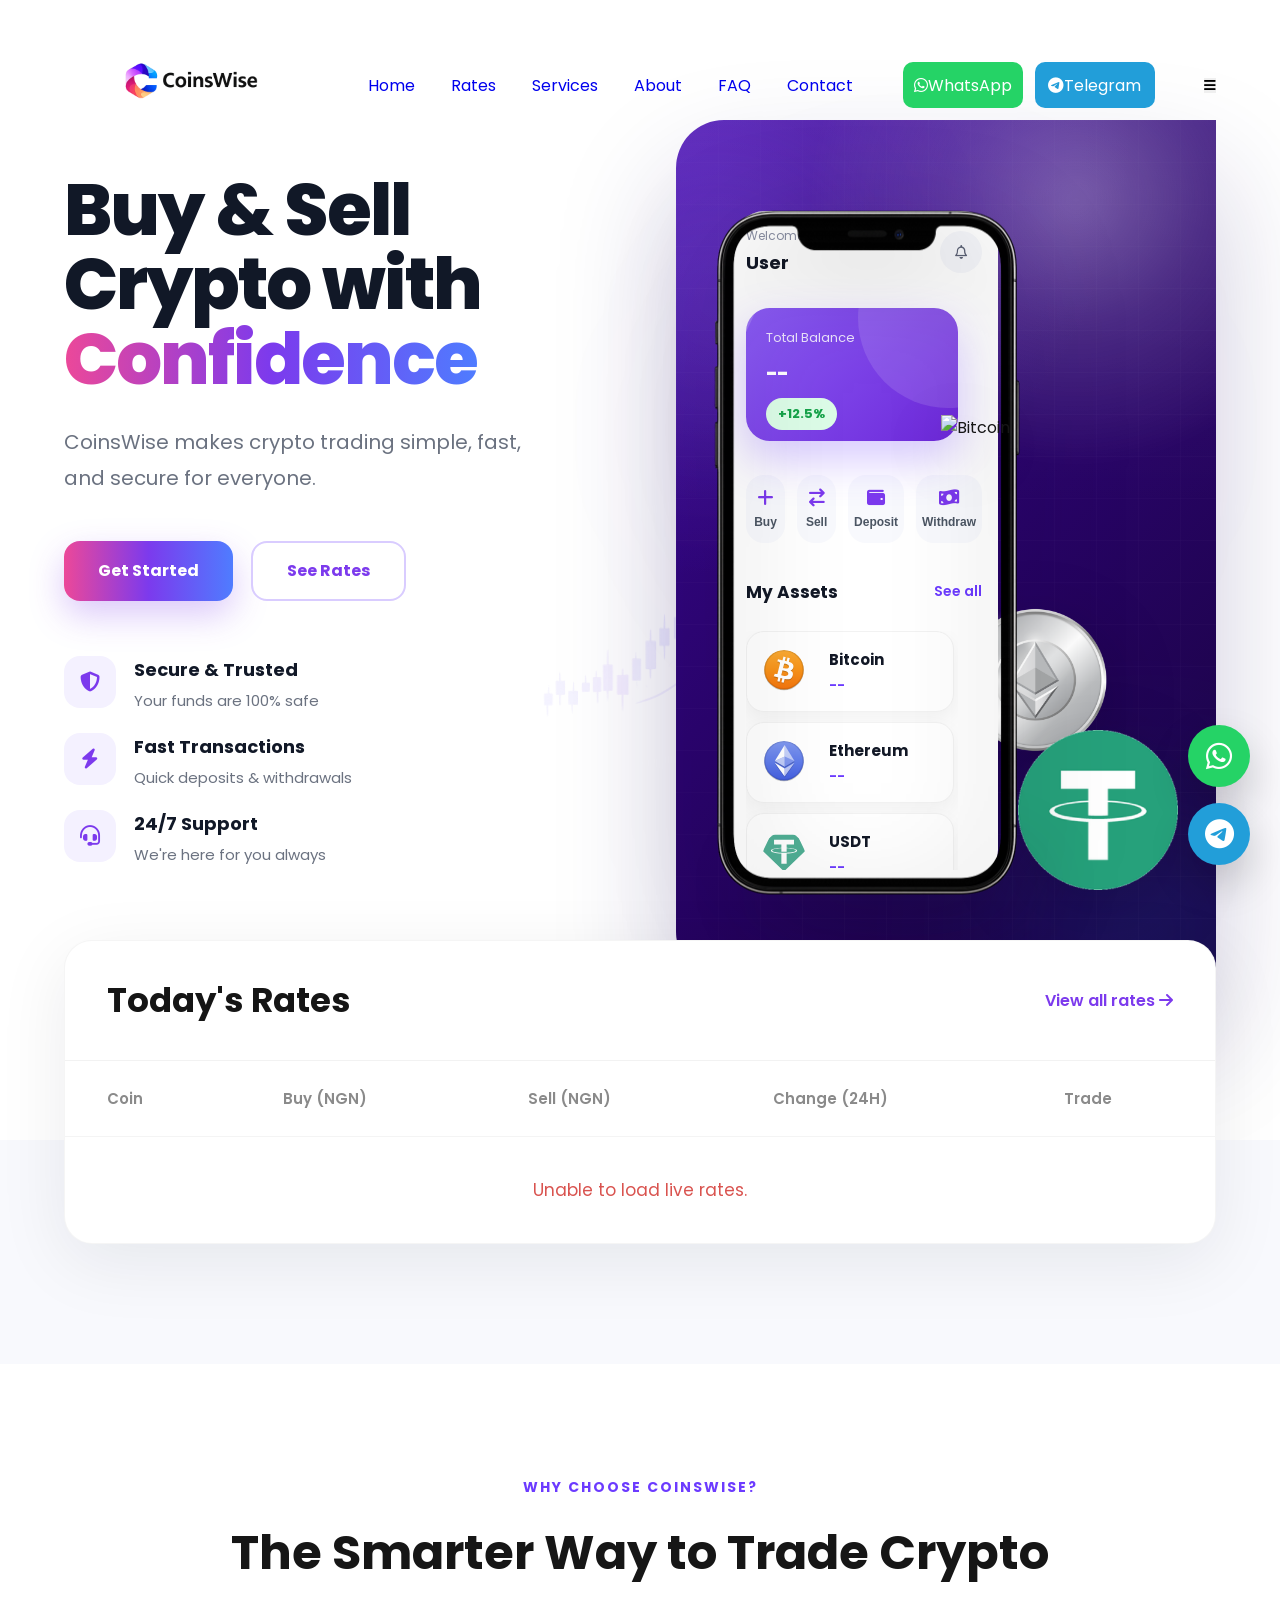
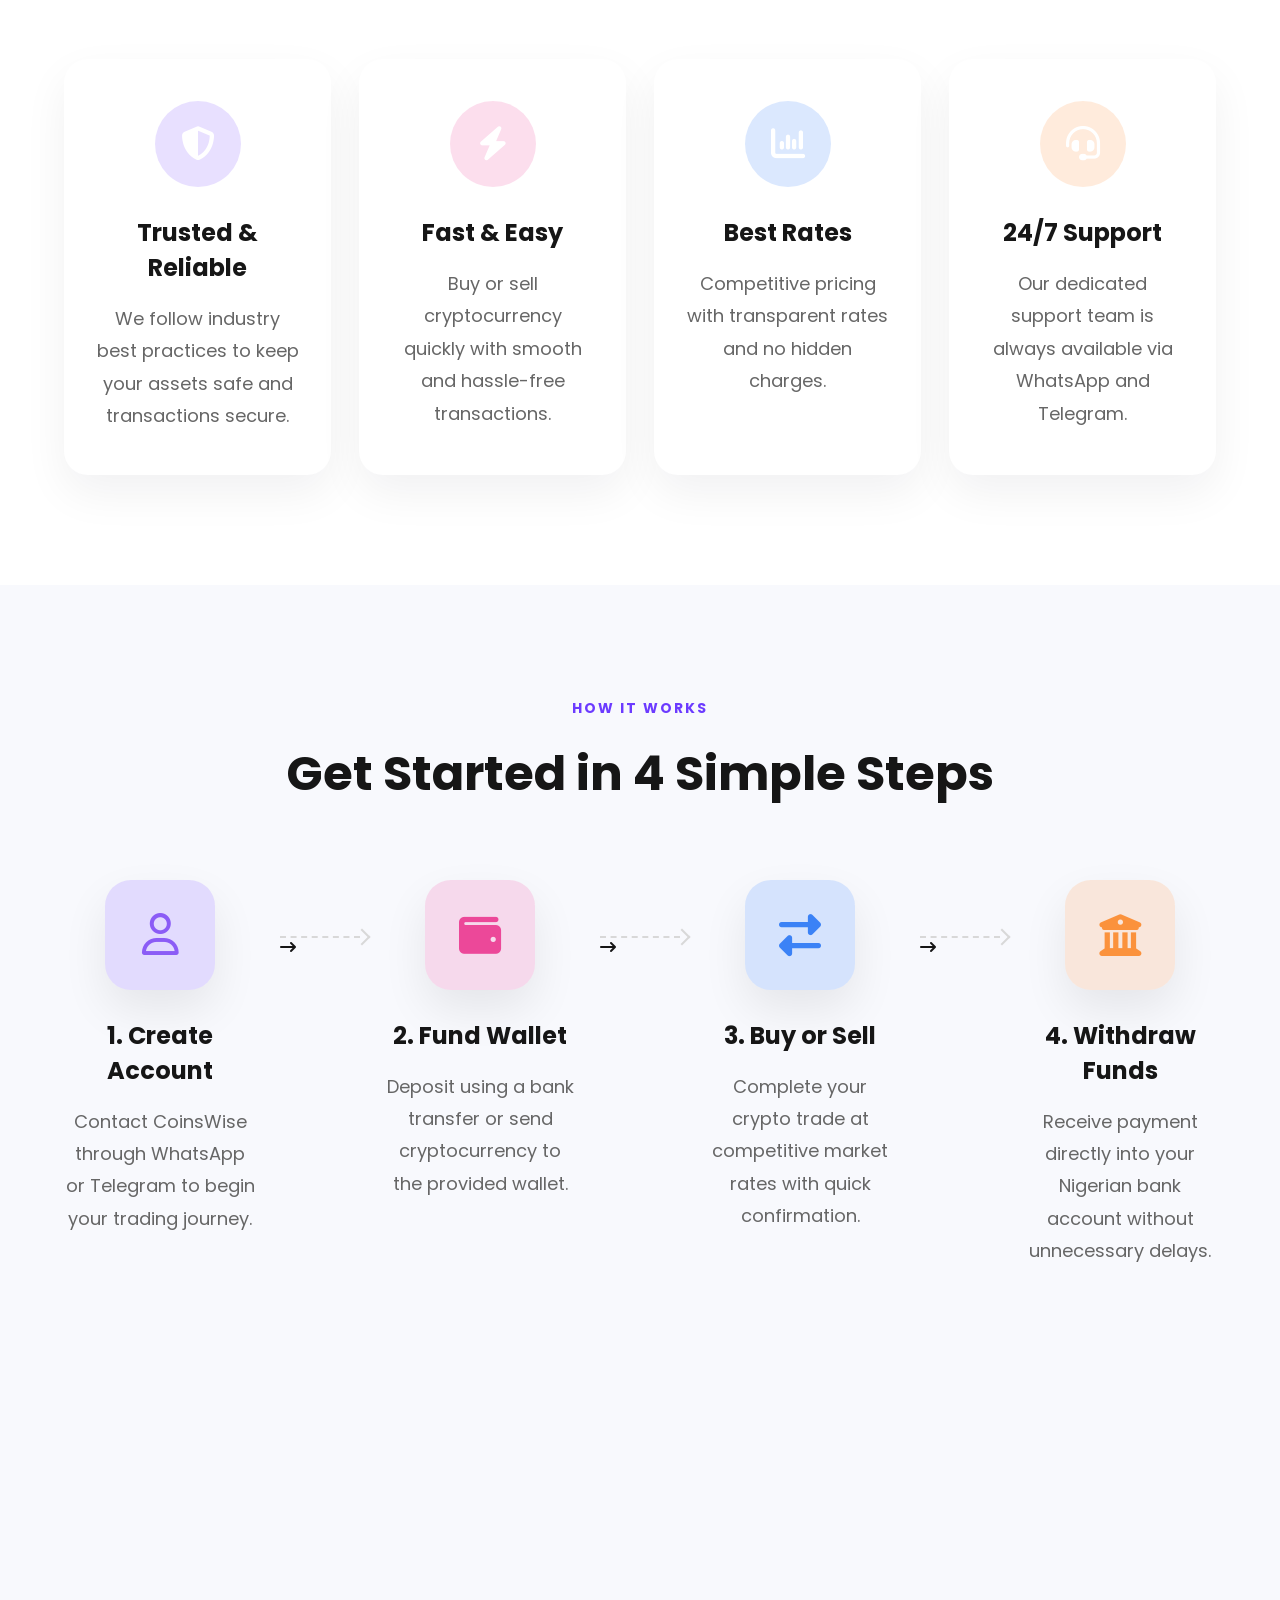
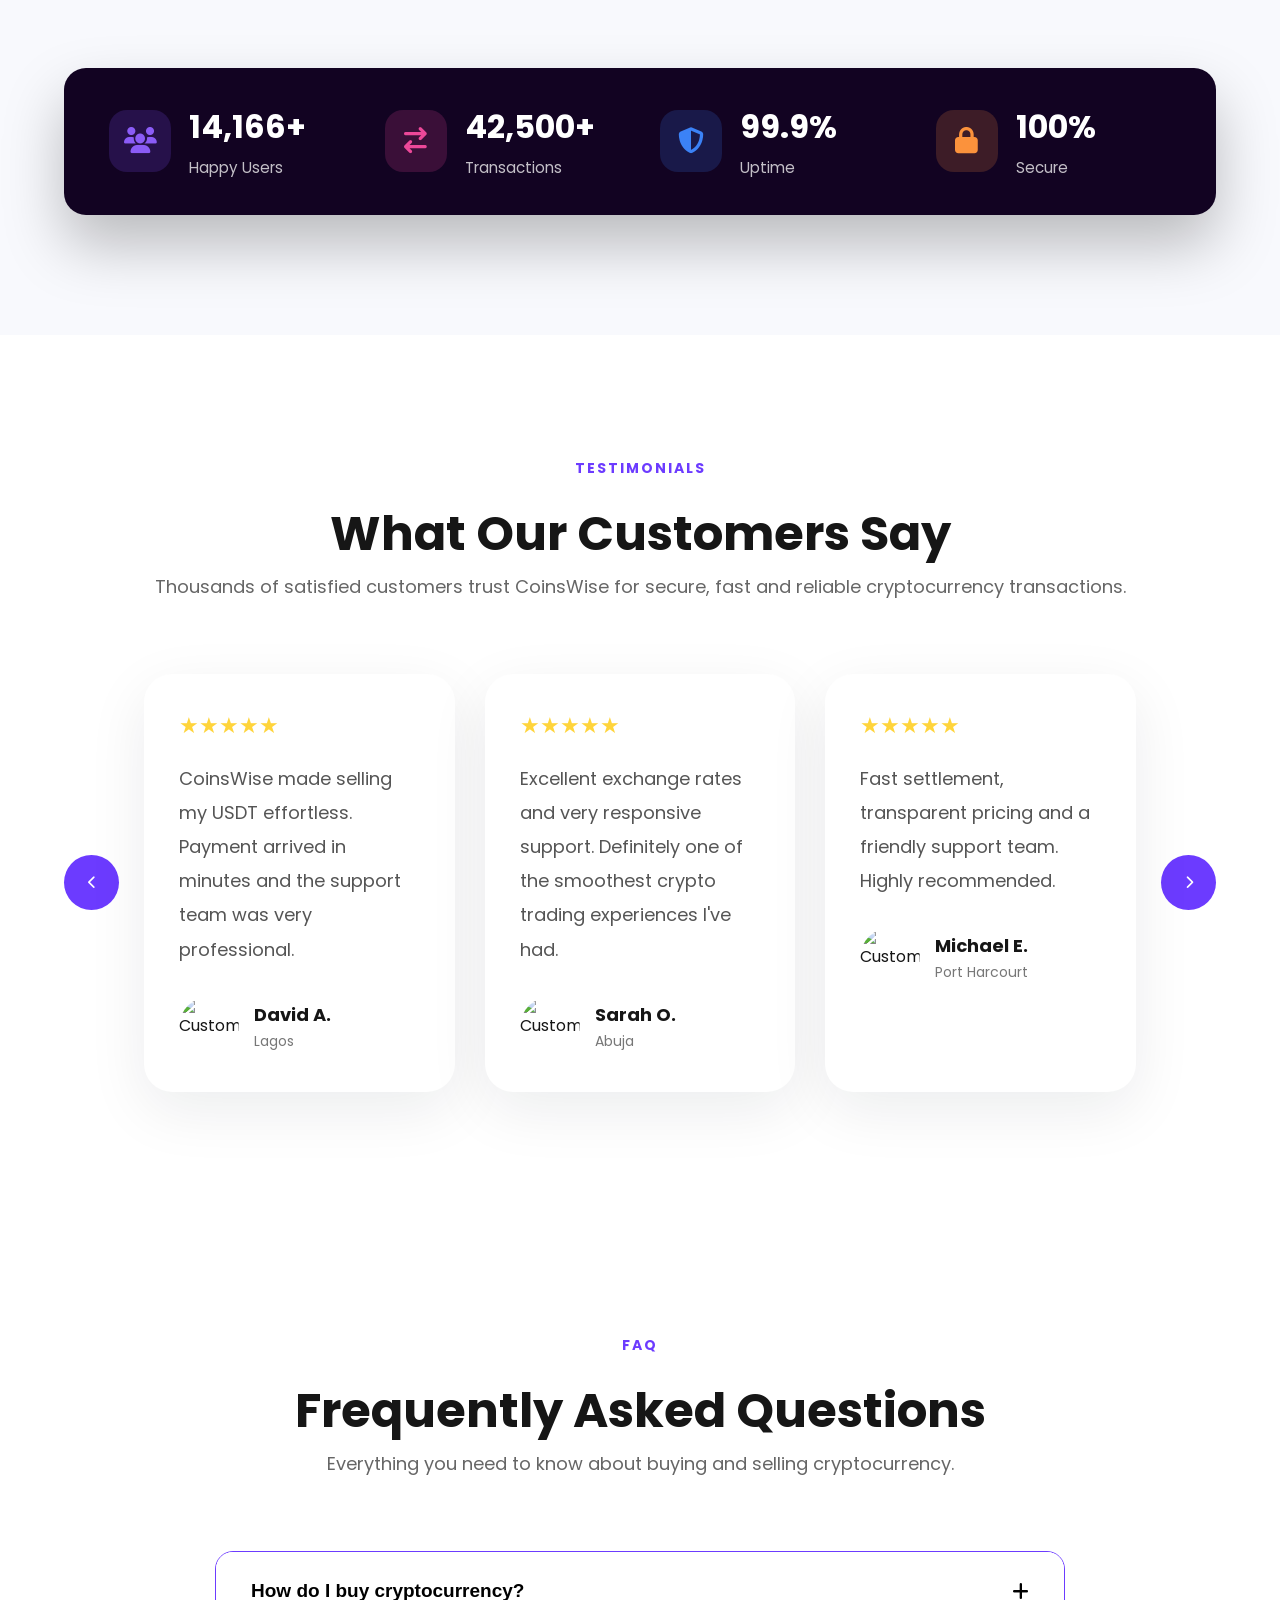
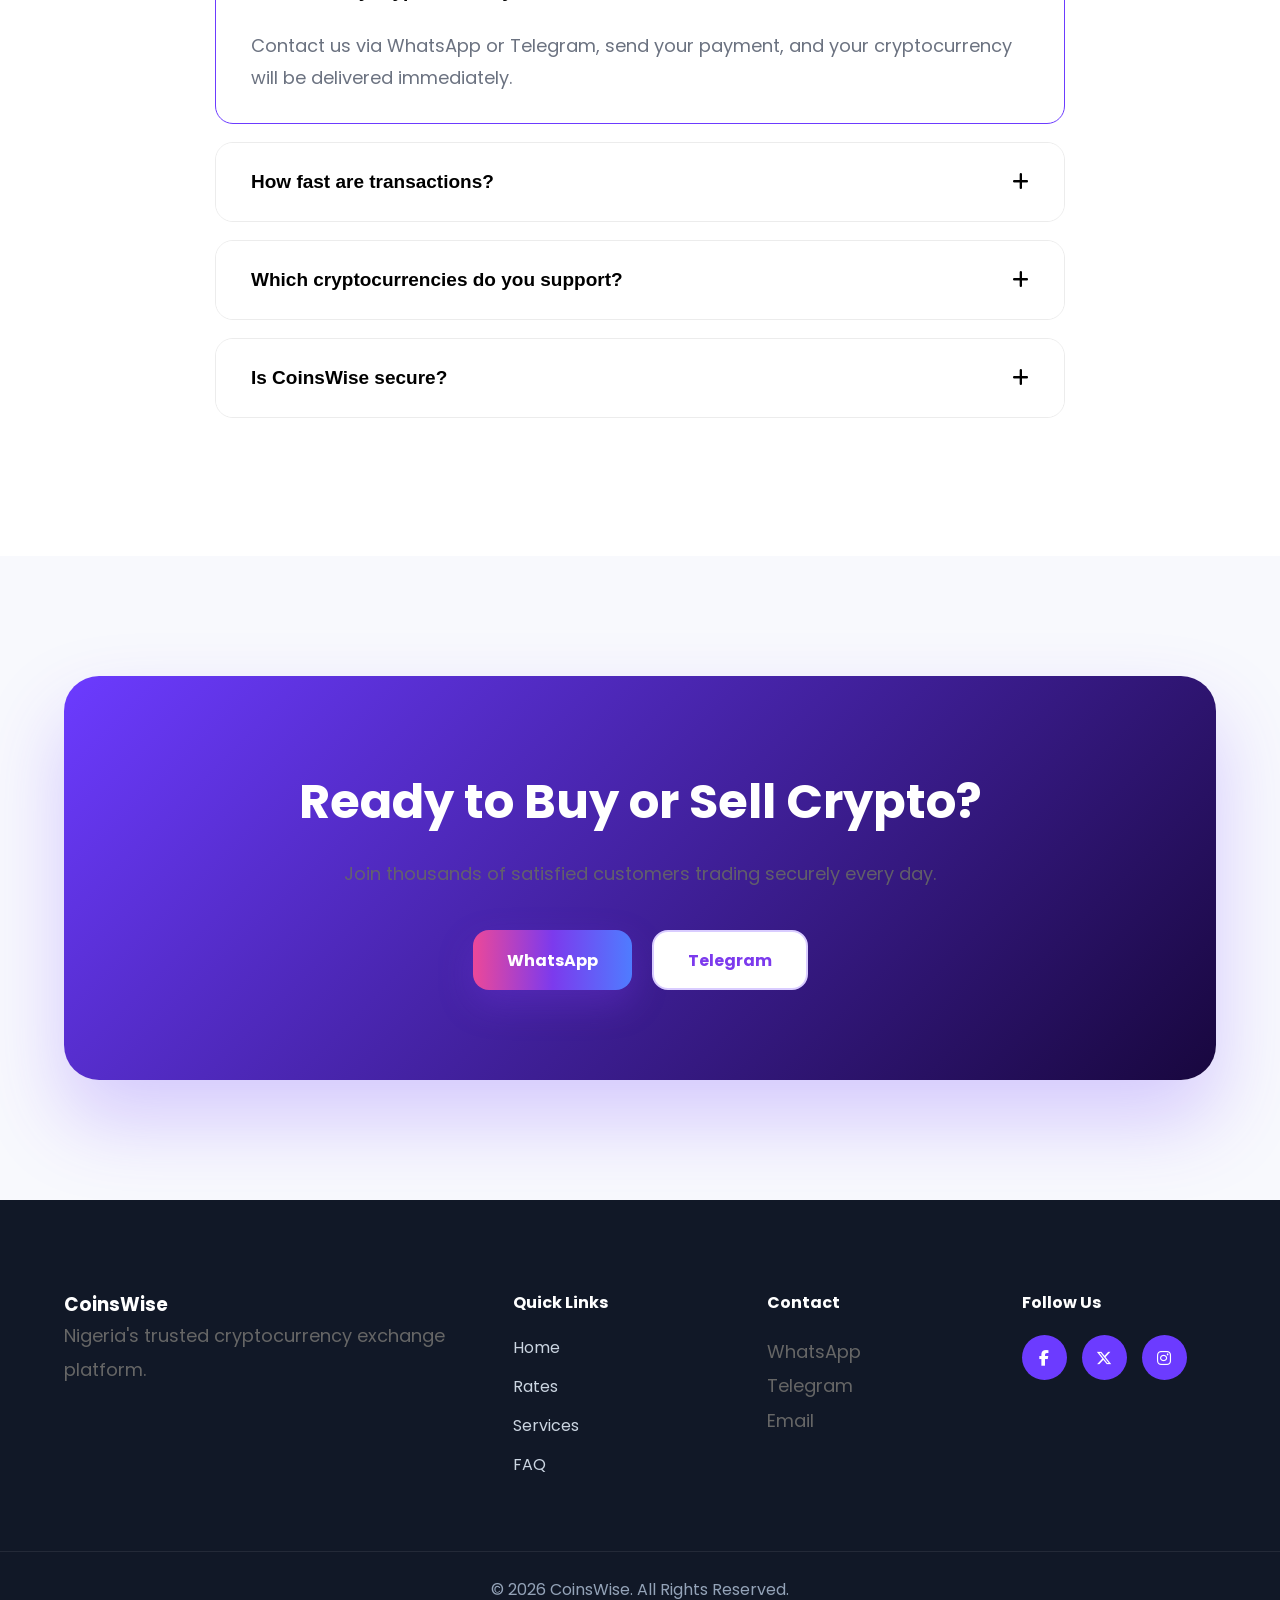
==== Coinswise/index.html @ 0f7862e3 "updated contact details, todo brush up and ensure smooth scrolling" ====
<!DOCTYPE html>
<html lang="en">

<head>

    <!-- ===========================
         Meta Information
    ============================ -->

    <meta charset="UTF-8">

    <meta http-equiv="X-UA-Compatible" content="IE=edge">

    <meta name="viewport" content="width=device-width, initial-scale=1.0">

    <title>CoinsWise | Buy & Sell Cryptocurrency in Nigeria</title>

    <meta name="description"
        content="Buy and sell Bitcoin, USDT, Ethereum and other cryptocurrencies securely with CoinsWise. Fast transactions, competitive rates and instant support via WhatsApp and Telegram.">

    <meta name="keywords"
        content="Bitcoin, USDT, Ethereum, Crypto Exchange, Nigeria, CoinsWise">

    <meta name="author"
        content="GBBM Digital Solutions">

    <!-- ===========================
         Google Fonts
    ============================ -->

    <link rel="preconnect"
        href="https://fonts.googleapis.com">

    <link rel="preconnect"
        href="https://fonts.gstatic.com"
        crossorigin>

    <link href="https://fonts.googleapis.com/css2?family=Poppins:wght@300;400;500;600;700;800&display=swap"
        rel="stylesheet">
        
    <link rel="stylesheet" href="https://cdnjs.cloudflare.com/ajax/libs/font-awesome/6.7.2/css/all.min.css">

    <!-- ===========================
         Font Awesome
    ============================ -->

    <link rel="stylesheet"
        href="https://cdnjs.cloudflare.com/ajax/libs/font-awesome/6.7.2/css/all.min.css">

    <!-- ===========================
         Stylesheets
    ============================ -->

    <link rel="stylesheet" href="assets/css/variables.css">

    <link rel="stylesheet" href="assets/css/base.css">

    <link rel="stylesheet" href="assets/css/typography.css">

    <link rel="stylesheet" href="assets/css/layout.css">

    <link rel="stylesheet" href="assets/css/navigation.css">

    <link rel="stylesheet" href="assets/css/hero.css">

    <link rel="stylesheet" href="assets/css/cards.css">

    <link rel="stylesheet" href="assets/css/buttons.css">

    <link rel="stylesheet" href="assets/css/footer.css">

    <link rel="stylesheet" href="assets/css/rates.css">

    <link rel="stylesheet" href="assets/css/animations.css">

    <link rel="stylesheet" href="assets/css/responsive.css">
    
    <link rel="stylesheet" href="assets/css/background.css">

</head>

<body>

    <!-- ===========================
         Navigation
    ============================ -->

<header id="header">
    
    <div class="mobile-overlay"></div>

    <div class="container">

        <nav class="navbar">

            <!-- Logo -->

            <!-- ==========================
                 Logo
            ========================== -->
            <a href="index.html" class="logo">
            
                <img
                    src="assets/images/hero/coinswise-logo.png"
                    alt="CoinsWise Logo"
                    class="logo-img"
                    loading="eager">
            
            </a>

            <!-- Navigation -->

            <ul class="nav-menu">

                <li><a href="#hero" class="active">Home</a></li>

                <li><a href="#rates">Rates</a></li>

                <li><a href="#services">Services</a></li>

                <li><a href="#about">About</a></li>

                <li><a href="#faq">FAQ</a></li>

                <li><a href="#footer">Contact</a></li>

            </ul>

            <!-- Right Buttons -->

            <div class="nav-actions">

                <a href="https://wa.me/2348084382070"
                    target="_blank"
                    class="btn whatsapp-btn">

                    <i class="fa-brands fa-whatsapp"></i>

                    WhatsApp

                </a>

                <a href="https://t.me/Coins_Wise"
                    target="_blank"
                    class="btn telegram-btn">

                    <i class="fa-brands fa-telegram"></i>

                    Telegram

                </a>

            </div>

            <!-- Mobile Menu -->

            <button class="hamburger"
                aria-label="Open navigation">

                <i class="fa-solid fa-bars"></i>

            </button>

        </nav>

    </div>

</header>

<!-- ==========================================================
     HERO
     Developed by GBBM Digital Solutions
========================================================== -->

<!-- ==========================================================
     HERO SECTION
     Developed by GBBM Digital Solutions
========================================================== -->

<section id="hero">

    <div class="container hero-grid">

        <!-- ==================================================
             LEFT CONTENT
        =================================================== -->

        <div class="hero-left">

            <h1>

                Buy &amp; Sell
                <br>

                Crypto with
                <br>

                <span>Confidence</span>

            </h1>

            <p>

                CoinsWise makes crypto trading simple,
                fast, and secure for everyone.

            </p>

            <div class="hero-buttons">

                <a href="#rates" class="btn-primary">
                    Get Started
                </a>

                <a href="#rates" class="btn-outline">
                    See Rates
                </a>

            </div>

            <div class="hero-features">

                <div class="feature">

                    <div class="hero-feature-icon">

                        <i class="fa-solid fa-shield-halved"
                           aria-hidden="true"></i>

                    </div>

                    <div>

                        <strong>Secure &amp; Trusted</strong>

                        <small>Your funds are 100% safe</small>

                    </div>

                </div>

                <div class="feature">

                    <div class="hero-feature-icon">

                        <i class="fa-solid fa-bolt"
                           aria-hidden="true"></i>

                    </div>

                    <div>

                        <strong>Fast Transactions</strong>

                        <small>Quick deposits &amp; withdrawals</small>

                    </div>

                </div>

                <div class="feature">

                    <div class="hero-feature-icon">

                        <i class="fa-solid fa-headset"
                           aria-hidden="true"></i>

                    </div>

                    <div>

                        <strong>24/7 Support</strong>

                        <small>We're here for you always</small>

                    </div>

                </div>

            </div>

        </div>

        <!-- ==================================================
             RIGHT HERO
        =================================================== -->

        <div class="hero-right">

            <!-- Background Chart -->

            <div class="hero-bg-chart">

                <img
                    src="assets/images/hero/chart-bg.png"
                    alt="Market Chart"
                    loading="lazy"
                    decoding="async">

            </div>

            <!-- Purple Panel -->

            <div class="hero-panel">

                <div class="hero-glow"></div>

                <div class="hero-blur hero-blur-1"></div>

                <div class="hero-blur hero-blur-2"></div>

                <div class="hero-grid-lines"></div>

            </div>

            <!-- Floating Coins -->

            <img
                src="assets/images/hero/btc.png"
                class="coin coin-btc"
                alt="Bitcoin"
                loading="lazy"
                decoding="async">

            <img
                src="assets/images/hero/eth.png"
                class="coin coin-eth"
                alt="Ethereum"
                loading="lazy"
                decoding="async">

            <img
                src="assets/images/hero/tether.png"
                class="coin coin-usdt"
                alt="USDT"
                loading="lazy"
                decoding="async">

            <!-- Phone -->

            <div class="phone-wrapper">

                <!-- Screen -->

                <div class="phone-screen">

                    <div class="dashboard">

                        <!-- Header -->

                        <div class="top-bar">

                            <div>

                                <small>Welcome back,</small>

                                <strong>User</strong>

                            </div>

                            <button
                                class="notification-btn"
                                aria-label="Notifications">

                                <i class="fa-regular fa-bell"></i>

                            </button>

                        </div>

                        <!-- Wallet -->

                        <div class="wallet-card">

                            <small>Total Balance</small>

                            <h2 id="portfolio-balance">

                                ₦0

                            </h2>

                            <span class="profit">

                                +12.5%

                            </span>

                        </div>

                        <!-- Quick Actions -->

                        <div class="quick-actions">

                            <button type="button">

                                <i class="fa-solid fa-plus"></i>

                                <span>Buy</span>

                            </button>

                            <button type="button">

                                <i class="fa-solid fa-arrow-right-arrow-left"></i>

                                <span>Sell</span>

                            </button>

                            <button type="button">

                                <i class="fa-solid fa-wallet"></i>

                                <span>Deposit</span>

                            </button>

                            <button type="button">

                                <i class="fa-solid fa-money-bill-wave"></i>

                                <span>Withdraw</span>

                            </button>

                        </div>

                        <!-- Assets Header -->

                        <div class="asset-header">

                            <strong>My Assets</strong>

                            <a href="#rates">

                                See all

                            </a>

                        </div>

                        <!-- Assets -->

                        <div class="asset-list">

                            <div class="asset">

                                <img
                                    src="assets/images/hero/bitcoin.svg"
                                    alt="Bitcoin">

                                <div>

                                    <strong>Bitcoin</strong>

                                    <small id="btc-price">

                                        Loading...

                                    </small>

                                </div>

                            </div>

                            <div class="asset">

                                <img
                                    src="assets/images/hero/ethereum.svg"
                                    alt="Ethereum">

                                <div>

                                    <strong>Ethereum</strong>

                                    <small id="eth-price">

                                        Loading...

                                    </small>

                                </div>

                            </div>

                            <div class="asset">

                                <img
                                    src="assets/images/hero/tether.svg"
                                    alt="USDT">

                                <div>

                                    <strong>USDT</strong>

                                    <small id="usdt-price">

                                        Loading...

                                    </small>

                                </div>

                            </div>

                        </div>

                    </div>

                </div>

                <!-- Phone Frame -->

                <img
                    src="assets/images/hero/phone-frame.png"
                    class="phone-frame"
                    alt=""
                    aria-hidden="true"
                    loading="lazy"
                    decoding="async">

            </div>

        </div>

    </div>

</section>
        
        
        <!-- ===========================
             Live Crypto Rates
        ============================ -->

<section id="rates">
    
    <div class="container">
        
        <div class="rates-card">
            
            <div class="rates-header">
                
                <h2>
                    
                    Today's Rates
                    
                </h2>
                
                <a href="#">
                
                    View all rates
                    
                    <i class="fa-solid fa-arrow-right"></i>
                    
                </a>
                
            </div>
            
            <table>
                
                <thead>
                    
                    <tr>
                        
                        <th>Coin</th>
                        
                        <th>Buy (NGN)</th>
                        
                        <th>Sell (NGN)</th>
                        
                        <th>Change (24H)</th>
                        
                        <th>Trade</th>
                        
                    </tr>
                    
                </thead>
                
                <tbody id="rates-body">
                    
                </tbody>
                
            </table>
            
        </div>
        
    </div>
    
</section>
        <!-- ===========================
             Why Choose CoinsWise
        ============================ -->

<section id="why-us" class="reveal">

    <div class="container">

        <div class="section-title">

            <span>

                WHY CHOOSE COINSWISE?

            </span>

            <h2>

                The Smarter Way to Trade Crypto

            </h2>

        </div>

        <div class="features-grid">

            <article class="feature-card">

                <div class="feature-icon purple">

                    <i class="fa-solid fa-shield-halved"></i>

                </div>

                <h3>

                    Trusted & Reliable

                </h3>

                <p>

                    We follow industry best practices to keep your assets safe and transactions secure.

                </p>

            </article>

            <article class="feature-card">

                <div class="feature-icon pink">

                    <i class="fa-solid fa-bolt"></i>

                </div>

                <h3>

                    Fast & Easy

                </h3>

                <p>

                    Buy or sell cryptocurrency quickly with smooth and hassle-free transactions.

                </p>

            </article>

            <article class="feature-card">

                <div class="feature-icon blue">

                    <i class="fa-solid fa-chart-column"></i>

                </div>

                <h3>

                    Best Rates

                </h3>

                <p>

                    Competitive pricing with transparent rates and no hidden charges.

                </p>

            </article>

            <article class="feature-card">

                <div class="feature-icon orange">

                    <i class="fa-solid fa-headset"></i>

                </div>

                <h3>

                    24/7 Support

                </h3>

                <p>

                    Our dedicated support team is always available via WhatsApp and Telegram.

                </p>

            </article>

        </div>

    </div>

</section>

        <!-- ===========================
             How It Works
        ============================ -->

<section id="how-it-works" class="reveal">

    <div class="container">

        <!-- Section Header -->

        <div class="section-title">

            <span>

                HOW IT WORKS

            </span>

            <h2>

                Get Started in 4 Simple Steps

            </h2>

        </div>

        <!-- Timeline -->

        <div class="steps-wrapper">

            <!-- Step 1 -->

            <article class="step-card">

                <div class="step-icon purple">

                    <i class="fa-regular fa-user"></i>

                </div>

                <h3>

                    1. Create Account

                </h3>

                <p>

                    Contact CoinsWise through WhatsApp or Telegram to begin your trading journey.

                </p>

            </article>

            <div class="step-arrow">

                <i class="fa-solid fa-arrow-right-long"></i>

            </div>

            <!-- Step 2 -->

            <article class="step-card">

                <div class="step-icon pink">

                    <i class="fa-solid fa-wallet"></i>

                </div>

                <h3>

                    2. Fund Wallet

                </h3>

                <p>

                    Deposit using a bank transfer or send cryptocurrency to the provided wallet.

                </p>

            </article>

            <div class="step-arrow">

                <i class="fa-solid fa-arrow-right-long"></i>

            </div>

            <!-- Step 3 -->

            <article class="step-card">

                <div class="step-icon blue">

                    <i class="fa-solid fa-right-left"></i>

                </div>

                <h3>

                    3. Buy or Sell

                </h3>

                <p>

                    Complete your crypto trade at competitive market rates with quick confirmation.

                </p>

            </article>

            <div class="step-arrow">

                <i class="fa-solid fa-arrow-right-long"></i>

            </div>

            <!-- Step 4 -->

            <article class="step-card">

                <div class="step-icon orange">

                    <i class="fa-solid fa-building-columns"></i>

                </div>

                <h3>

                    4. Withdraw Funds

                </h3>

                <p>

                    Receive payment directly into your Nigerian bank account without unnecessary delays.

                </p>

            </article>

        </div>

    </div>

</section>
        <!-- ===========================
             Services
        ============================ -->

        <section id="services">

        </section>

        <!-- ===========================
             Statistics
        ============================ -->

<section id="statistics">

    <div class="container">

        <div class="stats-wrapper">

            <div class="stat-item">

                <div class="stat-icon purple">
                    <i class="fa-solid fa-users"></i>
                </div>

                <div>
                    <h3 class="counter" data-target="50000">0</h3>
                    <span>Happy Users</span>
                </div>

            </div>

            <div class="stat-item">

                <div class="stat-icon pink">
                    <i class="fa-solid fa-arrow-right-arrow-left"></i>
                </div>

                <div>
                    <h3 class="counter" data-target="150000">0</h3>
                    <span>Transactions</span>
                </div>

            </div>

            <div class="stat-item">

                <div class="stat-icon blue">
                    <i class="fa-solid fa-shield-halved"></i>
                </div>

                <div>
                    <h3>99.9%</h3>
                    <span>Uptime</span>
                </div>

            </div>

            <div class="stat-item">

                <div class="stat-icon orange">
                    <i class="fa-solid fa-lock"></i>
                </div>

                <div>
                    <h3>100%</h3>
                    <span>Secure</span>
                </div>

            </div>

        </div>

    </div>

</section>
        <!-- ===========================
             Testimonials
        ============================ -->

<section id="testimonials" class="reveal">

    <div class="container">

        <div class="section-title">

            <span>

                TESTIMONIALS

            </span>

            <h2>

                What Our Customers Say

            </h2>

            <p>

                Thousands of satisfied customers trust CoinsWise for secure,
                fast and reliable cryptocurrency transactions.

            </p>

        </div>

        <div class="testimonial-slider">

            <button class="slider-btn prev">

                <i class="fa-solid fa-chevron-left"></i>

            </button>

            <div class="testimonial-track">

                <article class="testimonial-card">

                    <div class="stars">

                        ★★★★★

                    </div>

                    <p>

                        CoinsWise made selling my USDT effortless. Payment
                        arrived in minutes and the support team was very
                        professional.

                    </p>

                    <div class="customer">

                        <img src="assets/images/users/user1.jpg"
                             alt="Customer">

                        <div>

                            <strong>

                                David A.

                            </strong>

                            <span>

                                Lagos

                            </span>

                        </div>

                    </div>

                </article>

                <article class="testimonial-card">

                    <div class="stars">

                        ★★★★★

                    </div>

                    <p>

                        Excellent exchange rates and very responsive support.
                        Definitely one of the smoothest crypto trading
                        experiences I've had.

                    </p>

                    <div class="customer">

                        <img src="assets/images/users/user2.jpg"
                             alt="Customer">

                        <div>

                            <strong>

                                Sarah O.

                            </strong>

                            <span>

                                Abuja

                            </span>

                        </div>

                    </div>

                </article>

                <article class="testimonial-card">

                    <div class="stars">

                        ★★★★★

                    </div>

                    <p>

                        Fast settlement, transparent pricing and a friendly
                        support team. Highly recommended.

                    </p>

                    <div class="customer">

                        <img src="assets/images/users/user3.jpg"
                             alt="Customer">

                        <div>

                            <strong>

                                Michael E.

                            </strong>

                            <span>

                                Port Harcourt

                            </span>

                        </div>

                    </div>

                </article>

            </div>

            <button class="slider-btn next">

                <i class="fa-solid fa-chevron-right"></i>

            </button>

        </div>

    </div>

</section>
        <!-- ===========================
             Frequently Asked Questions
        ============================ -->
<section id="faq">
    
    <div class="container">
        
        <div class="section-title">
            
            <span>FAQ</span>
            
            <h2>Frequently Asked Questions</h2>
            
            <p>
                Everything you need to know about buying and selling cryptocurrency.
            </p>
            
        </div>
        
        <div class="faq-wrapper">
            
            <div class="faq-item active">
                
                <button class="faq-question">
                
                    How do I buy cryptocurrency?
                    
                    <i class="fa-solid fa-plus"></i>
                    
                </button>
                
                <div class="faq-answer">
                    
                    <p>
                        Contact us via WhatsApp or Telegram, send your payment,
                        and your cryptocurrency will be delivered immediately.
                    </p>
                    
                </div>
                
            </div>
            
            <div class="faq-item">
                
                <button class="faq-question">
                
                    How fast are transactions?
                    
                    <i class="fa-solid fa-plus"></i>
                    
                </button>
                
                <div class="faq-answer">
                    
                    <p>
                        Most transactions are completed within 5–15 minutes after payment confirmation.
                    </p>
                    
                </div>
                
            </div>
            
            <div class="faq-item">
                
                <button class="faq-question">
                
                    Which cryptocurrencies do you support?
                    
                    <i class="fa-solid fa-plus"></i>
                    
                </button>
                
                <div class="faq-answer">
                    
                    <p>
                        Bitcoin, Ethereum, USDT, BNB and many other major cryptocurrencies.
                    </p>
                    
                </div>
                
            </div>
            
            <div class="faq-item">
                
                <button class="faq-question">
                
                    Is CoinsWise secure?
                    
                    <i class="fa-solid fa-plus"></i>
                    
                </button>
                
                <div class="faq-answer">
                    
                    <p>
                        Yes. Security and customer satisfaction are our highest priorities.
                    </p>
                    
                </div>
                
            </div>
            
        </div>
        
    </div>
    
</section>
        <!-- ===========================
             Call To Action
        ============================ -->

<section id="cta">
    
    <div class="container">
        
        <div class="cta-box">
            
            <h2>
                
                Ready to Buy or Sell Crypto?
                
            </h2>
            
            <p>
                
                Join thousands of satisfied customers trading securely every day.
                
            </p>
            
            <div class="cta-buttons">
                
                <a href="#" class="btn-primary">
                
                    WhatsApp
                    
                </a>
                
                <a href="#" class="btn-outline">
                
                    Telegram
                    
                </a>
                
            </div>
            
        </div>
        
    </div>
    
</section>

 </main>
    
    
    <!-- ======================================
     Floating Contact Buttons
====================================== -->

<div class="floating-social">

    <a href="https://wa.me/2348084382070"
       target="_blank"
       class="float-btn whatsapp"
       aria-label="WhatsApp">

        <i class="fa-brands fa-whatsapp"></i>

    </a>

    <a href="https://t.me/Coins_Wise"
       target="_blank"
       class="float-btn telegram"
       aria-label="Telegram">

        <i class="fa-brands fa-telegram"></i>

    </a>

</div>

    <!-- ===========================
         Footer
    ============================ -->

<footer>
    
    <div class="container footer-grid">
        
        <div>
            
            <h3>CoinsWise</h3>
            
            <p>
                
                Nigeria's trusted cryptocurrency exchange platform.
                
            </p>
            
        </div>
        
        <div>
            
            <h4>Quick Links</h4>
            
            <a href="#">Home</a>
            
            <a href="#">Rates</a>
            
            <a href="#">Services</a>
            
            <a href="#">FAQ</a>
            
        </div>
        
        <div>
            
            <h4>Contact</h4>
            
            <p>WhatsApp</p>
            
            <p>Telegram</p>
            
            <p>Email</p>
            
        </div>
        
        <div>
            
            <h4>Follow Us</h4>
            
            <div class="footer-social">
                
                <a href="#"><i class="fab fa-facebook-f"></i></a>
                
                <a href="#"><i class="fab fa-x-twitter"></i></a>
                
                <a href="#"><i class="fab fa-instagram"></i></a>
                
            </div>
            
        </div>
        
    </div>
    
    <div class="copyright">
        
        © 2026 CoinsWise. All Rights Reserved.
        
    </div>
    
</footer>




    <!-- ===========================
         JavaScript
    ============================ -->
    

    <script src="assets/js/navigation.js"></script>

    <script src="assets/js/rates.js"></script>
    
    

    <script src="assets/js/statistics.js"></script>

    <script src="assets/js/testimonials.js"></script>
    
    <script src="assets/js/faq.js"></script>

    <script src="assets/js/animations.js"></script>

</body>

</html>
---- Coinswise/assets/css/variables.css ----
/* ==========================================
   CoinsWise Design Tokens
   Developed by GBBM Digital Solutions
   ========================================== */

:root{

    /* Brand Colors */

    --primary:#6C3BFF;
    --primary-dark:#5A2EEB;
    --primary-light:#8E67FF;

    --secondary:#00C2FF;
    --accent:#FF6EC7;

    --success:#25D366;
    --telegram:#229ED9;

    /* Neutral */

    --white:#FFFFFF;
    --black:#161616;

    --text:#444444;
    --paragraph:#666666;

    --border:#ECECEC;

    --background:#F8F9FD;

    /* Glass */

    --glass:rgba(255,255,255,.72);

    --glass-border:rgba(255,255,255,.4);

    /* Radius */

    --radius-sm:12px;
    --radius-md:18px;
    --radius-lg:24px;
    --radius-xl:30px;
    --radius-pill:999px;

    /* Shadows */

    --shadow-sm:
    0 8px 20px rgba(0,0,0,.05);

    --shadow-md:
    0 20px 50px rgba(0,0,0,.08);

    --shadow-lg:
    0 40px 80px rgba(0,0,0,.12);

    --button-shadow:
    0 12px 30px rgba(108,59,255,.25);

    /* Width */

    --container:1280px;

    /* Transition */

    --transition:.35s ease;

}
---- Coinswise/assets/css/base.css ----
/* ==========================================

Base Reset

========================================== */

*{

    margin:0;

    padding:0;

    box-sizing:border-box;

}

html{

    scroll-behavior:smooth;

}

body {
    
    font-family: "Poppins", sans-serif;
    
    background: #F8F9FD;
    
    color: #161616;
    
    overflow-x: hidden;
    
    position: relative;
    
}
/* img{

    display:block;

    max-width:100%;

} */

a{

    text-decoration:none;

}

ul{

    list-style:none;

}

button{

    border:none;

    cursor:pointer;

}

.container{

    width:90%;

    max-width:var(--container);

    margin:auto;

}
---- Coinswise/assets/css/typography.css ----
h1{

    font-size:68px;

    font-weight:700;

    line-height:1.08;

}

h2{

    font-size:48px;

    font-weight:700;

}

p{

    font-size:18px;

    line-height:1.9;

    color:var(--paragraph);

}
---- Coinswise/assets/css/layout.css ----
section{

    padding:120px 0;

}

.grid{

    display:grid;

}

.flex{

    display:flex;

}
---- Coinswise/assets/css/navigation.css ----
/* ==========================================================
   NAVIGATION
   CoinsWise
   Developed by GBBM Digital Solutions
========================================================== */

/* ==========================================
   HEADER
========================================== */

#header{

    position:fixed;

    top:0;

    left:0;

    width:100%;

    height:90px;

    display:flex;

    align-items:center;

    z-index:1000;

    transition:all .35s ease;

    background:transparent;

}

#header.scrolled{

    height:74px;

    background:rgba(255,255,255,.88);

    backdrop-filter:blur(20px);

    -webkit-backdrop-filter:blur(20px);

    box-shadow:0 10px 35px rgba(15,23,42,.08);

}

/* ==========================================
   NAVBAR
========================================== */

.navbar{

    width:100%;

    height:100%;

    display:flex;

    justify-content:space-between;

    align-items:center;

    gap:40px;

}

/* ==========================
   Navigation Logo
========================== */

.logo{
    display:flex;
    align-items:center;
    justify-content:flex-start;
    flex-shrink:0;
}

.logo img{

    width:auto;
    height:170px;      /* Increase to 72px or 80px if needed */
    display:block;
    object-fit:contain;
}

.logo:hover .logo-img {
    transform: scale(1.03);
}

@media (max-width:768px){

    .logo img{
        height:84px;
    }

}
/* ==========================================
   DESKTOP MENU
========================================== */

.nav-menu{

    display:flex;

    align-items:center;

    gap:36px;

    list-style:none;

    margin:0;

    padding:0;

}

.nav-link{

    position:relative;

    text-decoration:none;

    color:#555;

    font-size:15px;

    font-weight:600;

    transition:color .3s ease;

}

.nav-link:hover,

.nav-link.active{

    color:#6C3BFF;

}

.nav-link::after{

    content:"";

    position:absolute;

    left:0;

    bottom:-8px;

    width:0;

    height:2px;

    border-radius:20px;

    background:#6C3BFF;

    transition:width .3s ease;

}

.nav-link:hover::after,

.nav-link.active::after{

    width:100%;

}

/* ==========================================
   ACTION BUTTONS
========================================== */

.nav-actions{

    display:flex;

    align-items:center;

    gap:12px;

}

.nav-actions a{

    width:120px;

    height:46px;

    display:flex;

    justify-content:center;

    align-items:center;

    border-radius:10px;

    text-decoration:none;

    color:#fff;

    transition:.3s ease;

}

.whatsapp-btn{

    background:#25D366;


}

.telegram-btn{

    background:#229ED9;

}

.nav-actions a:hover{

    transform:translateY(-3px);

    box-shadow:0 12px 30px rgba(0,0,0,.15);

}

/* ==========================================
   MOBILE TOGGLE
========================================== */

.menu-toggle{

    display:none;

    width:48px;

    height:48px;

    border:none;

    background:transparent;

    cursor:pointer;

    position:relative;

    z-index:1101;

}

.menu-toggle span{

    display:block;

    width:28px;

    height:3px;

    margin:6px auto;

    border-radius:20px;

    background:#161616;

    transition:.35s ease;

}

.menu-toggle.active span:nth-child(1){

    transform:translateY(9px) rotate(45deg);

}

.menu-toggle.active span:nth-child(2){

    opacity:0;

}

.menu-toggle.active span:nth-child(3){

    transform:translateY(-9px) rotate(-45deg);

}

/* ==========================================
   MOBILE OVERLAY
========================================== */

.mobile-overlay{

    position:fixed;

    inset:0;

    background:rgba(0,0,0,.45);

    opacity:0;

    visibility:hidden;

    transition:.3s ease;

    z-index:998;

}

.mobile-overlay.active{

    opacity:1;

    visibility:visible;

}

/* ==========================================
   MOBILE MENU
========================================== */

.mobile-menu{

    position:fixed;

    top:0;

    right:-100%;

    width:320px;

    max-width:90%;

    height:100vh;

    background:#fff;

    padding:120px 35px 40px;

    overflow-y:auto;

    -webkit-overflow-scrolling:touch;

    transition:right .35s ease;

    box-shadow:-20px 0 50px rgba(15,23,42,.12);

    z-index:999;

}

.mobile-menu.active{

    right:0;

}

.mobile-menu ul{

    list-style:none;

    margin:0;

    padding:0;

}

.mobile-menu li{

    margin-bottom:22px;

}

.mobile-menu a{

    display:block;

    font-size:18px;

    font-weight:600;

    color:#161616;

    text-decoration:none;

    transition:.3s ease;

}

.mobile-menu a:hover{

    color:#6C3BFF;

}

.mobile-buttons{

    display:grid;

    gap:15px;

    margin-top:40px;

}

.mobile-buttons a{

    display:flex;

    justify-content:center;

    align-items:center;

    padding:16px;

    border-radius:14px;

    color:#fff;

    font-weight:600;

    text-decoration:none;

}

/* ==========================================
   BODY LOCK
========================================== */

body.menu-open{

    overflow:hidden;

}

/* ==========================================
   RESPONSIVE
========================================== */

@media (max-width:992px){

    .nav-menu{

        display:none;

    }

    .nav-actions{

        display:none;

    }

    .menu-toggle{

        display:block;

    }

}

@media (max-width:768px){

    #header{

        height:80px;

    }

    #header.scrolled{

        height:68px;

    }

    .logo{

        font-size:1.7rem;

    }

    .mobile-menu{

        width:100%;

        max-width:100%;

        padding:100px 30px 40px;

    }

}

@media (max-width:480px){

    .logo{

        font-size:1.5rem;

    }

    .mobile-menu a{

        font-size:17px;

    }

}
---- Coinswise/assets/css/hero.css ----
/* ==========================================================
   HERO.CSS
   Developed by GBBM Digital Solutions
   Phase 1 — Hero Foundation
========================================================== */

/* ==========================================================
   HERO VARIABLES
========================================================== */

:root {
    
    /* Primary Brand */
    --hero-primary: #7C3AED;
    
    /* Deep Purple Panel */
    --hero-secondary: #22004D;
    
    /* Accent Gradient */
    --hero-pink: #EC4899;
    --hero-blue: #4F7CFF;
    
    /* Text */
    --hero-text: #111827;
    --hero-muted: #6B7280;
    
    /* Background */
    --hero-white: #FFFFFF;
    --hero-bg: #B5B5E3;
    
    /* Borders */
    --hero-border: #EAEAEA;
    
    /* Shadows */
    --hero-shadow:
        0 25px 60px rgba(124, 58, 237, .12);
    
    --phone-shadow:
        0 30px 70px rgba(0, 0, 0, .18);
    
}

/* ==========================================================
   HERO SECTION
========================================================== */

#hero{

    position:relative;

    overflow:hidden;

    background:var(--hero-white);

    padding:120px 0 220px;

}

/* ==========================================================
   GRID
========================================================== */

.hero-grid{

    display:grid;

    grid-template-columns:1fr 1fr;

    align-items:center;

    gap:140px;

    min-height:760px;

    position:relative;

}

/* ==========================================================
   LEFT SIDE
========================================================== */

.hero-left{

    position:relative;

    z-index:20;

    max-width:560px;

}

.hero-left h1{

    font-size:72px;

    line-height:1.03;

    font-weight:800;

    letter-spacing:-2px;

    color:var(--hero-text);

    margin-bottom:28px;

}

.hero-left h1 span{

    background:linear-gradient(
        90deg,
        var(--hero-pink),
        var(--hero-primary),
        var(--hero-blue)
    );

    -webkit-background-clip:text;
    -webkit-text-fill-color:transparent;
    background-clip:text;

}

.hero-left p{

    max-width:470px;

    font-size:20px;

    line-height:1.8;

    color:var(--hero-muted);

    margin-bottom:45px;

}

/* ==========================================================
   BUTTONS
========================================================== */

.hero-buttons{

    display:flex;

    align-items:center;

    gap:18px;

    margin-bottom:55px;

}

.btn-primary,

.btn-outline{

    display:inline-flex;

    justify-content:center;

    align-items:center;

    height:60px;

    padding:0 34px;

    border-radius:16px;

    text-decoration:none;

    font-size:16px;

    font-weight:700;

    transition:.35s ease;

}

.btn-primary{

    background:linear-gradient(
        90deg,
        var(--hero-pink),
        var(--hero-primary),
        var(--hero-blue)
    );

    color:#fff;
    box-shadow:0 14px 35px rgba(124,58,237,.28);

}

.btn-primary:hover{

    transform:translateY(-3px);

    box-shadow:

    0 25px 50px rgba(108,59,255,.35);

}

.btn-outline{

    border:2px solid #D9CCFF;

    color:var(--hero-primary);

    background:#fff;

}

.btn-outline:hover{

    background:var(--hero-primary);

    color:#fff;

    border-color:var(--hero-primary);

}

/* ==========================================================
   FEATURES
========================================================== */

.hero-features{

    display:flex;

    flex-direction:column;

    gap:20px;

}

.feature{

    display:flex;

    align-items:flex-start;

    gap:18px;

}

.hero-feature-icon{

    width:52px;

    height:52px;

    flex-shrink:0;

    border-radius:16px;

    display:flex;

    align-items:center;

    justify-content:center;

    background:#F4F1FF;

    color:var(--hero-primary);

    font-size:20px;

}

.feature strong{

    display:block;

    font-size:18px;

    color:var(--hero-text);

    margin-bottom:6px;

}

.feature small{

    display:block;

    color:var(--hero-muted);

    font-size:15px;

    line-height:1.6;

}

/* ==========================================================
   RIGHT CONTAINER
========================================================== */

.hero-right{

    position:relative;

    height:760px;

}

/* ==========================================================
   HERO.CSS
   Phase 2 — Right Illustration
   Developed by GBBM Digital Solutions
========================================================== */

/* ==========================================================
   RIGHT HERO
========================================================== */

.hero-right{

    position:relative;

    width:100%;

    height:800px;

    display:flex;

    justify-content:center;

    align-items:center;

}

/* ==========================================================
   PURPLE PANEL
========================================================== */

.hero-panel{

    position:absolute;

    top:0;

    right:0;

    width:540px;

    height:860px;

    border-radius:48px 0 0 48px;

    background:
        radial-gradient(circle at top left,
            rgba(124,58,237,.35),
            transparent 45%),

        linear-gradient(
            135deg,
            #3D0A9A 0%,
            #2B046F 45%,
            #18033D 100%
        );
        
    overflow:hidden;

    box-shadow:
    0 60px 120px rgba(33,18,100,.22);

    z-index:2;

}

/* ==========================================================
   GLOW
========================================================== */

.hero-glow{

    position:absolute;

    width:520px;

    height:520px;

    top:-180px;

    right:-120px;

    border-radius:50%;

    background:

    radial-gradient(

        circle,

        rgba(255,255,255,.30) 0%,

        rgba(255,255,255,.12) 35%,

        transparent 75%

    );

    filter:blur(10px);

}

/* ==========================================================
   BLURS
========================================================== */

.hero-blur{

    position:absolute;

    border-radius:50%;

    filter:blur(90px);

}

.hero-blur-1{

    width:240px;

    height:240px;

    background:#8E6CFF;

    top:60px;

    left:-80px;

    opacity:.25;

}

.hero-blur-2{

    width:260px;

    height:260px;

    background:#2A7FFF;

    bottom:-80px;

    right:-60px;

    opacity:.18;

}

/* ==========================================================
   GRID LINES
========================================================== */

.hero-grid-lines{

    position:absolute;

    inset:0;

    opacity:.10;

    background-image:

    linear-gradient(

        rgba(255,255,255,.18) 1px,

        transparent 1px

    ),

    linear-gradient(

        90deg,

        rgba(255,255,255,.18) 1px,

        transparent 1px

    );

    background-size:42px 42px;

}

/* ==========================================================
   BACKGROUND CHART
========================================================== */

.hero-bg-chart{

    position:absolute;

    top:150px;

    left:-235px;

    width:760px;

    opacity:.24;

    z-index:1;

    pointer-events:none;

}

.hero-bg-chart img{

    width:100%;

    height:auto; 

    display:block;

}

/* ==========================================================
   PHONE WRAPPER
========================================================== */

.phone-wrapper {
    
    position: absolute;
    
    top: 55px;
    
    left: 10px;
    
    width: 370px;
    
    height: 760px;
    
    z-index: 30;
    
}


/* ==========================================================
   PHONE SCREEN
========================================================== */
.phone-screen {
    
    position: absolute;
    
    top: 36px;
    
    left: 10px;
    
    width: 268px;
    
    height: 675px;
    
    overflow: hidden;
    
    border-radius: 36px;
    
    background: #fff;
    
    z-index: 20;
    
}

/* ==========================================================
   PHONE FRAME
========================================================== */

.phone-frame{

    position:absolute;

    inset:0;

    width:100%;

    height:100%;
    
    transform:translateX(-38px);

    object-fit:cover;

    z-index:30;

    pointer-events:none;

    filter:drop-shadow(0 25px 50px rgba(0,0,0,.28));

}

/* ==========================================================
   PANEL SHADOW
========================================================== */

.hero-panel::after{

    content:"";

    position:absolute;

    inset:0;

    background:

    linear-gradient(

        to bottom,

        rgba(255,255,255,.08),

        transparent 45%

    );

    pointer-events:none;

}

/* ==========================================================
   PHONE SHADOW
========================================================== */

.phone-wrapper::before{

    content:"";

    position:absolute;

    left:35px;

    bottom:10px;

    width:280px;

    height:80px;

    border-radius:50%;

    background:

    rgba(17,24,39,.18);

    filter:blur(35px);

    z-index:0;

}

/* ==========================================================
   LAYER ORDER
========================================================== */

.hero-bg-chart{

    z-index:1;

}

.hero-panel{

    z-index:2;

}

.phone-wrapper{

    z-index:30;

}

.coin{

    z-index:30;

}

/* ==========================================================
   HERO.CSS
   Phase 3 — Phone Dashboard
   Developed by GBBM Digital Solutions
========================================================== */

/* ==========================================================
   DASHBOARD
========================================================== */

.dashboard{

    padding:16px;

    display:flex;

    flex-direction:column;

    gap:8px;

    width:100%;

    height:100%;

}
/* ==========================================================
   TOP BAR
========================================================== */

.top-bar{

    display:flex;

    justify-content:space-between;

    align-items:center;

    margin-bottom:24px;

}

.top-bar small{

    display:block;

    color:#8A8FA3;

    font-size:12px;

    margin-bottom:4px;

}

.top-bar strong{

    display:block;

    color:#121826;

    font-size:18px;

    font-weight:700;

}

.notification-btn{

    width:42px;

    height:42px;

    border:none;

    outline:none;

    border-radius:50%;

    background:#F6F7FB;

    display:flex;

    justify-content:center;

    align-items:center;

    cursor:pointer;

    transition:.3s ease;

}

.notification-btn i{

    font-size:14px;

    color:#5B6175;

}

.notification-btn:hover{

    background:#EEE8FF;

    color:#6C3BFF;

}

/* ==========================================================
   WALLET CARD
========================================================== */

.wallet-card{

    position:relative;

    width:90%;

    border-radius:24px;

       background:linear-gradient(
        135deg,
        #8B5CF6,
        #6D28D9
    );

    color:#fff;

    border-radius:24px;

    padding:20px;

    overflow:hidden;

    margin-bottom:26px;

    box-shadow:
    0 18px 45px rgba(108,59,255,.28);

}

.wallet-card::before{

    content:"";

    position:absolute;

    top:-80px;

    right:-80px;

    width:180px;

    height:180px;

    border-radius:50%;

    background:rgba(255,255,255,.12);

}

.wallet-card small{

    display:block;

    font-size:13px;

    opacity:.85;

    margin-bottom:10px;

}

.wallet-card h2{

    font-size:20px;

    font-weight:800;

    letter-spacing:-1px;

    margin-bottom:10px;

}

.profit{

    display:inline-flex;

    align-items:center;

    justify-content:center;

    padding:6px 12px;

    border-radius:999px;
    
    background: #DCFCE7;
    
    color: #16A34A;

    font-size:13px;

    font-weight:700;

}

/* ==========================================================
   QUICK ACTIONS
========================================================== */

.quick-actions{

    display:grid;

    grid-template-columns:repeat(4,1fr);

    gap:12px;

    margin-bottom:28px;

}

.quick-actions button{

    border:none;

    background:#F8F9FD;

    border-radius:18px;

    padding:14px 6px;

    display:flex;

    flex-direction:column;

    align-items:center;

    justify-content:center;

    cursor:pointer;

    transition:.25s ease;

}

.quick-actions button:hover{

    background:#6C3BFF;

    transform:translateY(-3px);

}

.quick-actions button i{

    font-size:18px;

    color:var(--hero-primary);

    margin-bottom:8px;

    transition:.25s;

}

.quick-actions button span{

    font-size:12px;

    font-weight:600;

    color:#4B5563;

    transition:.25s;

}

.quick-actions button:hover i,

.quick-actions button:hover span{

    color:#FFFFFF;

}

/* ==========================================================
   ASSET HEADER
========================================================== */

.asset-header{

    display:flex;

    justify-content:space-between;

    align-items:center;

    margin-bottom:18px;

}

.asset-header strong{

    font-size:17px;

    color:#121826;

}

.asset-header a{

    color:#6C3BFF;

    font-size:14px;

    font-weight:600;

    text-decoration:none;

}

/* ==========================================================
   ASSET LIST
========================================================== */

.asset-list{

    display:flex;

    flex-direction:column;

    gap:10px;
    
    width: 90%;

}

/* ==========================================================
   ASSET CARD
========================================================== */

.asset{

    display:flex;

    align-items:center;

    gap:10px;

    padding:16px;

    background:#fff;

    border-radius:18px;

    border:1px solid #F2F2F2;

    box-shadow:0 8px 20px rgba(0,0,0,.05);

}
.asset:hover{

    transform:translateY(-3px);

    box-shadow:
    0 16px 30px rgba(15,23,42,.08);

}

.asset>div{

    flex:1;

    margin-left:14px;

}

.asset img{

    width:42px;

    height:42px;

    border-radius:50%;

    flex-shrink:0;

}

.asset strong{

    display:block;

    color:#121826;

    font-size:15px;

    margin-bottom:4px;

}

.asset small{

    display:block;

    color:#6C3BFF;

    font-weight:700;

    font-size:13px;

}

/* ==========================================================
   SCROLL
========================================================== */

.asset-list{

    overflow-y:auto;

    padding-right:4px;

}

.asset-list::-webkit-scrollbar{

    width:4px;

}

.asset-list::-webkit-scrollbar-thumb{

    background:#D8CCFF;

    border-radius:999px;

}

/* ==========================================================
   HERO.CSS
   Phase 4 — Floating Elements & Animations
   Developed by GBBM Digital Solutions
========================================================== */


/* ==========================================================
   FLOATING COINS
========================================================== */

.coin{

    position:absolute;

    display:block;

    pointer-events:none;

    user-select:none;

    z-index:50;

    filter:

        drop-shadow(0 20px 35px rgba(0,0,0,.18));

    animation:

        floatCoin 6s ease-in-out infinite;

}

/* Bitcoin */

.coin-btc {
    
    position: absolute;
    
    top: 295px;
    
    right: 125px;
    
    width: 150px;
    
    z-index: 40;
    
    animation: floatCoin 5s ease-in-out infinite;
    
}

/* Ethereum */

.coin-eth {
    
    position: absolute;
    
    top: 485px;
    
    right: 106px;
    
    width: 150px;
    
    z-index: 18;
    
    animation: floatCoin 6s ease-in-out infinite;
    
}

/* USDT */

.coin-usdt {
    
    position: absolute;
    
    bottom: 30px;
    
    right: 38px;
    
    width: 160px;
    
    z-index: 18;
    
    animation: floatCoin 5.5s ease-in-out infinite;
    
}

/* ==========================================================
   HERO GLOW
========================================================== */

.hero-right::before{

    content:"";

    position:absolute;

    width:480px;

    height:480px;

    border-radius:50%;

    right:60px;

    top:70px;

    background:

        radial-gradient(

            rgba(124,58,237,.22),

            transparent 70%

        );

    filter:blur(80px);

    z-index:0;

}


/* ==========================================================
   PHONE FLOAT
========================================================== */

.phone-wrapper{

    animation:

        phoneFloat 7s ease-in-out infinite;

}


/* ==========================================================
   WALLET SHIMMER
========================================================== */

.wallet-card{

    position:relative;

    overflow:hidden;

}

.wallet-card::after{

    content:"";

    position:absolute;

    top:-50%;

    left:-60%;

    width:45%;

    height:220%;

    background:

        rgba(255,255,255,.16);

    transform:

        rotate(25deg);

    animation:

        walletShine 5s linear infinite;

}


/* ==========================================================
   BUTTON HOVER
========================================================== */

.btn-primary,

.btn-outline{

    position:relative;

    overflow:hidden;

}

.btn-primary::before,

.btn-outline::before{

    content:"";

    position:absolute;

    left:-120%;

    top:0;

    width:120%;

    height:100%;

    background:

        linear-gradient(

            90deg,

            transparent,

            rgba(255,255,255,.28),

            transparent

        );

    transition:.8s;

}

.btn-primary:hover::before,

.btn-outline:hover::before{

    left:130%;

}


/* ==========================================================
   FEATURE HOVER
========================================================== */

.feature{

    transition:.35s ease;

}

.feature:hover{

    transform:

        translateX(8px);

}

.hero-feature-icon{

    transition:.35s ease;

}

.feature:hover .hero-feature-icon{

    transform:

        rotate(-8deg)

        scale(1.08);

}


/* ==========================================================
   ASSET CARD
========================================================== */

.asset{

    cursor:pointer;

}

.asset:hover{

    border-color:#CFC2FF;

}


/* ==========================================================
   KEYFRAMES
========================================================== */

@keyframes floatCoin{

    0%{

        transform:

            translateY(0px)

            rotate(0deg);

    }

    50%{

        transform:

            translateY(-18px)

            rotate(8deg);

    }

    100%{

        transform:

            translateY(0px)

            rotate(0deg);

    }

}


@keyframes phoneFloat{

    0%{

        transform:

            translateY(0px);

    }

    50%{

        transform:

            translateY(-12px);

    }

    100%{

        transform:

            translateY(0px);

    }

}


@keyframes walletShine{

    0%{

        left:-70%;

    }

    100%{

        left:150%;

    }

}


/* ==========================================================
   RESPONSIVE
========================================================== */

@media (max-width:1200px){

    .hero-grid{

        gap:70px;

    }

    .hero-left h1{

        font-size:60px;

    }

    .hero-panel{

        width:480px;

    }

    .phone-wrapper{

        left:-95px;

        transform:scale(.93);

        transform-origin:center;

    }

}


@media (max-width:992px){

    #hero{

        padding:120px 0 150px;

    }

    .hero-grid{

        grid-template-columns:1fr;

        gap:80px;

    }

    .hero-left{

        max-width:100%;

        text-align:center;

    }

    .hero-left p{

        margin-inline:auto;

    }

    .hero-buttons{

        justify-content:center;

    }

    .hero-features{

        max-width:100%;

        margin:40px auto 0;

    }
    
    .feature{

        justify-content:center;

        text-align:left;

    }


    .hero-right{

        height:760px;

    }

    .hero-panel{

        left:50%;

        transform:translateX(-50%);

        width:500px;

    }

    .phone-wrapper{

        left:50%;

        transform:

            translateX(-50%);

    }

}


@media (max-width:768px){

    .hero-left h1{

        font-size:46px;

    }

    .hero-left p{

        font-size:17px;

    }

    .hero-panel{

        width:100%;

        border-radius:32px;

    }

    .phone-wrapper{

        width:320px;

        height:650px;

    }

    .phone-screen{

        width:270px;

        height:600px;

        left:25px;

    }

    .coin{

        display:none;

    }

}


@media (max-width:576px){

    #hero{

        padding:110px 0 120px;

    }

    .hero-left h1{

        font-size:38px;

    }

    .hero-buttons{

        flex-direction:column;

        gap:14px;

    }

    .btn-primary,

    .btn-outline{

        width:100%;

    }

    .hero-features{

        gap:20px;

    }

    .phone-wrapper{

        width:290px;

        height:590px;

    }

    .phone-screen{

        width:245px;

        height:545px;

        left:22px;

        top:20px;

    }

}
---- Coinswise/assets/css/cards.css ----
/* ======================================
   WHY CHOOSE US
====================================== */

#why-us{

    padding:110px 0;

    background:#fff;

}

.section-title{

    text-align:center;

    margin-bottom:70px;

}

.section-title span{

    color:#6C3BFF;

    font-weight:700;

    font-size:14px;

    letter-spacing:2px;

}

.section-title h2{

    margin-top:18px;

    font-size:48px;

    font-weight:700;

    color:#161616;

}

.features-grid{

    display:grid;

    grid-template-columns:repeat(4,1fr);

    gap:28px;

}

.feature-card{

    background:#fff;

    border-radius:24px;

    padding:42px 32px;

    text-align:center;

    box-shadow:0 18px 45px rgba(15,23,42,.06);

    transition:.35s ease;

}

.feature-card:hover{

    transform:translateY(-10px);

    box-shadow:0 25px 60px rgba(15,23,42,.10);

}

.feature-icon{

    width:86px;

    height:86px;

    margin:auto auto 28px;

    border-radius:50%;

    display:flex;

    align-items:center;

    justify-content:center;

    font-size:34px;

}

.feature-icon i{

    color:#fff;

}

.purple{

    background:linear-gradient(135deg,#6C3BFF,#8E67FF);

}

.pink{

    background:linear-gradient(135deg,#FF6EC7,#FF4FA2);

}

.blue{

    background:linear-gradient(135deg,#00C2FF,#2F80ED);

}

.orange{

    background:linear-gradient(135deg,#FFB648,#FF8A00);

}

.feature-card h3{

    font-size:24px;

    margin-bottom:18px;

}

.feature-card p{

    color:#666;

    line-height:1.8;

}


/* ===========================================
   HOW IT WORKS
=========================================== */

#how-it-works{

    padding:110px 0;

    background:#F8F9FD;

}

.steps-wrapper{

    display:grid;

    grid-template-columns:
        1fr auto
        1fr auto
        1fr auto
        1fr;

    align-items:start;

    gap:24px;

    margin-top:70px;

}

.step-card{

    text-align:center;

}

.step-icon{

    width:110px;

    height:110px;

    margin:auto;

    border-radius:26px;

    display:flex;

    align-items:center;

    justify-content:center;

    font-size:42px;

    color:white;

    margin-bottom:28px;

    box-shadow:0 20px 45px rgba(0,0,0,.08);

}

.step-card h3{

    font-size:24px;

    margin-bottom:18px;

    color:#161616;

}

.step-card p{

    max-width:220px;

    margin:auto;

    color:#666;

    line-height:1.8;

}

.step-arrow{

    position:relative;

    width:80px;

    height:2px;

    margin-top:55px;

    background:transparent;

}

.step-arrow::before{

    content:"";

    position:absolute;

    top:50%;

    left:0;

    width:100%;

    border-top:2px dashed #D8D8D8;

}

.step-arrow::after{

    content:"";

    position:absolute;

    right:-8px;

    top:calc(50% - 5px);

    width:10px;

    height:10px;

    border-top:2px solid #D8D8D8;

    border-right:2px solid #D8D8D8;

    transform:rotate(45deg);

}



/*====================================
STATISTICS
====================================*/

#statistics{
    margin-top:-70px;
    position:relative;
    z-index:20;
}

.stats-wrapper{

    display:grid;
    grid-template-columns:repeat(4,1fr);
    gap:40px;

    align-items:center;

    background:#120322;

    border-radius:22px;

    padding:35px 45px;

    box-shadow:
    0 30px 60px rgba(0,0,0,.25);
}

.stat-item{

    display:flex;

    align-items:center;

    gap:18px;

    color:#fff;
}

.stat-item h3{

    font-size:2rem;

    margin-bottom:4px;

    color:#fff;
}

.stat-item span{

    color:rgba(255,255,255,.75);

    font-size:.95rem;
}

.stat-icon{

    width:62px;

    height:62px;

    border-radius:18px;

    display:flex;

    justify-content:center;

    align-items:center;

    font-size:26px;

    flex-shrink:0;
}

.purple{

    background:rgba(126,87,255,.18);

    color:#8b5cf6;
}

.pink{

    background:rgba(236,72,153,.18);

    color:#ec4899;
}

.blue{

    background:rgba(59,130,246,.18);

    color:#3b82f6;
}

.orange{

    background:rgba(251,146,60,.18);

    color:#fb923c;
}

@media(max-width:992px){

.stats-wrapper{

grid-template-columns:repeat(2,1fr);

gap:30px;

}

}

@media(max-width:640px){

.stats-wrapper{

grid-template-columns:1fr;

padding:30px 25px;

}

}

/* ==========================================
TESTIMONIALS
========================================== */

#testimonials{

    padding:120px 0;

    background:#FFFFFF;

}

.testimonial-slider{

    display:flex;

    align-items:center;

    gap:25px;

    margin-top:70px;

}

.testimonial-track{

    display:grid;

    grid-template-columns:repeat(3,1fr);

    gap:30px;

    flex:1;

}

.testimonial-card{

    background:#FFFFFF;

    border-radius:28px;

    padding:35px;

    box-shadow:0 18px 60px rgba(15,23,42,.08);

    transition:.35s;

}

.testimonial-card:hover{

    transform:translateY(-8px);

}

.stars{

    color:#FFD43B;

    font-size:22px;

    margin-bottom:20px;

}

.testimonial-card p{

    line-height:1.9;

    color:#555;

    margin-bottom:30px;

}

.customer{

    display:flex;

    align-items:center;

    gap:15px;

}

.customer img{

    width:60px;

    height:60px;

    border-radius:50%;

    object-fit:cover;

}

.customer strong{

    display:block;

    font-size:18px;

}

.customer span{

    color:#777;

    font-size:14px;

}

.slider-btn{

    width:55px;

    height:55px;

    border:none;

    border-radius:50%;

    background:#6C3BFF;

    color:#FFFFFF;

    cursor:pointer;

    transition:.3s;

}

.slider-btn:hover{

    transform:scale(1.08);

}

#faq{
    padding:120px 0;
    background:#fff;
}

.faq-wrapper{
    max-width:850px;
    margin:auto;
}

.faq-item{
    border:1px solid #ececec;
    border-radius:18px;
    margin-bottom:18px;
    overflow:hidden;
    transition:.3s;
}

.faq-question{
    width:100%;
    border:none;
    background:#fff;
    display:flex;
    justify-content:space-between;
    align-items:center;
    padding:28px 35px;
    font-size:19px;
    font-weight:700;
    cursor:pointer;
}

.faq-answer{
    max-height:0;
    overflow:hidden;
    transition:.35s;
}

.faq-answer p{
    padding:0 35px 28px;
    color:#6B7280;
    line-height:1.8;
}

.faq-item.active .faq-answer{
    max-height:220px;
}

.faq-item.active{
    border-color:#6C3BFF;
}


#cta{

padding:120px 0;

}

.cta-box{

background:linear-gradient(135deg,#6C3BFF,#18073E);

padding:90px;

border-radius:35px;

text-align:center;

color:#fff;

box-shadow:0 40px 80px rgba(108,59,255,.25);

}

.cta-box h2{

font-size:48px;

margin-bottom:20px;

}

.cta-box p{

max-width:650px;

margin:auto;

line-height:1.8;

opacity:.9;

margin-bottom:40px;

}

.cta-buttons{

display:flex;

justify-content:center;

gap:20px;

}
---- Coinswise/assets/css/footer.css ----
footer{

background:#111827;

color:#fff;

padding-top:90px;

}

.footer-grid{

display:grid;

grid-template-columns:2fr 1fr 1fr 1fr;

gap:60px;

padding-bottom:60px;

}

.footer-grid h4{

margin-bottom:20px;

}

.footer-grid a{

display:block;

color:#cbd5e1;

text-decoration:none;

margin-bottom:14px;

transition:.3s;

}

.footer-grid a:hover{

color:#fff;

}

.footer-social{

display:flex;

gap:15px;

margin-top:20px;

}

.footer-social a{

width:45px;

height:45px;

display:flex;

align-items:center;

justify-content:center;

border-radius:50%;

background:#6C3BFF;

color:#fff;

}

.copyright{

border-top:1px solid rgba(255,255,255,.08);

padding:25px;

text-align:center;

color:#94A3B8;

}


/*=================================================
FLOATING SOCIAL
=================================================*/

.floating-social{

    position:fixed;

    right:30px;

    bottom:35px;

    display:flex;

    flex-direction:column;

    gap:16px;

    z-index:9999;

}

.float-btn{

    width:62px;

    height:62px;

    border-radius:50%;

    display:flex;

    align-items:center;

    justify-content:center;

    color:#fff;

    font-size:30px;

    text-decoration:none;

    box-shadow:
    0 18px 40px rgba(0,0,0,.18);

    transition:.3s ease;

}

.float-btn:hover{

    transform:translateY(-6px) scale(1.08);

}

.whatsapp{

    background:#25D366;

}

.telegram{

    background:#229ED9;

}
---- Coinswise/assets/css/rates.css ----
/* ==========================================================
   RATES
   Developed by GBBM Digital Solutions
========================================================== */

#rates{

    position:relative;

    margin-top:-320px;

    z-index:100;

}

.rates-card {
    
    background: #fff;
    
    border-radius: 28px;
    
    overflow: hidden;
    
    box-shadow:
    
        0 18px 70px rgba(15, 23, 42, .08);
    
    border: 1px solid rgba(0, 0, 0, .04);
    
}

/* Header */

.rates-header {
    
    display: flex;
    
    justify-content: space-between;
    
    align-items: center;
    
    padding: 34px 42px;
    
    border-bottom: 1px solid #f2f2f2;
    
}

.rates-header h2 {
    
    font-size: 34px;
    
    font-weight: 700;
    
    color: #151515;
    
}

.rates-header a {
    
    color: #7c3aed;
    
    text-decoration: none;
    
    font-weight: 600;
    
}

/* Table */

table {
    
    width: 100%;
    
    border-collapse: collapse;
    
}

thead {
    
    background: #fff;
    
}

th {
    
    padding: 26px 42px;
    
    text-align: left;
    
    font-size: 15px;
    
    color: #8a8a8a;
    
    font-weight: 600;
    
}

td {
    
    padding: 30px 42px;
    
    border-top: 1px solid #f4f4f4;
    
    font-size: 17px;
    
}

/* Coin */

.coin-info {
    
    display: flex;
    
    align-items: center;
    
    gap: 18px;
    
}

.coin-info img {
    
    width: 48px;
    
    height: 48px;
    
}

.coin-info strong {
    
    display: block;
    
    font-size: 22px;
    
}

.coin-info span {
    
    color: #888;
    
    font-size: 14px;
    
}

/* Change */

.green {
    
    color: #16a34a;
    
    font-weight: 700;
    
}

.red {
    
    color: #ef4444;
    
    font-weight: 700;
    
}

/* Button */

.trade-btn {
    
    display: flex;
    
    justify-content: center;
    
    align-items: center;
    
    width: 145px;
    
    height: 54px;
    
    border-radius: 14px;
    
    border: 2px solid #b993ff;
    
    color: #7c3aed;
    
    text-decoration: none;
    
    font-weight: 700;
    
    transition: .25s;
    
}

.trade-btn:hover {
    
    background: #7c3aed;
    
    color: #fff;
    
}

tbody tr{

    transition:.25s;

}

tbody tr:hover{

    background:#FAF7FF;

}
---- Coinswise/assets/css/animations.css ----
/* ==============================
Reveal Animation
============================== */

.reveal{

opacity:0;

transform:translateY(70px);

transition:

opacity .9s ease,

transform .9s ease;

}

.reveal.active{

opacity:1;

transform:none;

}


.menu-toggle.active span:nth-child(1){

transform:translateY(8px) rotate(45deg);

}

.menu-toggle.active span:nth-child(2){

opacity:0;

}

.menu-toggle.active span:nth-child(3){

transform:translateY(-8px) rotate(-45deg);

}


@keyframes float{

0%{

transform:

translateY(0)

rotate(0deg);

}

50%{

transform:

translateY(-14px)

rotate(5deg);

}

100%{

transform:

translateY(0)

rotate(0deg);

}

}


.btn-primary{

transition:.35s;

}

.btn-primary:hover{

    transform:translateY(-3px);

    box-shadow:
        0 18px 45px rgba(124,58,237,.35);

}

.btn-outline:hover{

    background:var(--hero-primary);

    color:#fff;

}



.hero-left{

    animation:fadeLeft .8s ease;

}

.hero-right{

    animation:fadeRight .8s ease;

}

@keyframes fadeLeft{

    from{

        opacity:0;
        transform:translateX(-40px);

    }

    to{

        opacity:1;
        transform:none;

    }

}

@keyframes fadeRight{

    from{

        opacity:0;
        transform:translateX(40px);

    }

    to{

        opacity:1;
        transform:none;

    }

}


.coin{

    animation:float 5s ease-in-out infinite;

}

@keyframes float{

    0%,100%{

        transform:translateY(0);

    }

    50%{

        transform:translateY(-12px);

    }

}

.float-btn{

    animation:pulse 2.5s infinite;

}

@keyframes pulse{

0%{

box-shadow:0 0 0 0 rgba(108,59,255,.35);

}

70%{

box-shadow:0 0 0 18px rgba(108,59,255,0);

}

100%{

box-shadow:0 0 0 0 rgba(108,59,255,0);

}

}
---- Coinswise/assets/css/responsive.css ----
@media(max-width:992px){

.nav-links,

.nav-buttons{

display:none;

}

.menu-toggle{

display:block;

}

}

@media(max-width:992px){

.hero-container{

flex-direction:column;

text-align:center;

}

.hero-content h1{

font-size:42px;

}

.hero-buttons{

justify-content:center;

}

.trust-items{

justify-content:center;

}

}

@media(max-width:992px){

.features-grid{

grid-template-columns:repeat(2,1fr);

}

}

@media(max-width:768px){

.features-grid{

grid-template-columns:1fr;

}

.section-title h2{

font-size:36px;

}

}


@media(max-width:992px){

.steps-wrapper{

grid-template-columns:1fr;

}

.step-arrow{

display:none;

}

.step-card{

margin-bottom:40px;

}

}



@media(max-width:992px){

.stats-grid{

grid-template-columns:repeat(2,1fr);

}

}

@media(max-width:768px){

.stats-grid{

grid-template-columns:1fr;

}

}



@media(max-width:992px){

.testimonial-track{

grid-template-columns:1fr;

}

.slider-btn{

display:none;

}

}


@media(max-width:992px) {
  
  .hero-container {
    
    grid-template-columns: 1fr;
    
    text-align: center;
    
  }
  
  .hero-content {
    
    order: 1;
    
  }
  
  .hero-dashboard {
    
    order: 2;
    
    margin-top: 60px;
    
  }
  
  .hero-buttons {
    
    justify-content: center;
    
  }
  
  .hero-features {
    
    justify-content: center;
    
  }
  
  .hero-content h1 {
    
    font-size: 48px;
    
  }
  
}

@media(max-width:576px) {
  
  .hero-content h1 {
    
    font-size: 36px;
    
  }
  
  .hero-buttons {
    
    flex-direction: column;
    
  }
  
  .primary-btn,
  
  .secondary-btn {
    
    width: 100%;
    
    text-align: center;
    
  }
  
}


@media(max-width:992px) {
  
  .dashboard-card {
    
    width: 100%;
    
    max-width: 460px;
    
  }
  
  .notification-card {
    
    position: relative;
    
    left: 0;
    
    bottom: 0;
    
    margin-top: 30px;
    
  }
  
  .floating-coin {
    
    width: 50px;
    
  }
  
}

@media(max-width:576px) {
  
  .dashboard-card {
    
    padding: 25px;
    
  }
  
  .dashboard-header h2 {
    
    font-size: 28px;
    
  }
  
  .chart-area {
    
    height: 160px;
    
  }
  
  .notification-card {
    
    padding: 15px;
    
  }
  
}

@media (max-width:768px){

.floating-social{

    right:18px;

    bottom:22px;

}

.float-btn{

    width:55px;

    height:55px;

    font-size:26px;

}

}
---- Coinswise/assets/css/background.css ----
/* ==========================================
   Decorative Background System
========================================== */

.bg-shapes{

    position:fixed;

    inset:0;

    pointer-events:none;

    overflow:hidden;

    z-index:-1;

}

.bg-blob{

    position:absolute;

    opacity:.18;

    filter:blur(30px);

    animation:blobFloat 16s ease-in-out infinite;

}

.blob-1{

    width:500px;

    top:-80px;

    left:-120px;

}

.blob-2{

    width:620px;

    top:900px;

    right:-180px;

    animation-delay:3s;

}

.blob-3{

    width:450px;

    bottom:200px;

    left:-100px;

    animation-delay:6s;

}

.bg-dots{

    position:absolute;

    top:1600px;

    right:5%;

    width:180px;

    opacity:.08;

}

@keyframes blobFloat{

    0%{

        transform:
        translateY(0)
        translateX(0)
        rotate(0deg);

    }

    50%{

        transform:
        translateY(-40px)
        translateX(30px)
        rotate(8deg);

    }

    100%{

        transform:
        translateY(0)
        translateX(0)
        rotate(0deg);

    }

}
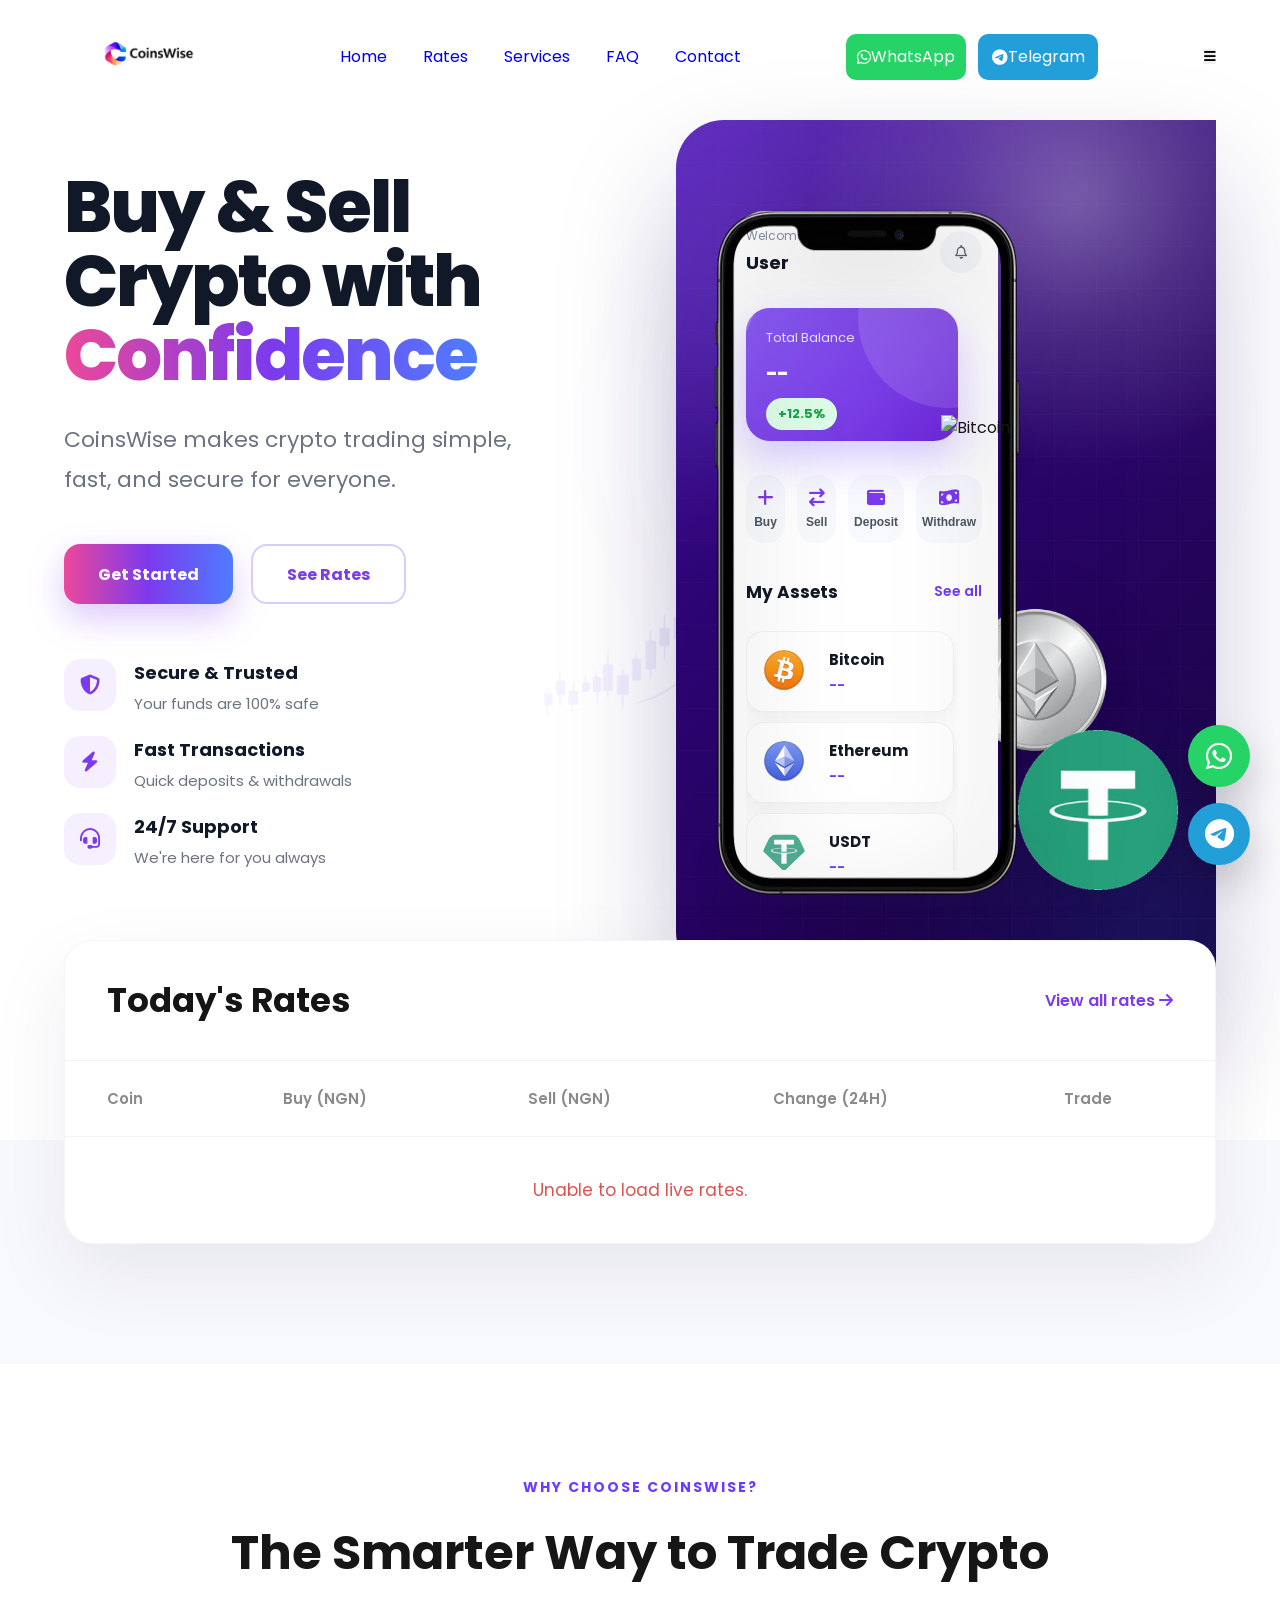
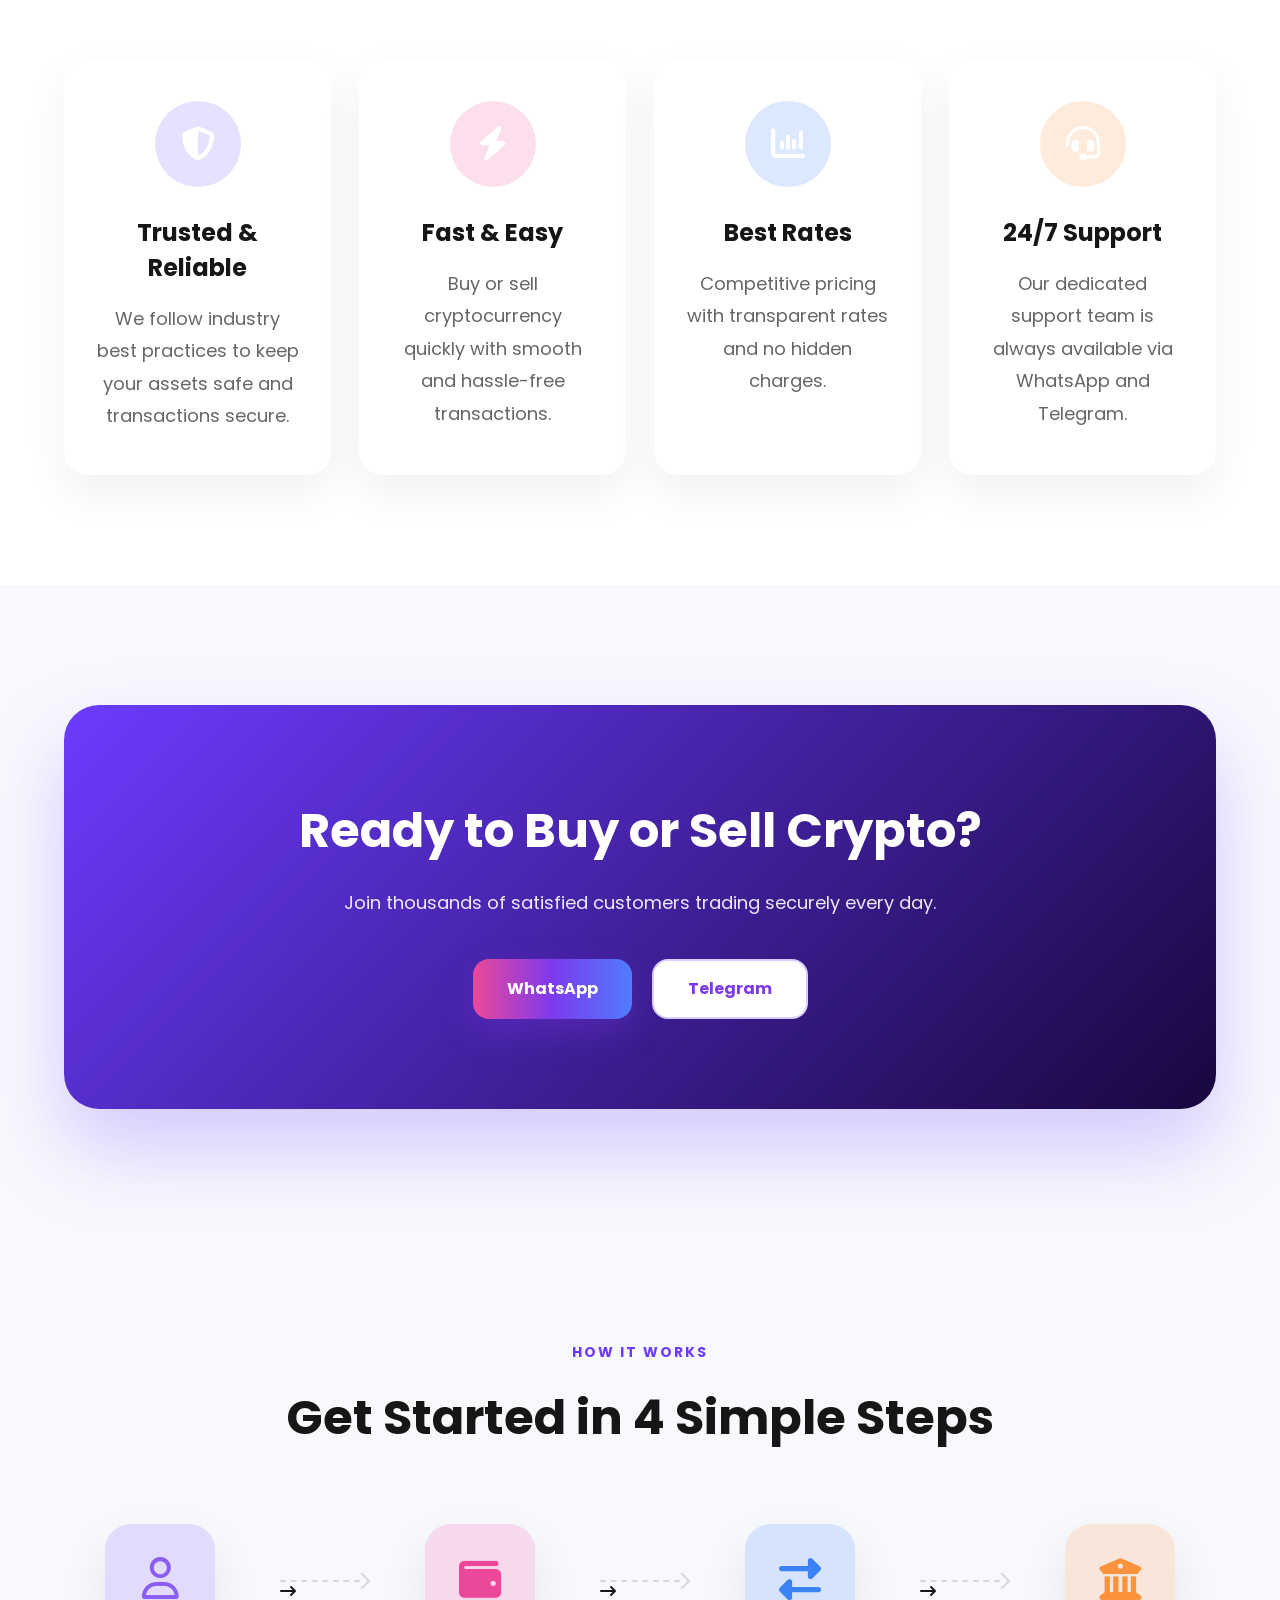
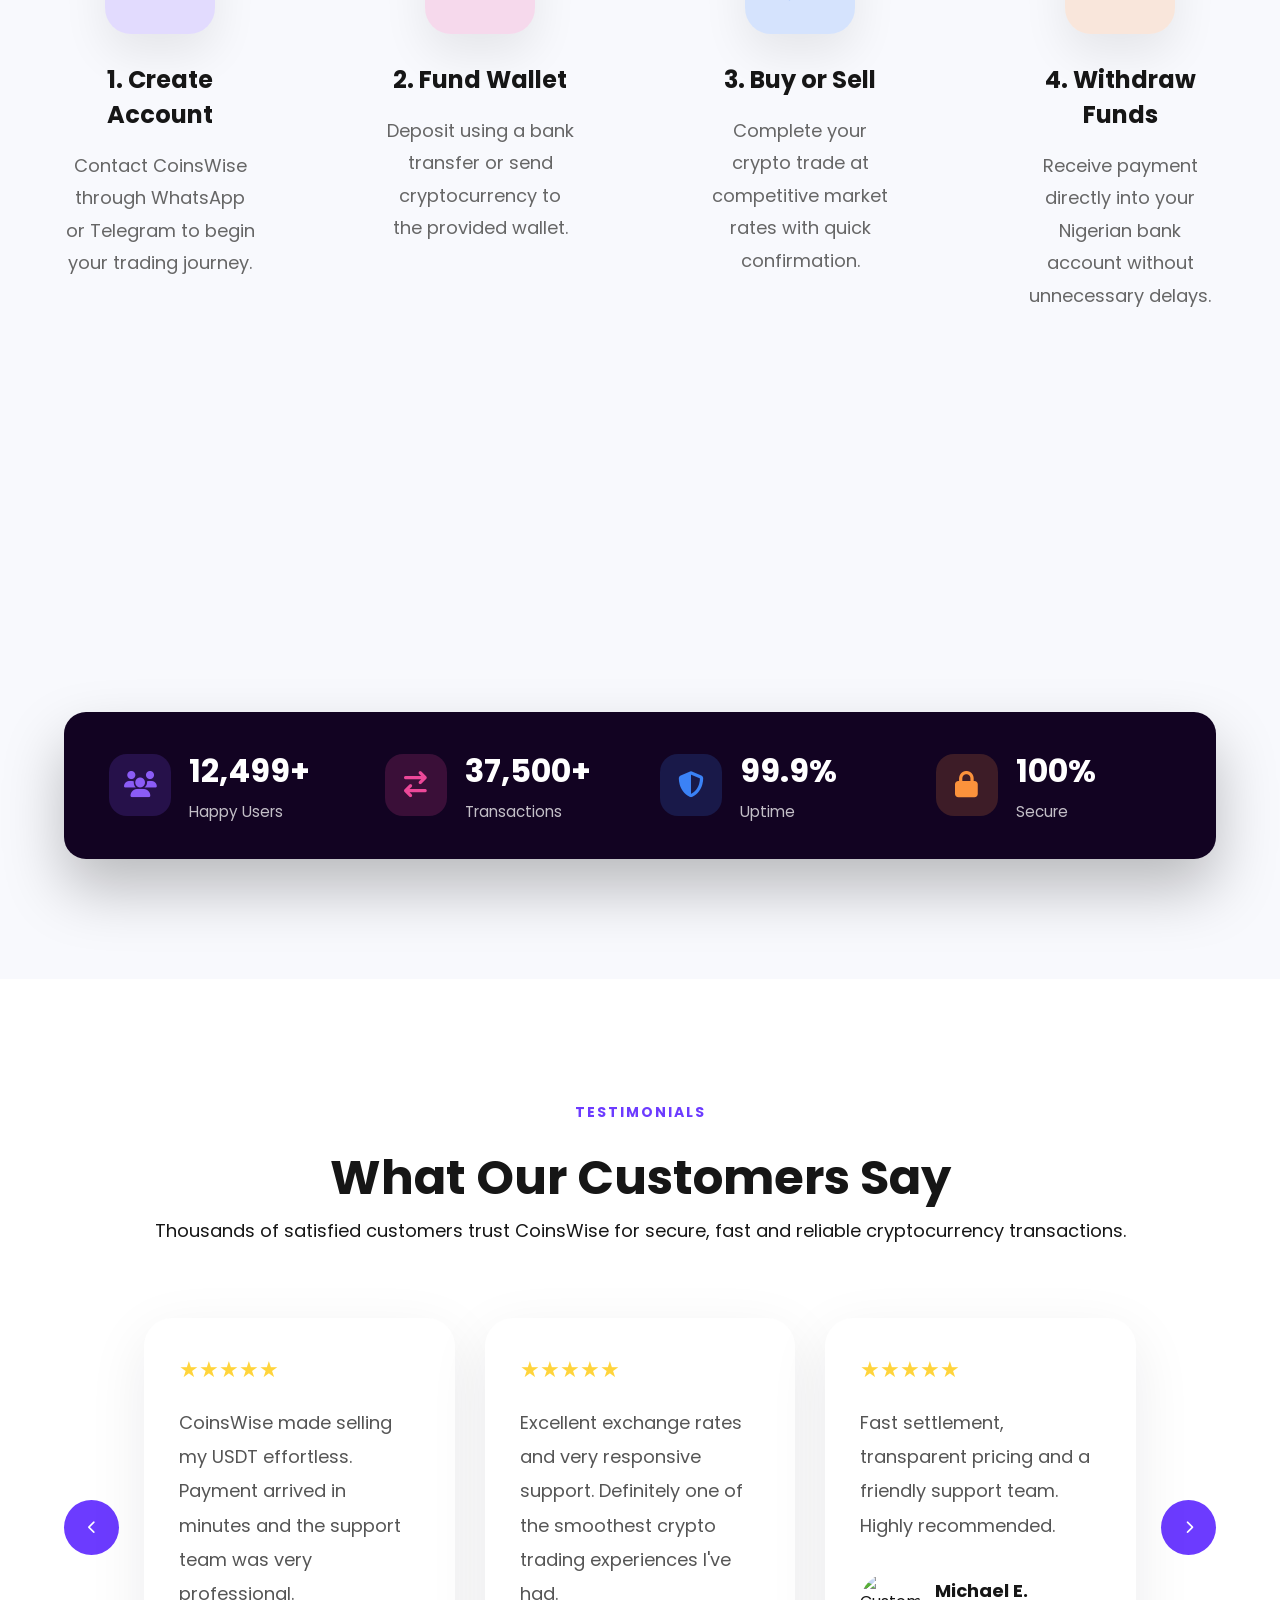
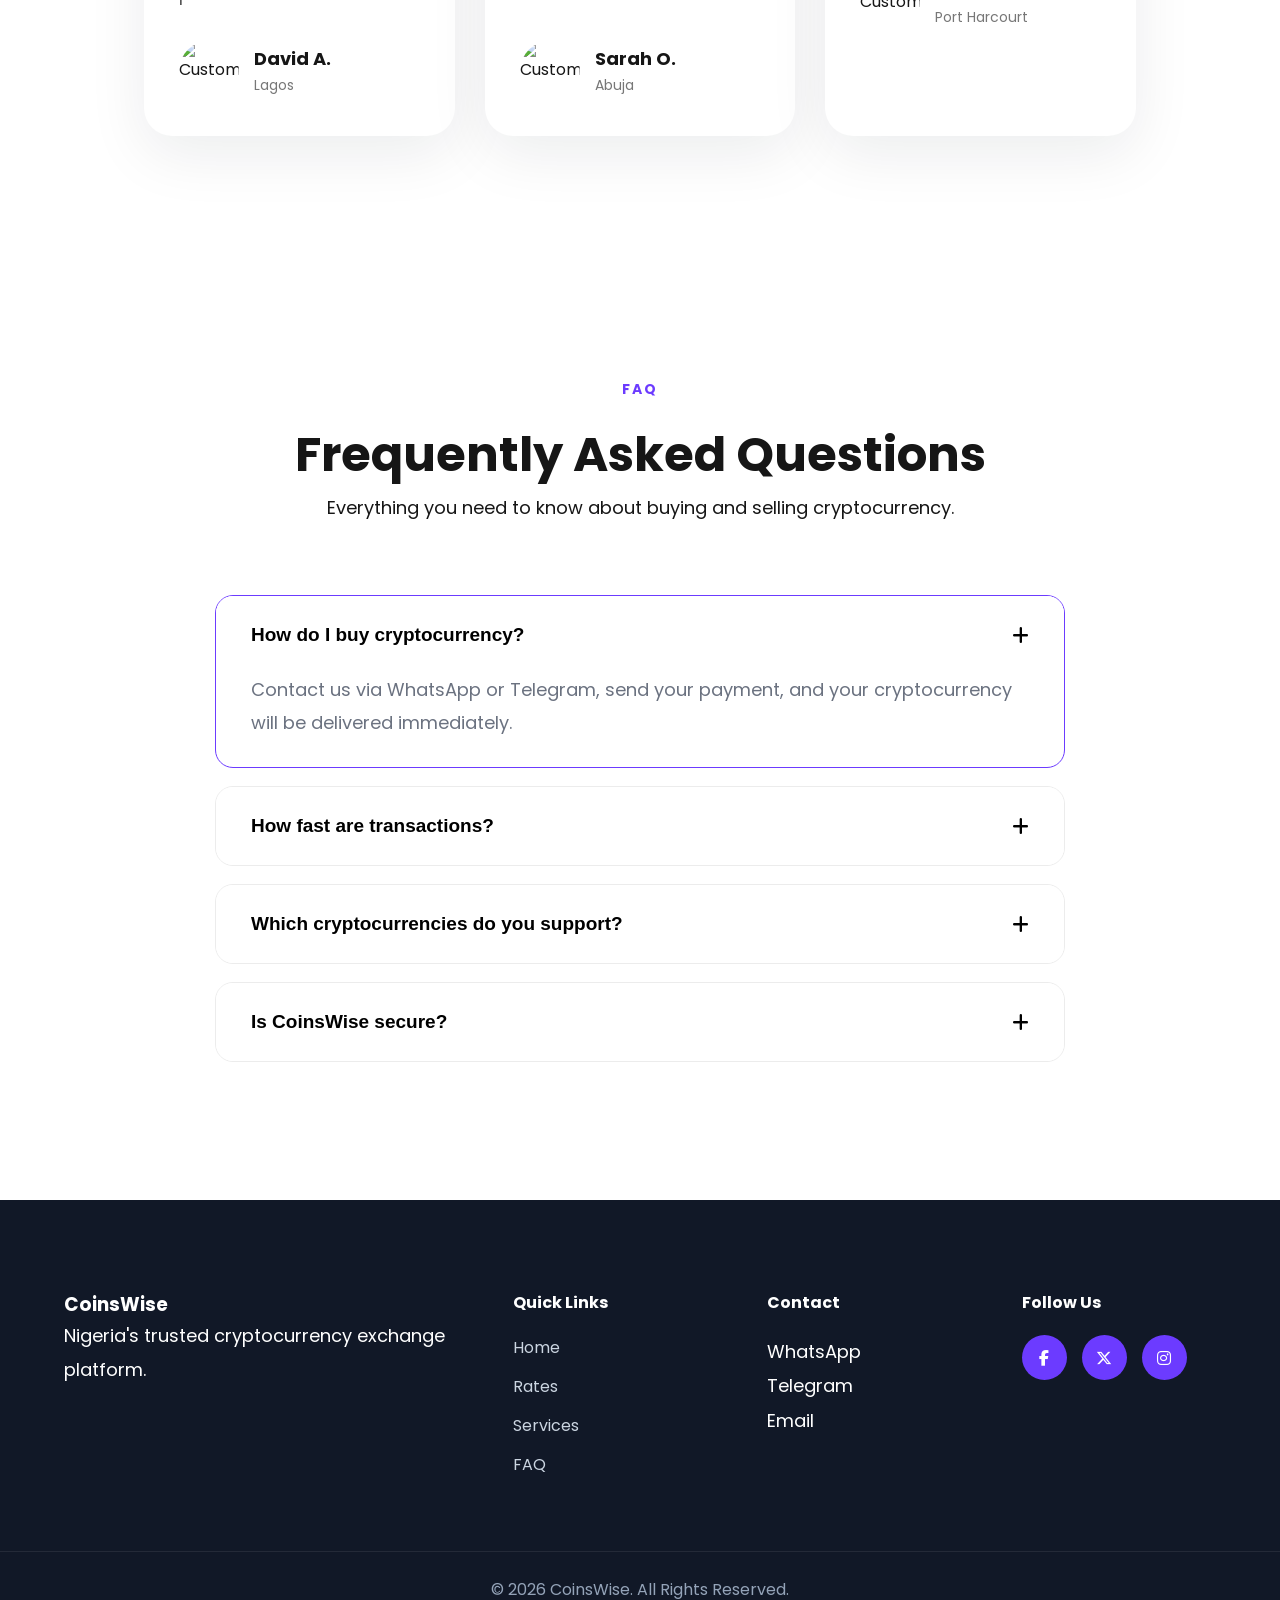
==== commit 8dfd0af6: "Implemented OpenGraph and Complete SEO logics" ====
--- a/Coinswise/index.html
+++ b/Coinswise/index.html
@@ -15,15 +15,106 @@
 
     <title>CoinsWise | Buy & Sell Cryptocurrency in Nigeria</title>
 
+    <meta charset="UTF-8">
+    <meta http-equiv="X-UA-Compatible" content="IE=edge">
+    <meta name="viewport" content="width=device-width, initial-scale=1.0">
+
     <meta name="description"
-        content="Buy and sell Bitcoin, USDT, Ethereum and other cryptocurrencies securely with CoinsWise. Fast transactions, competitive rates and instant support via WhatsApp and Telegram.">
+    content="Buy and sell Bitcoin, Ethereum, USDT and other cryptocurrencies in Nigeria. Fast payments, competitive rates, secure transactions and 24/7 support.">
 
     <meta name="keywords"
-        content="Bitcoin, USDT, Ethereum, Crypto Exchange, Nigeria, CoinsWise">
+    content="CoinsWise, Bitcoin Nigeria, Buy Bitcoin, Sell Bitcoin, Crypto Exchange Nigeria, Ethereum Nigeria, USDT Nigeria, Cryptocurrency Exchange">
 
     <meta name="author"
-        content="GBBM Digital Solutions">
-
+    content="CoinsWise">
+
+    <meta name="robots"
+    content="index, follow">
+
+    <meta name="theme-color"
+    content="#6C3BFF">
+
+
+    <link rel="canonical" href="https://coinswise.ng/">
+
+    <!-- ===========================
+        Performance Detection
+    ============================ -->
+    <meta name="format-detection"
+    content="telephone=no">
+
+    <meta name="color-scheme"
+    content="light">
+
+    <meta name="mobile-web-app-capable"
+    content="yes">
+
+    <!-- ===========================
+         Open Graph
+    ============================ -->
+    <meta property="og:type"
+    content="website">
+
+    <meta property="og:url"
+    content="https://www.coinswise.ng/">
+
+    <meta property="og:title"
+    content="Buy & Sell Crypto with Confidence">
+
+    <meta property="og:description"
+    content="Fast, Secure & Trusted Cryptocurrency Exchange in Nigeria.">
+
+    <meta property="og:image"
+    content="https://www.coinswise.ng/assets/images/icon/opengraph.png">
+
+    <meta property="og:image:width"
+    content="1200">
+
+    <meta property="og:image:height"
+    content="630">
+
+    <meta property="og:site_name"
+    content="CoinsWise">
+
+    <meta property="og:locale"
+    content="en_NG">
+
+ <!-- ===========================
+         Favicon
+    ============================ -->
+
+    <link rel="icon"
+    href="assets/images/icon/faviconCoins.png"
+    sizes="any">
+
+    <link rel="icon"
+    type="image/png"
+    sizes="32x32"
+    href="assets/images/icon/faviconCoins.png">
+
+    <link rel="icon"
+    type="image/png"
+    sizes="16x16"
+    href="assets/images/icon/faviconCoins.png">
+
+    <link rel="apple-touch-icon"
+    href="assets/images/icon/faviconCoins.png">
+
+ <!-- ===========================
+         OG Twitter Card
+    ============================ -->
+    
+    <meta name="twitter:card"
+    content="summary_large_image">
+
+    <meta name="twitter:title"
+    content="Buy & Sell Crypto with Confidence">
+
+    <meta name="twitter:description"
+    content="Fast, Secure & Trusted Cryptocurrency Exchange in Nigeria.">
+
+    <meta name="twitter:image"
+    content="https://www.coinswise.ng/assets/images/opengraph.png">
     <!-- ===========================
          Google Fonts
     ============================ -->
@@ -40,12 +131,20 @@
         
     <link rel="stylesheet" href="https://cdnjs.cloudflare.com/ajax/libs/font-awesome/6.7.2/css/all.min.css">
 
+    <link rel="preconnect"
+    href="https://fonts.googleapis.com">
+
+    <link rel="preconnect"
+    href="https://fonts.gstatic.com"
+    crossorigin>
     <!-- ===========================
          Font Awesome
     ============================ -->
 
     <link rel="stylesheet"
         href="https://cdnjs.cloudflare.com/ajax/libs/font-awesome/6.7.2/css/all.min.css">
+
+
 
     <!-- ===========================
          Stylesheets
@@ -118,7 +217,7 @@
 
                 <li><a href="#services">Services</a></li>
 
-                <li><a href="#about">About</a></li>
+                <!-- <li><a href="#about">About</a></li> -->
 
                 <li><a href="#faq">FAQ</a></li>
 
@@ -709,6 +808,50 @@
 </section>
 
         <!-- ===========================
+             Call To Action
+        ============================ -->
+
+<section id="cta">
+    
+    <div class="container">
+        
+        <div class="cta-box">
+            
+            <h2>
+                
+                Ready to Buy or Sell Crypto?
+                
+            </h2>
+            
+            <p>
+                
+                Join thousands of satisfied customers trading securely every day.
+                
+            </p>
+            
+            <div class="cta-buttons">
+                
+                <a href="#" class="btn-primary">
+                
+                    WhatsApp
+                    
+                </a>
+                
+                <a href="#" class="btn-outline">
+                
+                    Telegram
+                    
+                </a>
+                
+            </div>
+            
+        </div>
+        
+    </div>
+    
+</section>
+
+        <!-- ===========================
              How It Works
         ============================ -->
 
@@ -1215,49 +1358,7 @@
     </div>
     
 </section>
-        <!-- ===========================
-             Call To Action
-        ============================ -->
-
-<section id="cta">
-    
-    <div class="container">
-        
-        <div class="cta-box">
-            
-            <h2>
-                
-                Ready to Buy or Sell Crypto?
-                
-            </h2>
-            
-            <p>
-                
-                Join thousands of satisfied customers trading securely every day.
-                
-            </p>
-            
-            <div class="cta-buttons">
-                
-                <a href="#" class="btn-primary">
-                
-                    WhatsApp
-                    
-                </a>
-                
-                <a href="#" class="btn-outline">
-                
-                    Telegram
-                    
-                </a>
-                
-            </div>
-            
-        </div>
-        
-    </div>
-    
-</section>
+
 
  </main>
     
--- a/Coinswise/assets/css/typography.css
+++ b/Coinswise/assets/css/typography.css
@@ -22,6 +22,6 @@
 
     line-height:1.9;
 
-    color:var(--paragraph);
+    /* color:var(--paragraph); */
 
 }
--- a/Coinswise/assets/css/navigation.css
+++ b/Coinswise/assets/css/navigation.css
@@ -74,395 +74,382 @@
     display:flex;
     align-items:center;
     justify-content:flex-start;
-    flex-shrink:0;
+    flex:0 0 auto;
 }
 
 .logo img{
-
-    width:auto;
-    height:170px;      /* Increase to 72px or 80px if needed */
     display:block;
-    object-fit:contain;
-}
-
-.logo:hover .logo-img {
-    transform: scale(1.03);
+    width:170px;
+    height:auto;
+    max-width:none;
+}
+/* ==========================================
+   DESKTOP MENU
+========================================== */
+
+.nav-menu{
+
+    display:flex;
+
+    align-items:center;
+
+    gap:36px;
+
+    list-style:none;
+
+    margin:0;
+
+    padding:0;
+
+}
+
+.nav-link{
+
+    position:relative;
+
+    text-decoration:none;
+
+    color:#555;
+
+    font-size:15px;
+
+    font-weight:600;
+
+    transition:color .3s ease;
+
+}
+
+.nav-link:hover,
+
+.nav-link.active{
+
+    color:#6C3BFF;
+
+}
+
+.nav-link::after{
+
+    content:"";
+
+    position:absolute;
+
+    left:0;
+
+    bottom:-8px;
+
+    width:0;
+
+    height:2px;
+
+    border-radius:20px;
+
+    background:#6C3BFF;
+
+    transition:width .3s ease;
+
+}
+
+.nav-link:hover::after,
+
+.nav-link.active::after{
+
+    width:100%;
+
+}
+
+/* ==========================================
+   ACTION BUTTONS
+========================================== */
+
+.nav-actions{
+
+    display:flex;
+
+    align-items:center;
+
+    gap:12px;
+
+}
+
+.nav-actions a{
+
+    width:120px;
+
+    height:46px;
+
+    display:flex;
+
+    justify-content:center;
+
+    align-items:center;
+
+    border-radius:10px;
+
+    text-decoration:none;
+
+    color:#fff;
+
+    transition:.3s ease;
+
+}
+
+.whatsapp-btn{
+
+    background:#25D366;
+
+
+}
+
+.telegram-btn{
+
+    background:#229ED9;
+
+}
+
+.nav-actions a:hover{
+
+    transform:translateY(-3px);
+
+    box-shadow:0 12px 30px rgba(0,0,0,.15);
+
+}
+
+/* ==========================================
+   MOBILE TOGGLE
+========================================== */
+
+.menu-toggle{
+
+    display:none;
+
+    width:48px;
+
+    height:48px;
+
+    border:none;
+
+    background:transparent;
+
+    cursor:pointer;
+
+    position:relative;
+
+    z-index:1101;
+
+}
+
+.menu-toggle span{
+
+    display:block;
+
+    width:28px;
+
+    height:3px;
+
+    margin:6px auto;
+
+    border-radius:20px;
+
+    background:#161616;
+
+    transition:.35s ease;
+
+}
+
+.menu-toggle.active span:nth-child(1){
+
+    transform:translateY(9px) rotate(45deg);
+
+}
+
+.menu-toggle.active span:nth-child(2){
+
+    opacity:0;
+
+}
+
+.menu-toggle.active span:nth-child(3){
+
+    transform:translateY(-9px) rotate(-45deg);
+
+}
+
+/* ==========================================
+   MOBILE OVERLAY
+========================================== */
+
+.mobile-overlay{
+
+    position:fixed;
+
+    inset:0;
+
+    background:rgba(0,0,0,.45);
+
+    opacity:0;
+
+    visibility:hidden;
+
+    transition:.3s ease;
+
+    z-index:998;
+
+}
+
+.mobile-overlay.active{
+
+    opacity:1;
+
+    visibility:visible;
+
+}
+
+/* ==========================================
+   MOBILE MENU
+========================================== */
+
+.mobile-menu{
+
+    position:fixed;
+
+    top:0;
+
+    right:-100%;
+
+    width:320px;
+
+    max-width:90%;
+
+    height:100vh;
+
+    background:#fff;
+
+    padding:120px 35px 40px;
+
+    overflow-y:auto;
+
+    -webkit-overflow-scrolling:touch;
+
+    transition:right .35s ease;
+
+    box-shadow:-20px 0 50px rgba(15,23,42,.12);
+
+    z-index:999;
+
+}
+
+.mobile-menu.active{
+
+    right:0;
+
+}
+
+.mobile-menu ul{
+
+    list-style:none;
+
+    margin:0;
+
+    padding:0;
+
+}
+
+.mobile-menu li{
+
+    margin-bottom:22px;
+
+}
+
+.mobile-menu a{
+
+    display:block;
+
+    font-size:18px;
+
+    font-weight:600;
+
+    color:#161616;
+
+    text-decoration:none;
+
+    transition:.3s ease;
+
+}
+
+.mobile-menu a:hover{
+
+    color:#6C3BFF;
+
+}
+
+.mobile-buttons{
+
+    display:grid;
+
+    gap:15px;
+
+    margin-top:40px;
+
+}
+
+.mobile-buttons a{
+
+    display:flex;
+
+    justify-content:center;
+
+    align-items:center;
+
+    padding:16px;
+
+    border-radius:14px;
+
+    color:#fff;
+
+    font-weight:600;
+
+    text-decoration:none;
+
+}
+
+/* ==========================================
+   BODY LOCK
+========================================== */
+
+body.menu-open{
+
+    overflow:hidden;
+
+}
+
+/* ==========================================
+   RESPONSIVE
+========================================== */
+
+@media (max-width:992px){
+
+    .nav-menu{
+
+        display:none;
+
+    }
+
+    .nav-actions{
+
+        display:none;
+
+    }
+
+    .menu-toggle{
+
+        display:block;
+
+    }
+
 }
 
 @media (max-width:768px){
 
-    .logo img{
-        height:84px;
-    }
-
-}
-/* ==========================================
-   DESKTOP MENU
-========================================== */
-
-.nav-menu{
-
-    display:flex;
-
-    align-items:center;
-
-    gap:36px;
-
-    list-style:none;
-
-    margin:0;
-
-    padding:0;
-
-}
-
-.nav-link{
-
-    position:relative;
-
-    text-decoration:none;
-
-    color:#555;
-
-    font-size:15px;
-
-    font-weight:600;
-
-    transition:color .3s ease;
-
-}
-
-.nav-link:hover,
-
-.nav-link.active{
-
-    color:#6C3BFF;
-
-}
-
-.nav-link::after{
-
-    content:"";
-
-    position:absolute;
-
-    left:0;
-
-    bottom:-8px;
-
-    width:0;
-
-    height:2px;
-
-    border-radius:20px;
-
-    background:#6C3BFF;
-
-    transition:width .3s ease;
-
-}
-
-.nav-link:hover::after,
-
-.nav-link.active::after{
-
-    width:100%;
-
-}
-
-/* ==========================================
-   ACTION BUTTONS
-========================================== */
-
-.nav-actions{
-
-    display:flex;
-
-    align-items:center;
-
-    gap:12px;
-
-}
-
-.nav-actions a{
-
-    width:120px;
-
-    height:46px;
-
-    display:flex;
-
-    justify-content:center;
-
-    align-items:center;
-
-    border-radius:10px;
-
-    text-decoration:none;
-
-    color:#fff;
-
-    transition:.3s ease;
-
-}
-
-.whatsapp-btn{
-
-    background:#25D366;
-
-
-}
-
-.telegram-btn{
-
-    background:#229ED9;
-
-}
-
-.nav-actions a:hover{
-
-    transform:translateY(-3px);
-
-    box-shadow:0 12px 30px rgba(0,0,0,.15);
-
-}
-
-/* ==========================================
-   MOBILE TOGGLE
-========================================== */
-
-.menu-toggle{
-
-    display:none;
-
-    width:48px;
-
-    height:48px;
-
-    border:none;
-
-    background:transparent;
-
-    cursor:pointer;
-
-    position:relative;
-
-    z-index:1101;
-
-}
-
-.menu-toggle span{
-
-    display:block;
-
-    width:28px;
-
-    height:3px;
-
-    margin:6px auto;
-
-    border-radius:20px;
-
-    background:#161616;
-
-    transition:.35s ease;
-
-}
-
-.menu-toggle.active span:nth-child(1){
-
-    transform:translateY(9px) rotate(45deg);
-
-}
-
-.menu-toggle.active span:nth-child(2){
-
-    opacity:0;
-
-}
-
-.menu-toggle.active span:nth-child(3){
-
-    transform:translateY(-9px) rotate(-45deg);
-
-}
-
-/* ==========================================
-   MOBILE OVERLAY
-========================================== */
-
-.mobile-overlay{
-
-    position:fixed;
-
-    inset:0;
-
-    background:rgba(0,0,0,.45);
-
-    opacity:0;
-
-    visibility:hidden;
-
-    transition:.3s ease;
-
-    z-index:998;
-
-}
-
-.mobile-overlay.active{
-
-    opacity:1;
-
-    visibility:visible;
-
-}
-
-/* ==========================================
-   MOBILE MENU
-========================================== */
-
-.mobile-menu{
-
-    position:fixed;
-
-    top:0;
-
-    right:-100%;
-
-    width:320px;
-
-    max-width:90%;
-
-    height:100vh;
-
-    background:#fff;
-
-    padding:120px 35px 40px;
-
-    overflow-y:auto;
-
-    -webkit-overflow-scrolling:touch;
-
-    transition:right .35s ease;
-
-    box-shadow:-20px 0 50px rgba(15,23,42,.12);
-
-    z-index:999;
-
-}
-
-.mobile-menu.active{
-
-    right:0;
-
-}
-
-.mobile-menu ul{
-
-    list-style:none;
-
-    margin:0;
-
-    padding:0;
-
-}
-
-.mobile-menu li{
-
-    margin-bottom:22px;
-
-}
-
-.mobile-menu a{
-
-    display:block;
-
-    font-size:18px;
-
-    font-weight:600;
-
-    color:#161616;
-
-    text-decoration:none;
-
-    transition:.3s ease;
-
-}
-
-.mobile-menu a:hover{
-
-    color:#6C3BFF;
-
-}
-
-.mobile-buttons{
-
-    display:grid;
-
-    gap:15px;
-
-    margin-top:40px;
-
-}
-
-.mobile-buttons a{
-
-    display:flex;
-
-    justify-content:center;
-
-    align-items:center;
-
-    padding:16px;
-
-    border-radius:14px;
-
-    color:#fff;
-
-    font-weight:600;
-
-    text-decoration:none;
-
-}
-
-/* ==========================================
-   BODY LOCK
-========================================== */
-
-body.menu-open{
-
-    overflow:hidden;
-
-}
-
-/* ==========================================
-   RESPONSIVE
-========================================== */
-
-@media (max-width:992px){
-
-    .nav-menu{
-
-        display:none;
-
-    }
-
-    .nav-actions{
-
-        display:none;
-
-    }
-
-    .menu-toggle{
-
-        display:block;
-
-    }
-
-}
-
-@media (max-width:768px){
-
     #header{
 
         height:80px;
--- a/Coinswise/assets/css/hero.css
+++ b/Coinswise/assets/css/hero.css
@@ -125,7 +125,7 @@
 
     max-width:470px;
 
-    font-size:20px;
+    font-size:22px;
 
     line-height:1.8;
 
@@ -261,7 +261,7 @@
 
     justify-content:center;
 
-    background:#F4F1FF;
+    background:#f5efff;
 
     color:var(--hero-primary);
 
--- a/Coinswise/assets/css/rates.css
+++ b/Coinswise/assets/css/rates.css
@@ -21,9 +21,7 @@
     
     overflow: hidden;
     
-    box-shadow:
-    
-        0 18px 70px rgba(15, 23, 42, .08);
+    box-shadow:0 30px 80px rgba(40,20,80,.08);
     
     border: 1px solid rgba(0, 0, 0, .04);
     
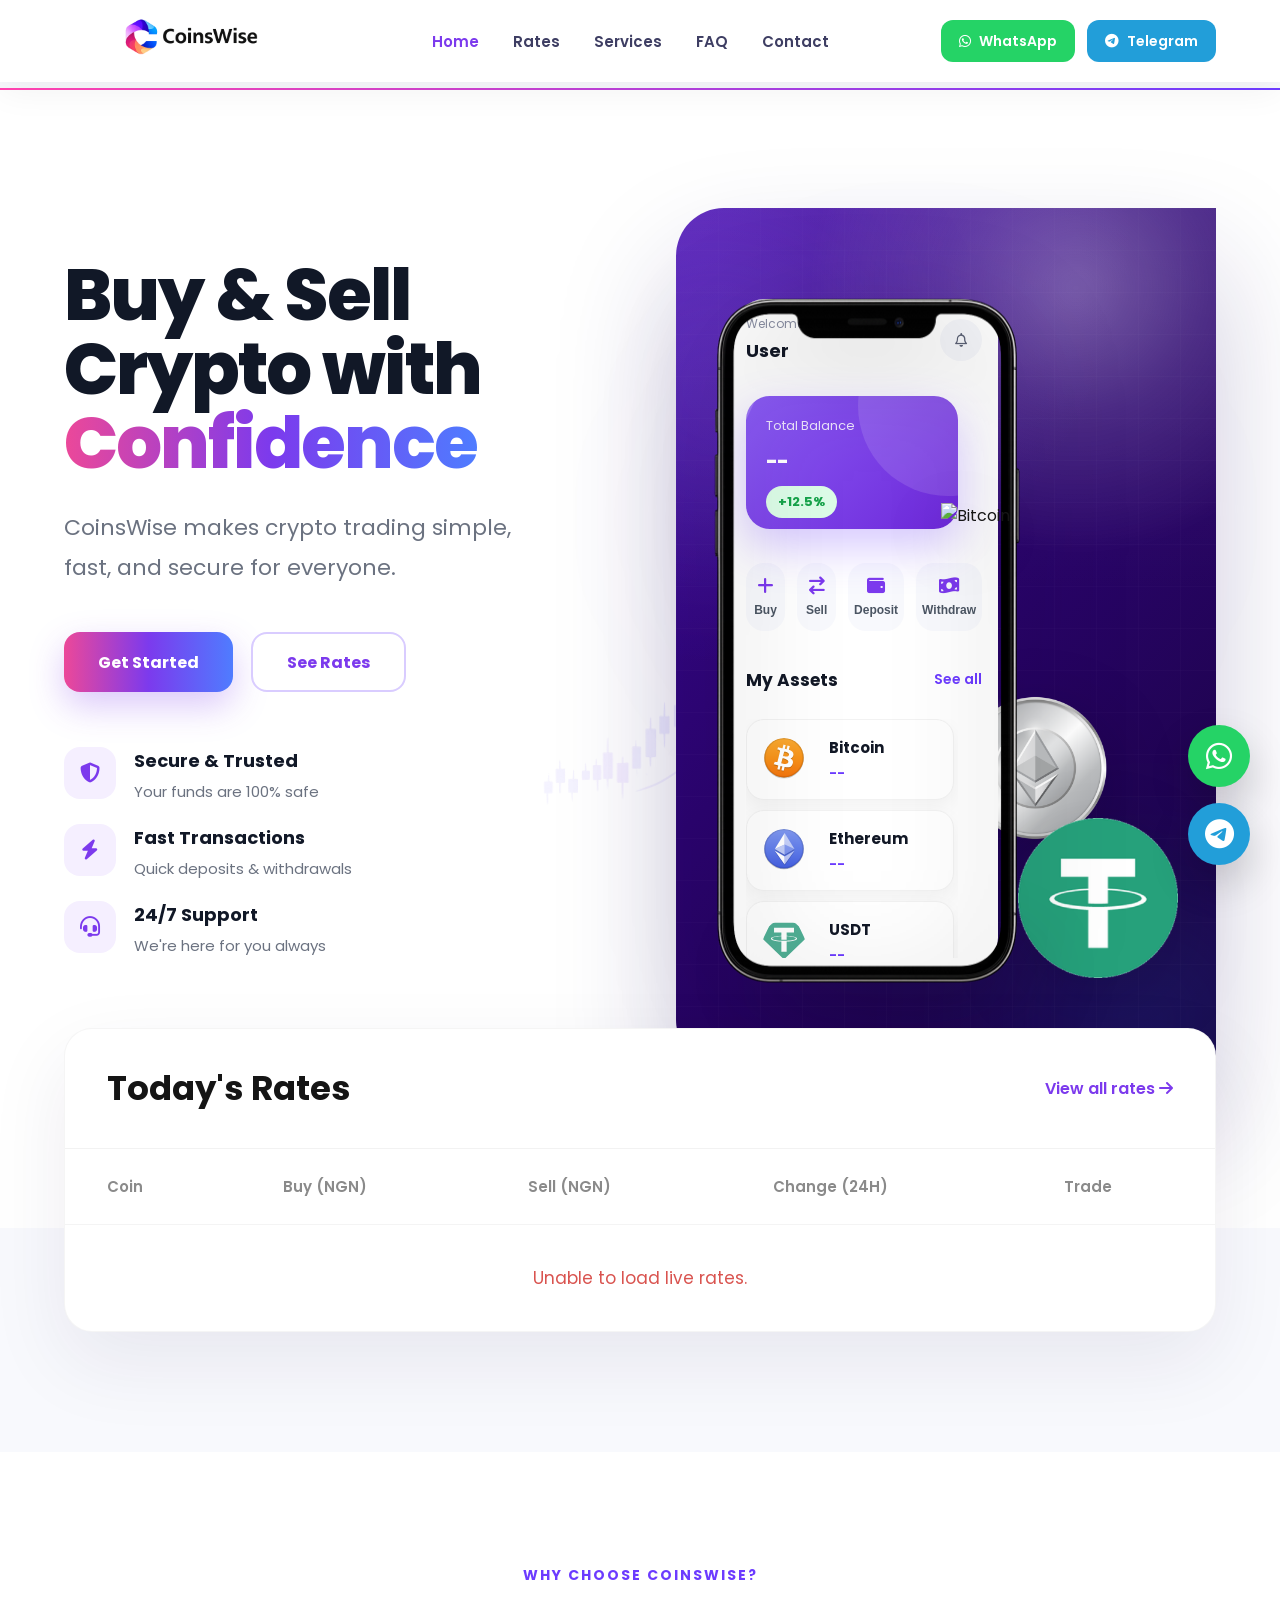
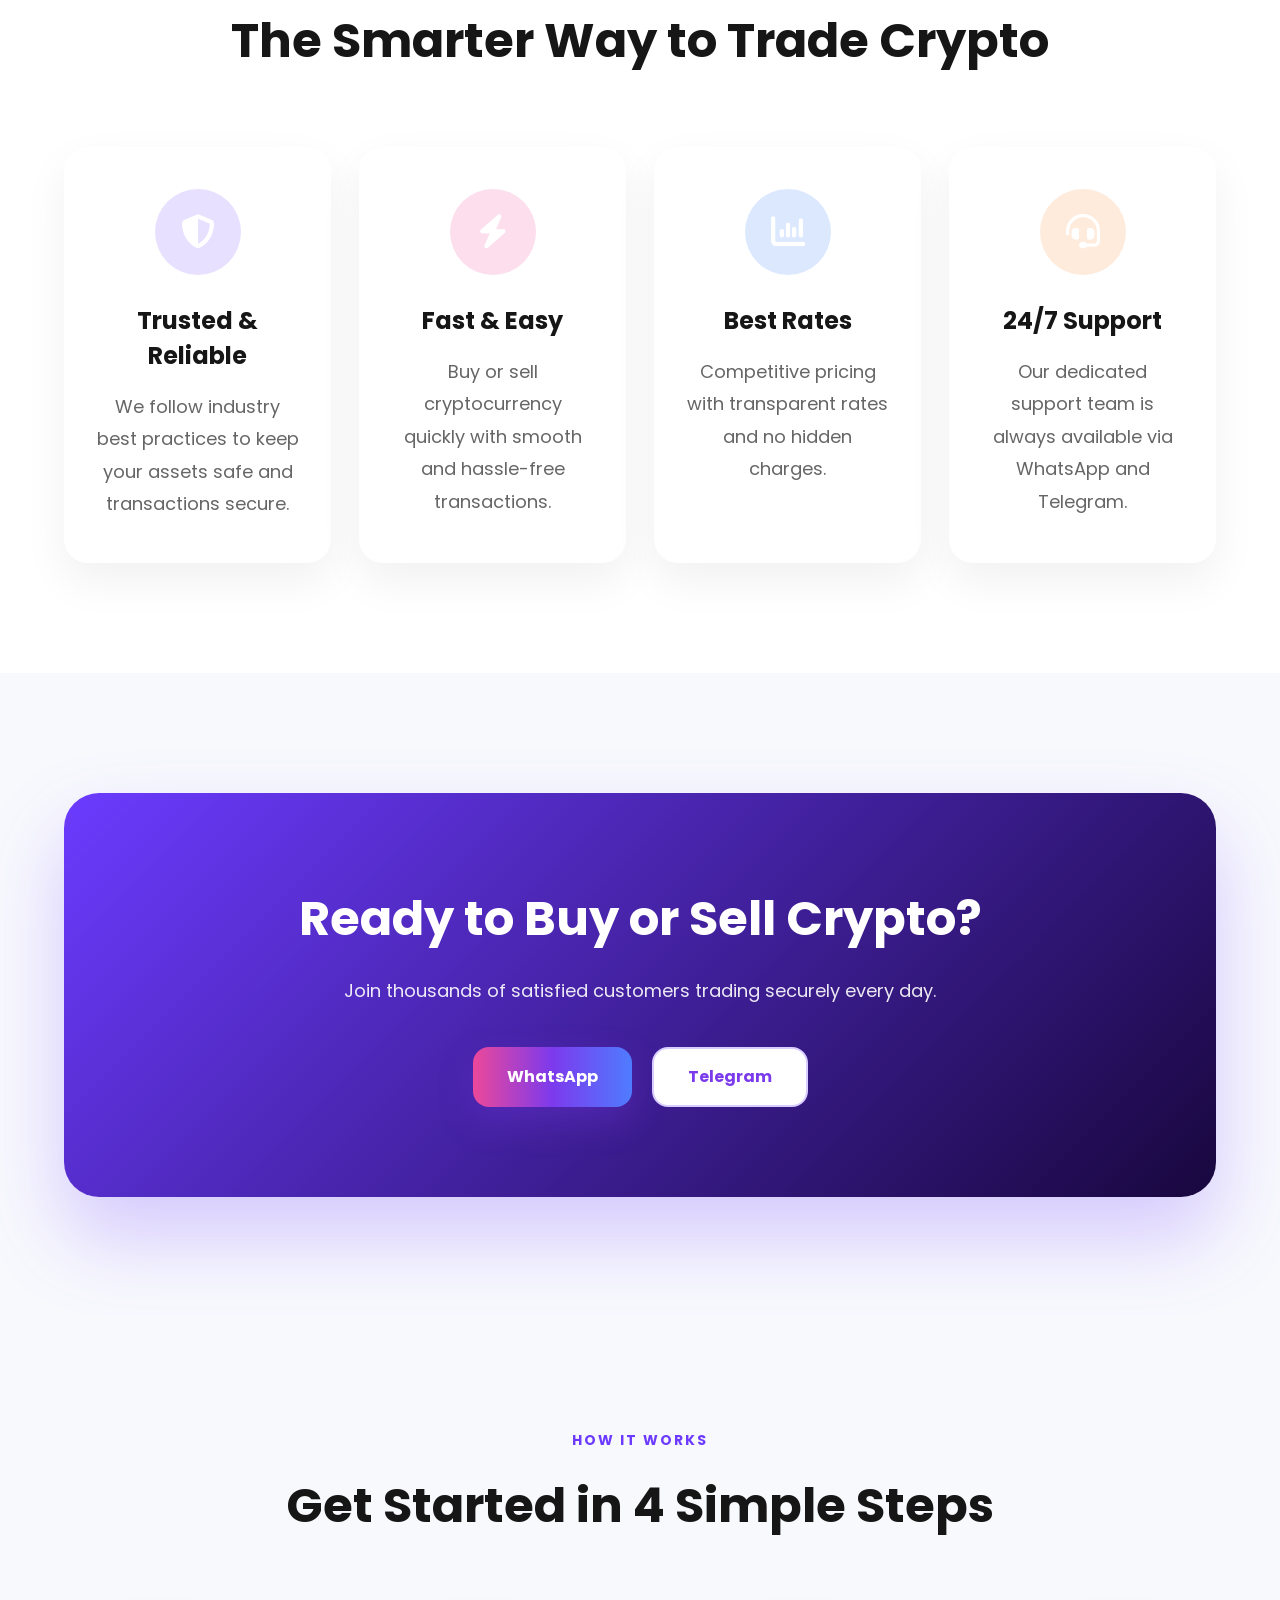
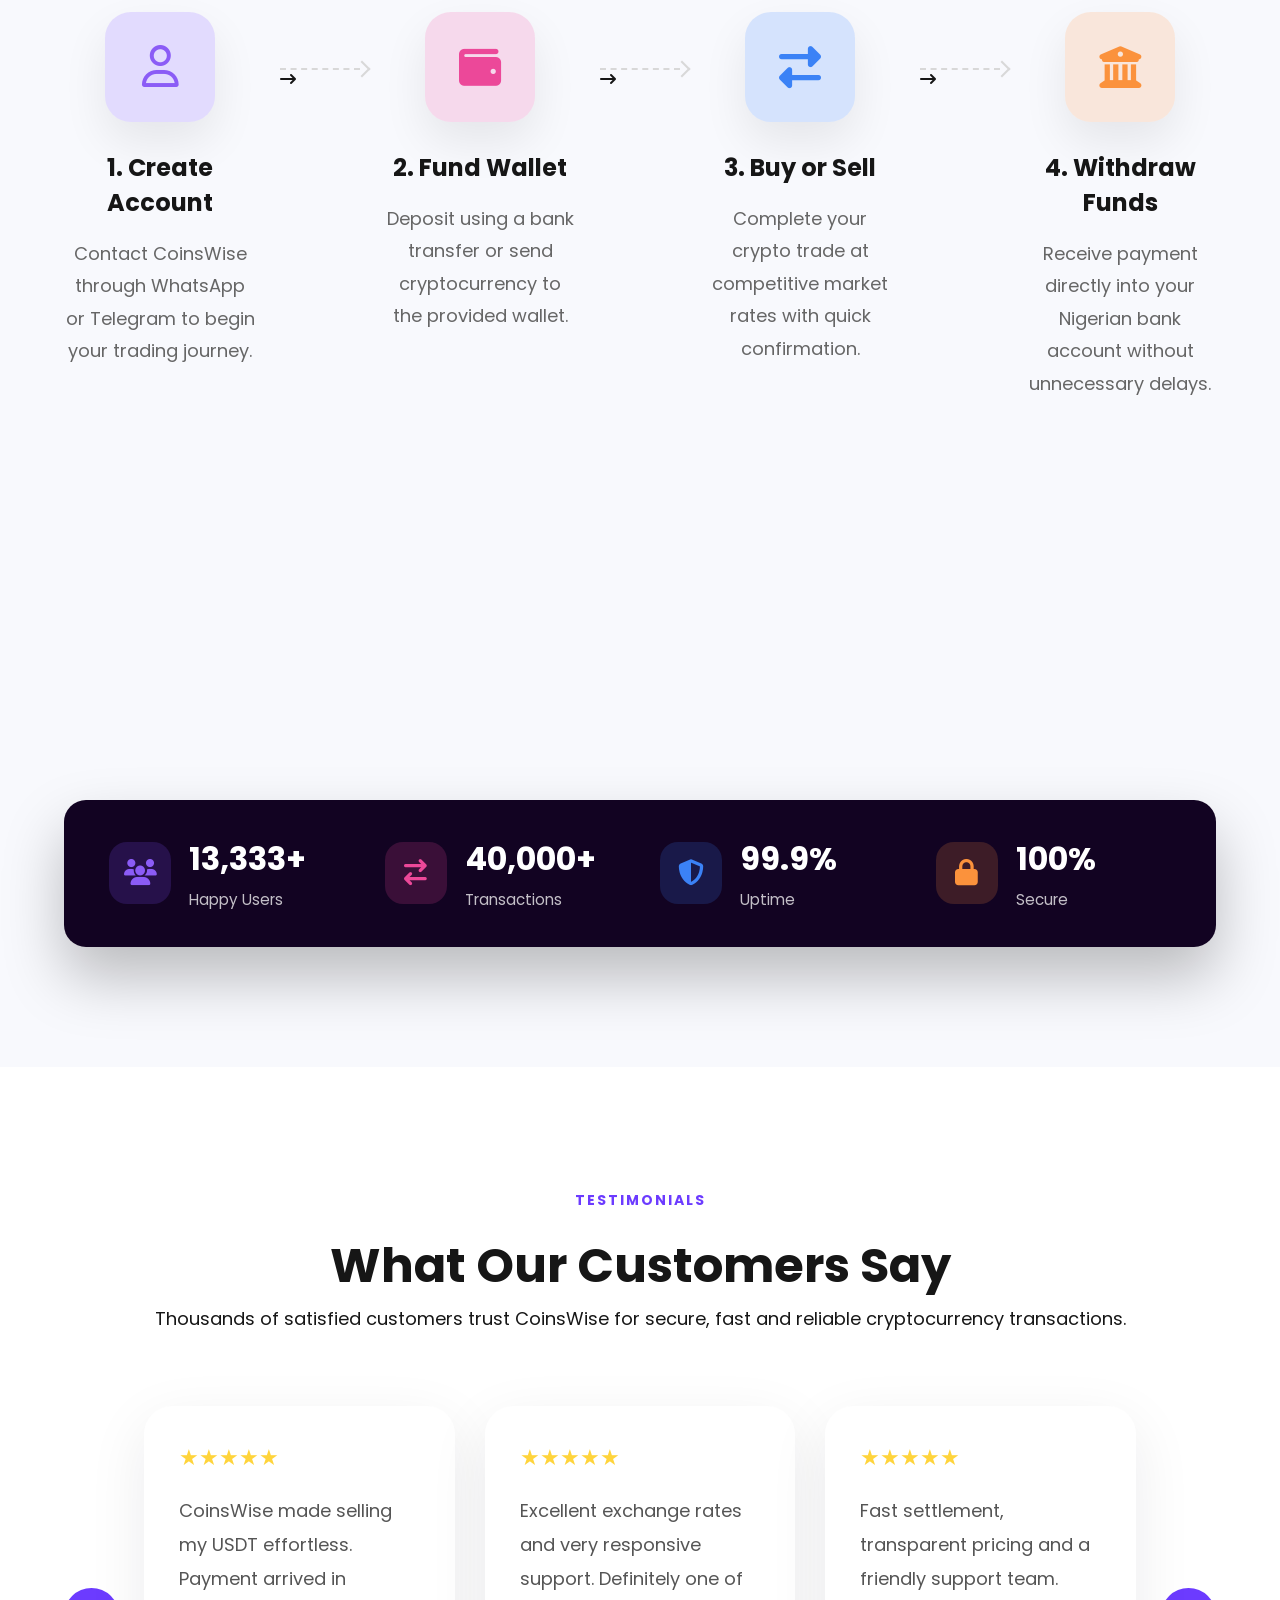
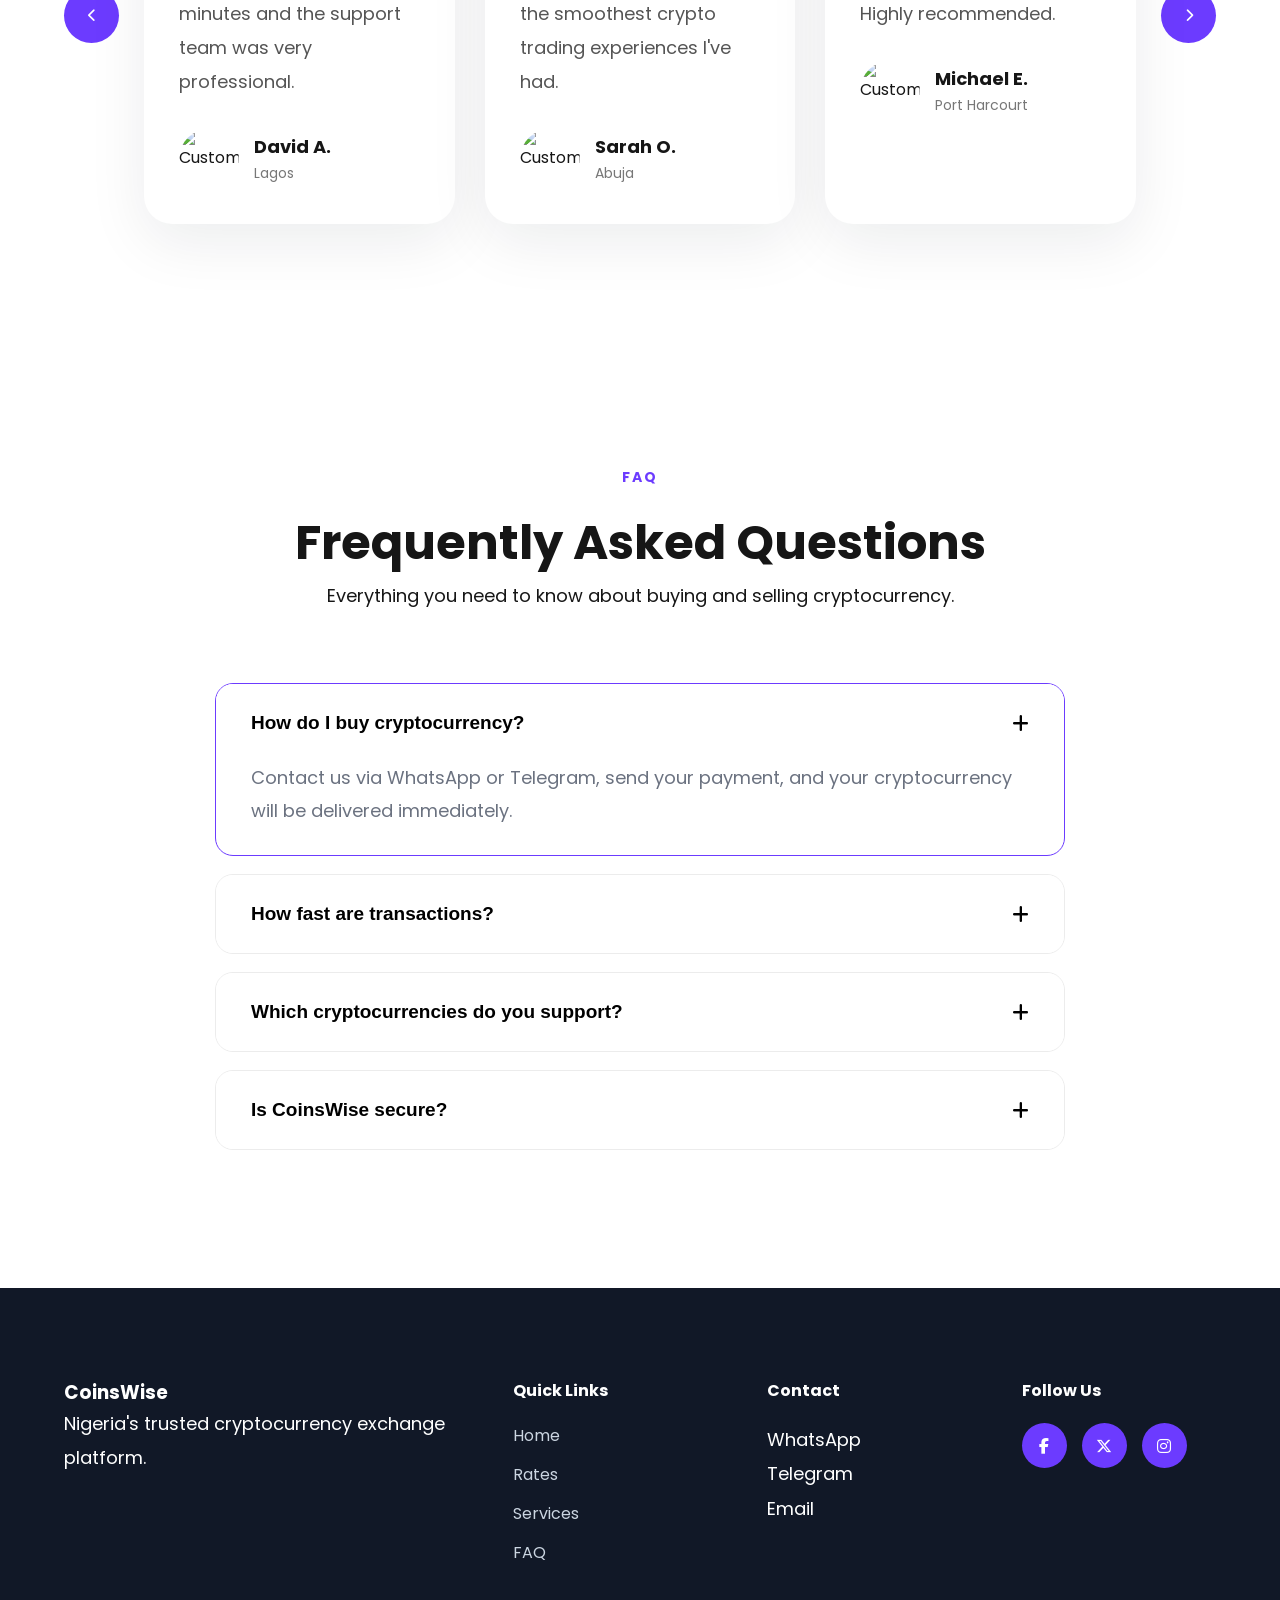
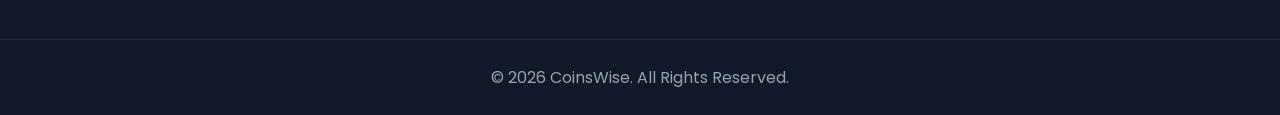
==== commit ab4b08df: "Updated Hamburger menu" ====
--- a/Coinswise/index.html
+++ b/Coinswise/index.html
@@ -183,9 +183,8 @@
     <!-- ===========================
          Navigation
     ============================ -->
-
 <header id="header">
-    
+
     <div class="mobile-overlay"></div>
 
     <div class="container">
@@ -193,35 +192,25 @@
         <nav class="navbar">
 
             <!-- Logo -->
-
-            <!-- ==========================
-                 Logo
-            ========================== -->
             <a href="index.html" class="logo">
-            
+
                 <img
                     src="assets/images/hero/coinswise-logo.png"
-                    alt="CoinsWise Logo"
+                    alt="CoinsWise"
                     class="logo-img"
                     loading="eager">
-            
+
             </a>
 
             <!-- Navigation -->
 
             <ul class="nav-menu">
 
-                <li><a href="#hero" class="active">Home</a></li>
-
-                <li><a href="#rates">Rates</a></li>
-
-                <li><a href="#services">Services</a></li>
-
-                <!-- <li><a href="#about">About</a></li> -->
-
-                <li><a href="#faq">FAQ</a></li>
-
-                <li><a href="#footer">Contact</a></li>
+                <li><a href="#hero" class="active nav-link">Home</a></li>
+                <li><a href="#rates" class="nav-link">Rates</a></li>
+                <li><a href="#services" class="nav-link">Services</a></li>
+                <li><a href="#faq" class="nav-link">FAQ</a></li>
+                <li><a href="#footer" class="nav-link">Contact</a></li>
 
             </ul>
 
@@ -230,31 +219,26 @@
             <div class="nav-actions">
 
                 <a href="https://wa.me/2348084382070"
-                    target="_blank"
-                    class="btn whatsapp-btn">
+                   target="_blank"
+                   class="btn whatsapp-btn">
 
                     <i class="fa-brands fa-whatsapp"></i>
-
-                    WhatsApp
+                    <span>WhatsApp</span>
 
                 </a>
 
                 <a href="https://t.me/Coins_Wise"
-                    target="_blank"
-                    class="btn telegram-btn">
+                   target="_blank"
+                   class="btn telegram-btn">
 
                     <i class="fa-brands fa-telegram"></i>
-
-                    Telegram
+                    <span>Telegram</span>
 
                 </a>
 
             </div>
 
-            <!-- Mobile Menu -->
-
-            <button class="hamburger"
-                aria-label="Open navigation">
+            <button class="hamburger">
 
                 <i class="fa-solid fa-bars"></i>
 
@@ -266,10 +250,6 @@
 
 </header>
 
-<!-- ==========================================================
-     HERO
-     Developed by GBBM Digital Solutions
-========================================================== -->
 
 <!-- ==========================================================
      HERO SECTION
@@ -1461,9 +1441,6 @@
     
 </footer>
 
-
-
-
     <!-- ===========================
          JavaScript
     ============================ -->
@@ -1473,7 +1450,6 @@
 
     <script src="assets/js/rates.js"></script>
     
-    
 
     <script src="assets/js/statistics.js"></script>
 
--- a/Coinswise/assets/css/navigation.css
+++ b/Coinswise/assets/css/navigation.css
@@ -3,495 +3,353 @@
    CoinsWise
    Developed by GBBM Digital Solutions
 ========================================================== */
-
-/* ==========================================
-   HEADER
-========================================== */
+/*==============================
+HEADER
+==============================*/
 
 #header{
-
     position:fixed;
-
     top:0;
-
     left:0;
-
     width:100%;
-
-    height:90px;
-
-    display:flex;
-
-    align-items:center;
-
+    height:82px;
+    background:#fff;
     z-index:1000;
-
-    transition:all .35s ease;
-
-    background:transparent;
-
-}
+    box-shadow:0 10px 35px rgba(0,0,0,.05);
+}
+
+#header .container{
+    height:100%;
+}
+
+
 
 #header.scrolled{
 
-    height:74px;
-
-    background:rgba(255,255,255,.88);
-
-    backdrop-filter:blur(20px);
-
-    -webkit-backdrop-filter:blur(20px);
-
-    box-shadow:0 10px 35px rgba(15,23,42,.08);
-
-}
-
-/* ==========================================
-   NAVBAR
-========================================== */
+    box-shadow:0 8px 30px rgba(0,0,0,.08);
+
+}
+
+
+/*==============================
+NAVBAR
+==============================*/
 
 .navbar{
 
+    height:100%;
+
+    display:flex;
+
+    align-items:center;
+
+    justify-content:space-between;
+
+    gap:30px;
+
+}
+
+
+/*==============================
+LOGO
+==============================*/
+
+/* .logo{
+
+    display:flex;
+
+    align-items:center;
+
+    flex-shrink:0;
+
+}
+
+.logo-img{
+
+    height:58px;
+
+    width:auto;
+
+    display:block;
+
+    object-fit:contain;
+
+    transition:.3s;
+
+} */
+.logo{
+    display:flex;
+    align-items:center;
+    flex-shrink:0;
+}
+
+.logo-img{
+    height:170px;
+    width:auto;
+    display:block;
+    object-fit:contain;
+}
+.logo:hover .logo-img{
+
+    transform:scale(1.03);
+
+}
+
+
+/*==============================
+MENU
+==============================*/
+
+.nav-menu{
+
+    display:flex;
+
+    align-items:center;
+
+    gap:34px;
+
+    list-style:none;
+
+    margin:0;
+
+    padding:0;
+
+}
+
+.nav-menu a{
+
+    color:#3E3E63;
+
+    font-size:15px;
+
+    font-weight:600;
+
+    text-decoration:none;
+
+    /* position:relative; */
+
+    transition:.25s;
+
+}
+
+.nav-menu a:hover{
+
+    color:var(--hero-primary);
+
+}
+
+.nav-menu a.active{
+
+    color:var(--hero-primary);
+
+}
+
+.nav-menu a::after{
+
+    content:"";
+
+    position:absolute;
+
+    left:0;
+
+    bottom:-8px;
+
+    width:0;
+
+    height:2px;
+
+    background:linear-gradient(
+        90deg,
+        #FF43AE,
+        #6C3BFF
+    );
+
+    transition:.3s;
+
+}
+
+.nav-menu a:hover::after,
+
+.nav-menu a.active::after{
+
     width:100%;
 
-    height:100%;
-
-    display:flex;
-
-    justify-content:space-between;
-
-    align-items:center;
-
-    gap:40px;
-
-}
-
-/* ==========================
-   Navigation Logo
-========================== */
-
-.logo{
-    display:flex;
-    align-items:center;
-    justify-content:flex-start;
-    flex:0 0 auto;
-}
-
-.logo img{
-    display:block;
-    width:170px;
-    height:auto;
-    max-width:none;
-}
-/* ==========================================
-   DESKTOP MENU
-========================================== */
+}
+
+
+/*==============================
+BUTTONS
+==============================*/
+
+.nav-actions{
+
+    display:flex;
+
+    align-items:center;
+
+    gap:12px;
+
+}
+
+.nav-actions .btn{
+
+    height:42px;
+
+    padding:0 18px;
+
+    border-radius:12px;
+
+    display:flex;
+
+    align-items:center;
+
+    gap:8px;
+
+    font-size:14px;
+
+    font-weight:600;
+
+    color:#fff;
+
+    text-decoration:none;
+
+    transition:.25s;
+
+}
+
+.whatsapp-btn{
+
+    background:#25D366;
+
+}
+
+.telegram-btn{
+
+    background:#229ED9;
+
+}
+
+.nav-actions .btn:hover{
+
+    transform:translateY(-2px);
+
+    box-shadow:0 10px 24px rgba(0,0,0,.15);
+
+}
+
+
+/*==============================
+HAMBURGER
+==============================*/
+
+.hamburger{
+
+    width:44px;
+    height:44px;
+
+    border:none;
+    background:none;
+
+    cursor:pointer;
+
+    font-size:22px;
+
+    display:none;
+
+}
+
+/*==============================
+SCROLL SPACING
+==============================*/
+
+body{
+
+    padding-top:88px;
+
+}
+
+@media (max-width:992px){
 
 .nav-menu{
 
-    display:flex;
-
-    align-items:center;
-
-    gap:36px;
-
-    list-style:none;
-
-    margin:0;
-
-    padding:0;
-
-}
-
-.nav-link{
-
-    position:relative;
-
-    text-decoration:none;
-
-    color:#555;
-
-    font-size:15px;
-
-    font-weight:600;
-
-    transition:color .3s ease;
-
-}
-
-.nav-link:hover,
-
-.nav-link.active{
-
-    color:#6C3BFF;
-
-}
-
-.nav-link::after{
-
-    content:"";
-
-    position:absolute;
-
-    left:0;
-
-    bottom:-8px;
-
-    width:0;
-
-    height:2px;
-
-    border-radius:20px;
-
-    background:#6C3BFF;
-
-    transition:width .3s ease;
-
-}
-
-.nav-link:hover::after,
-
-.nav-link.active::after{
-
-    width:100%;
-
-}
-
-/* ==========================================
-   ACTION BUTTONS
-========================================== */
+    position:fixed;
+    top:0;
+    right:-100%;
+
+    width:300px;
+    height:100vh;
+
+    background:#fff;
+
+    display:flex;
+    flex-direction:column;
+    justify-content:center;
+    gap:30px;
+
+    transition:.35s ease;
+
+    z-index:999;
+
+}
+
+.nav-menu.active{
+
+    right:0;
+
+}
+
+.mobile-overlay{
+
+    position:fixed;
+
+    inset:0;
+
+    background:rgba(0,0,0,.45);
+
+    opacity:0;
+
+    visibility:hidden;
+
+    transition:.3s;
+
+    z-index:998;
+
+}
+
+.mobile-overlay.active{
+
+    opacity:1;
+
+    visibility:visible;
+
+}
 
 .nav-actions{
 
-    display:flex;
-
-    align-items:center;
-
-    gap:12px;
-
-}
-
-.nav-actions a{
-
-    width:120px;
-
-    height:46px;
-
-    display:flex;
+    display:none;
+
+}
+
+.hamburger{
+
+    display:flex;
+
+    align-items:center;
 
     justify-content:center;
 
-    align-items:center;
-
-    border-radius:10px;
-
-    text-decoration:none;
-
-    color:#fff;
-
-    transition:.3s ease;
-
-}
-
-.whatsapp-btn{
-
-    background:#25D366;
-
-
-}
-
-.telegram-btn{
-
-    background:#229ED9;
-
-}
-
-.nav-actions a:hover{
-
-    transform:translateY(-3px);
-
-    box-shadow:0 12px 30px rgba(0,0,0,.15);
-
-}
-
-/* ==========================================
-   MOBILE TOGGLE
-========================================== */
-
-.menu-toggle{
-
-    display:none;
-
-    width:48px;
-
-    height:48px;
-
-    border:none;
-
-    background:transparent;
-
-    cursor:pointer;
-
-    position:relative;
-
-    z-index:1101;
-
-}
-
-.menu-toggle span{
-
-    display:block;
-
-    width:28px;
-
-    height:3px;
-
-    margin:6px auto;
-
-    border-radius:20px;
-
-    background:#161616;
-
-    transition:.35s ease;
-
-}
-
-.menu-toggle.active span:nth-child(1){
-
-    transform:translateY(9px) rotate(45deg);
-
-}
-
-.menu-toggle.active span:nth-child(2){
-
-    opacity:0;
-
-}
-
-.menu-toggle.active span:nth-child(3){
-
-    transform:translateY(-9px) rotate(-45deg);
-
-}
-
-/* ==========================================
-   MOBILE OVERLAY
-========================================== */
-
-.mobile-overlay{
-
-    position:fixed;
-
-    inset:0;
-
-    background:rgba(0,0,0,.45);
-
-    opacity:0;
-
-    visibility:hidden;
-
-    transition:.3s ease;
-
-    z-index:998;
-
-}
-
-.mobile-overlay.active{
-
-    opacity:1;
-
-    visibility:visible;
-
-}
-
-/* ==========================================
-   MOBILE MENU
-========================================== */
-
-.mobile-menu{
-
-    position:fixed;
-
-    top:0;
-
-    right:-100%;
-
-    width:320px;
-
-    max-width:90%;
-
-    height:100vh;
-
-    background:#fff;
-
-    padding:120px 35px 40px;
-
-    overflow-y:auto;
-
-    -webkit-overflow-scrolling:touch;
-
-    transition:right .35s ease;
-
-    box-shadow:-20px 0 50px rgba(15,23,42,.12);
-
-    z-index:999;
-
-}
-
-.mobile-menu.active{
-
-    right:0;
-
-}
-
-.mobile-menu ul{
-
-    list-style:none;
-
-    margin:0;
-
-    padding:0;
-
-}
-
-.mobile-menu li{
-
-    margin-bottom:22px;
-
-}
-
-.mobile-menu a{
-
-    display:block;
-
-    font-size:18px;
-
-    font-weight:600;
-
-    color:#161616;
-
-    text-decoration:none;
-
-    transition:.3s ease;
-
-}
-
-.mobile-menu a:hover{
-
-    color:#6C3BFF;
-
-}
-
-.mobile-buttons{
-
-    display:grid;
-
-    gap:15px;
-
-    margin-top:40px;
-
-}
-
-.mobile-buttons a{
-
-    display:flex;
-
-    justify-content:center;
-
-    align-items:center;
-
-    padding:16px;
-
-    border-radius:14px;
-
-    color:#fff;
-
-    font-weight:600;
-
-    text-decoration:none;
-
-}
-
-/* ==========================================
-   BODY LOCK
-========================================== */
+}
+
+.logo-img{
+
+    height:50px;
+
+}
+
+}
 
 body.menu-open{
 
     overflow:hidden;
 
-}
-
-/* ==========================================
-   RESPONSIVE
-========================================== */
-
-@media (max-width:992px){
-
-    .nav-menu{
-
-        display:none;
-
-    }
-
-    .nav-actions{
-
-        display:none;
-
-    }
-
-    .menu-toggle{
-
-        display:block;
-
-    }
-
-}
-
-@media (max-width:768px){
-
-    #header{
-
-        height:80px;
-
-    }
-
-    #header.scrolled{
-
-        height:68px;
-
-    }
-
-    .logo{
-
-        font-size:1.7rem;
-
-    }
-
-    .mobile-menu{
-
-        width:100%;
-
-        max-width:100%;
-
-        padding:100px 30px 40px;
-
-    }
-
-}
-
-@media (max-width:480px){
-
-    .logo{
-
-        font-size:1.5rem;
-
-    }
-
-    .mobile-menu a{
-
-        font-size:17px;
-
-    }
-
 }
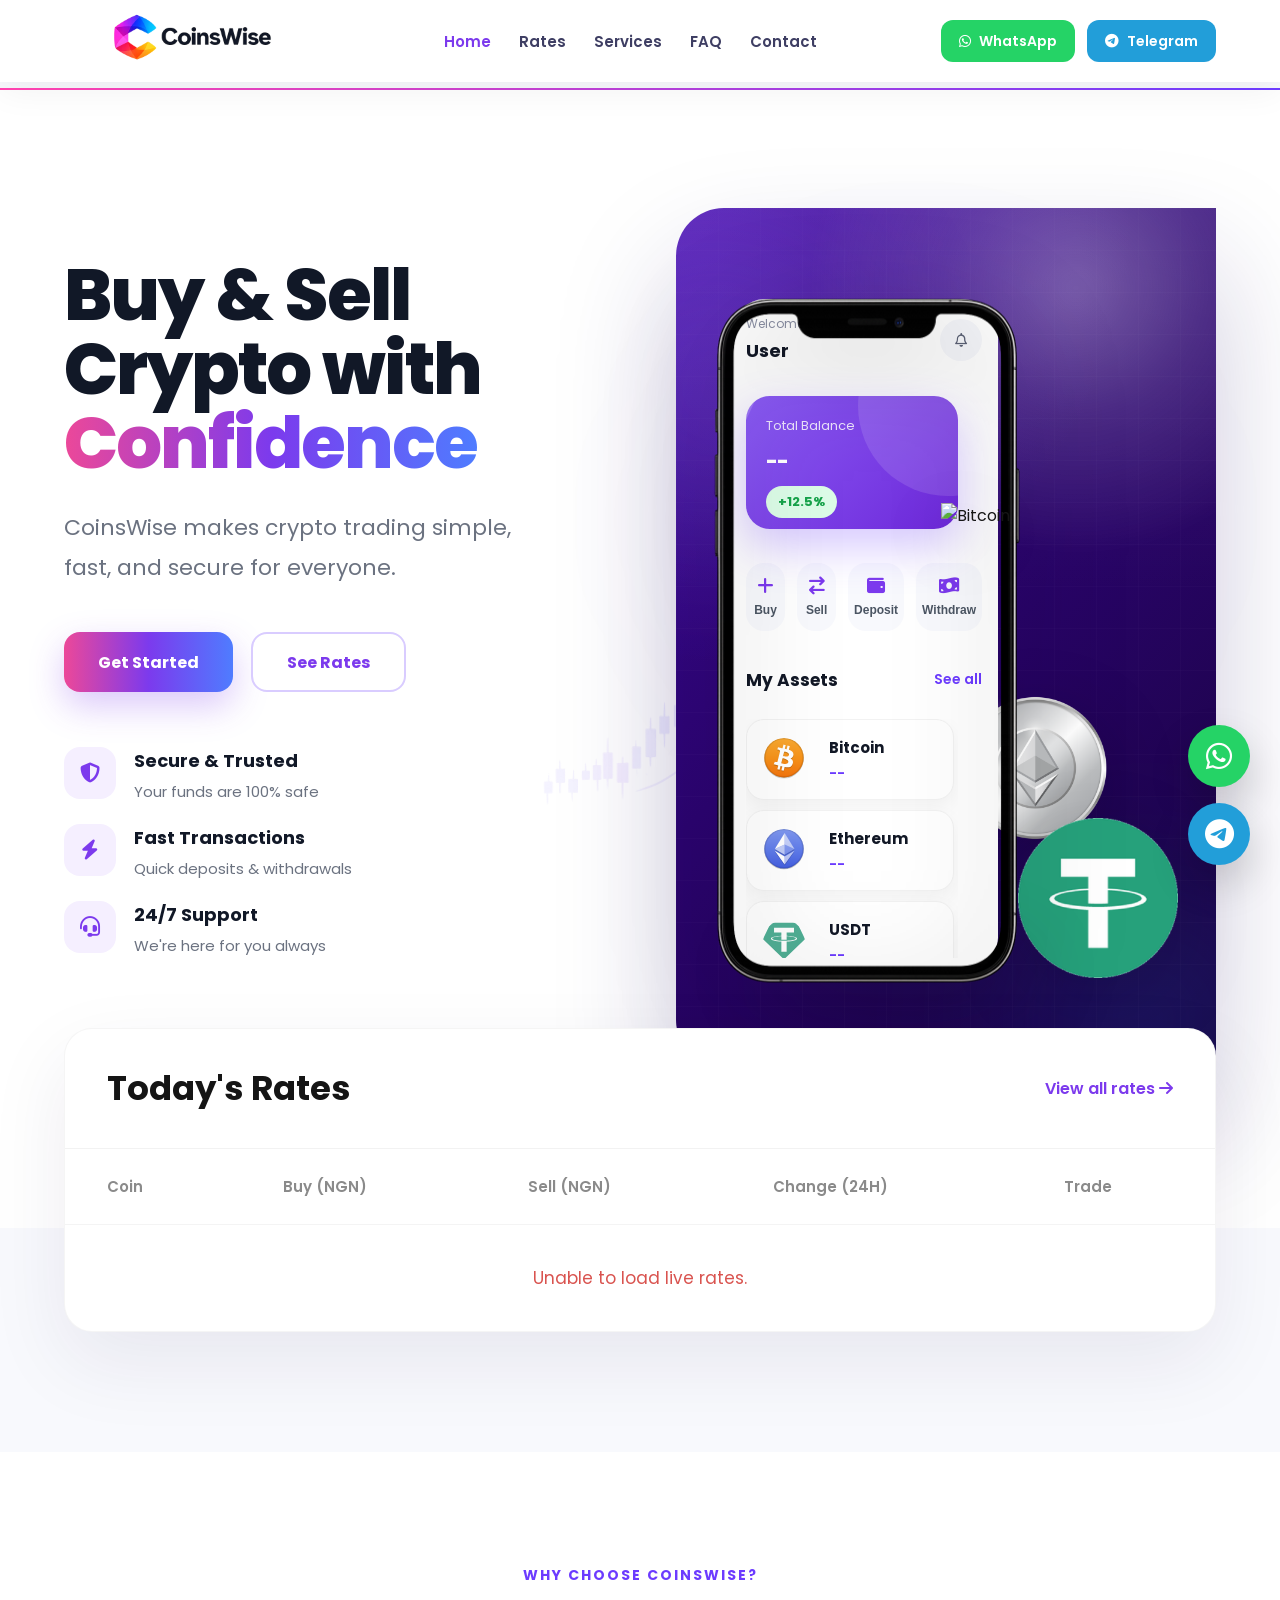
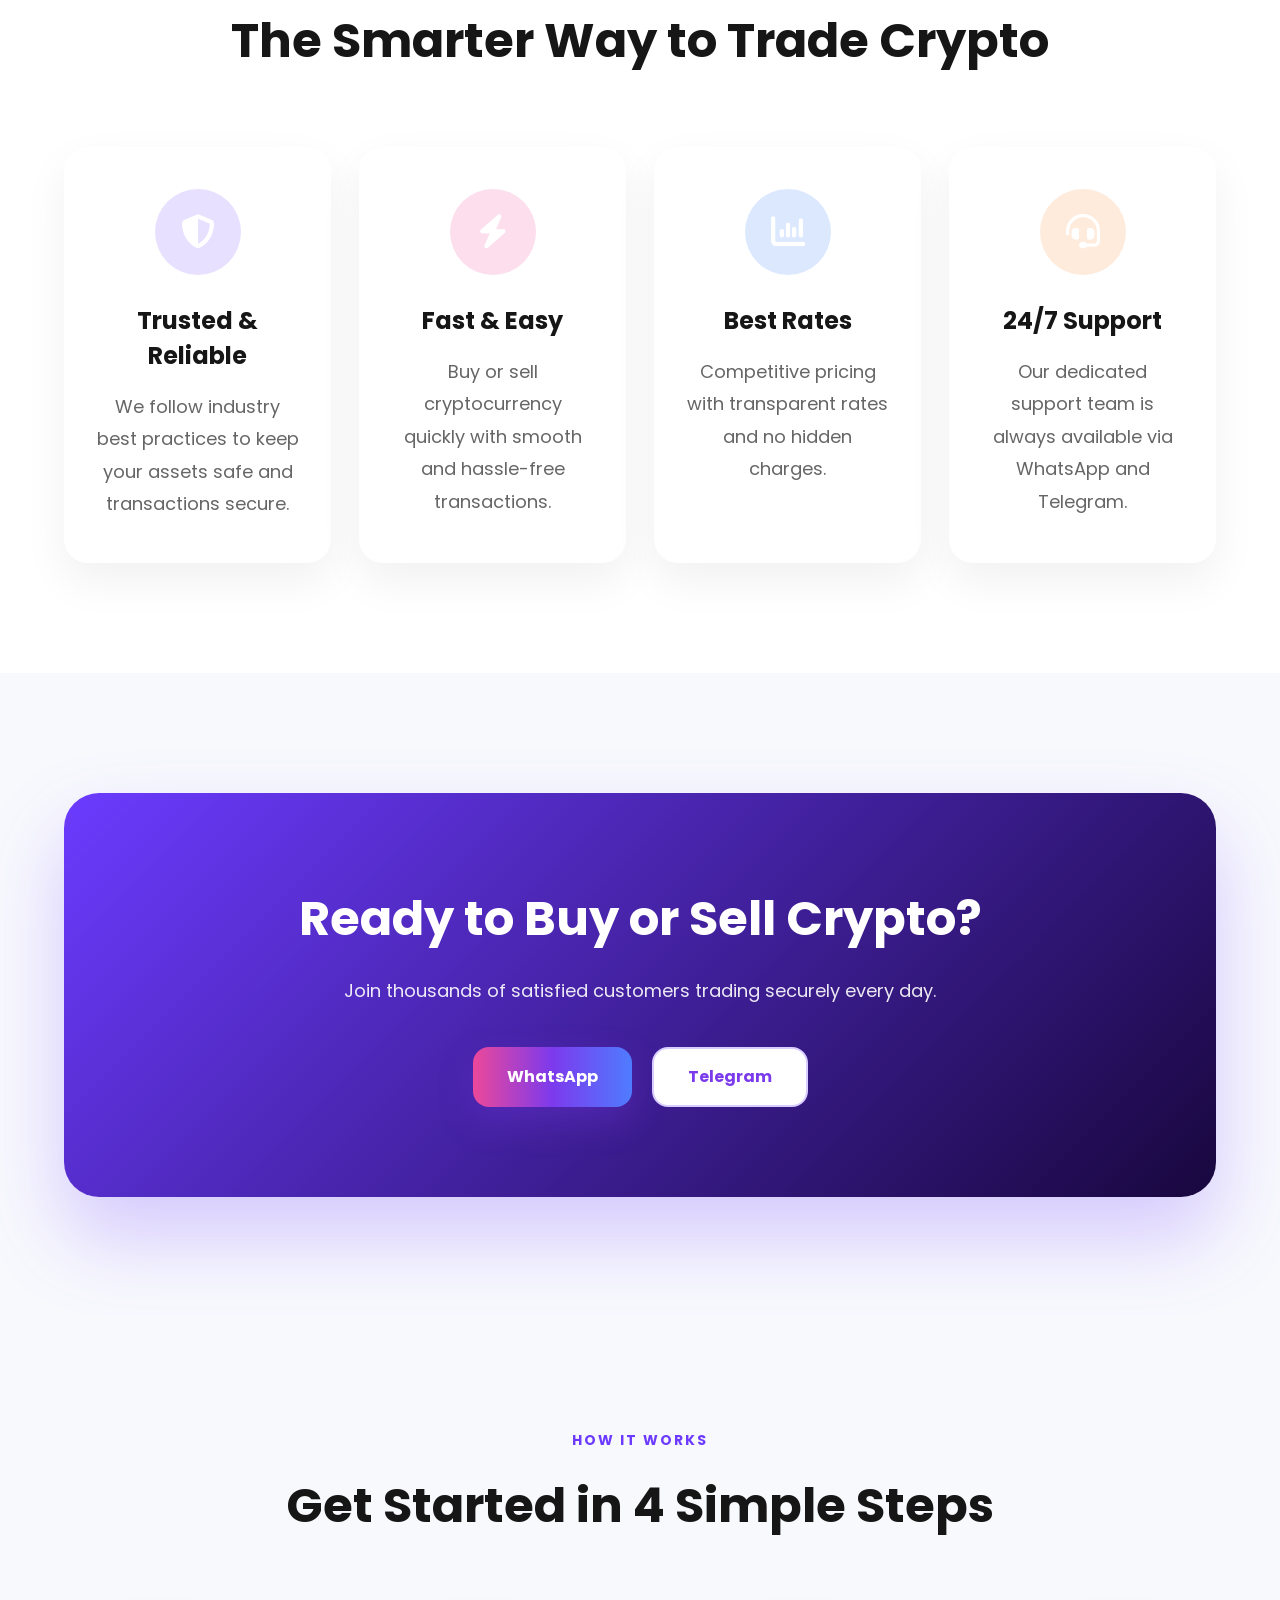
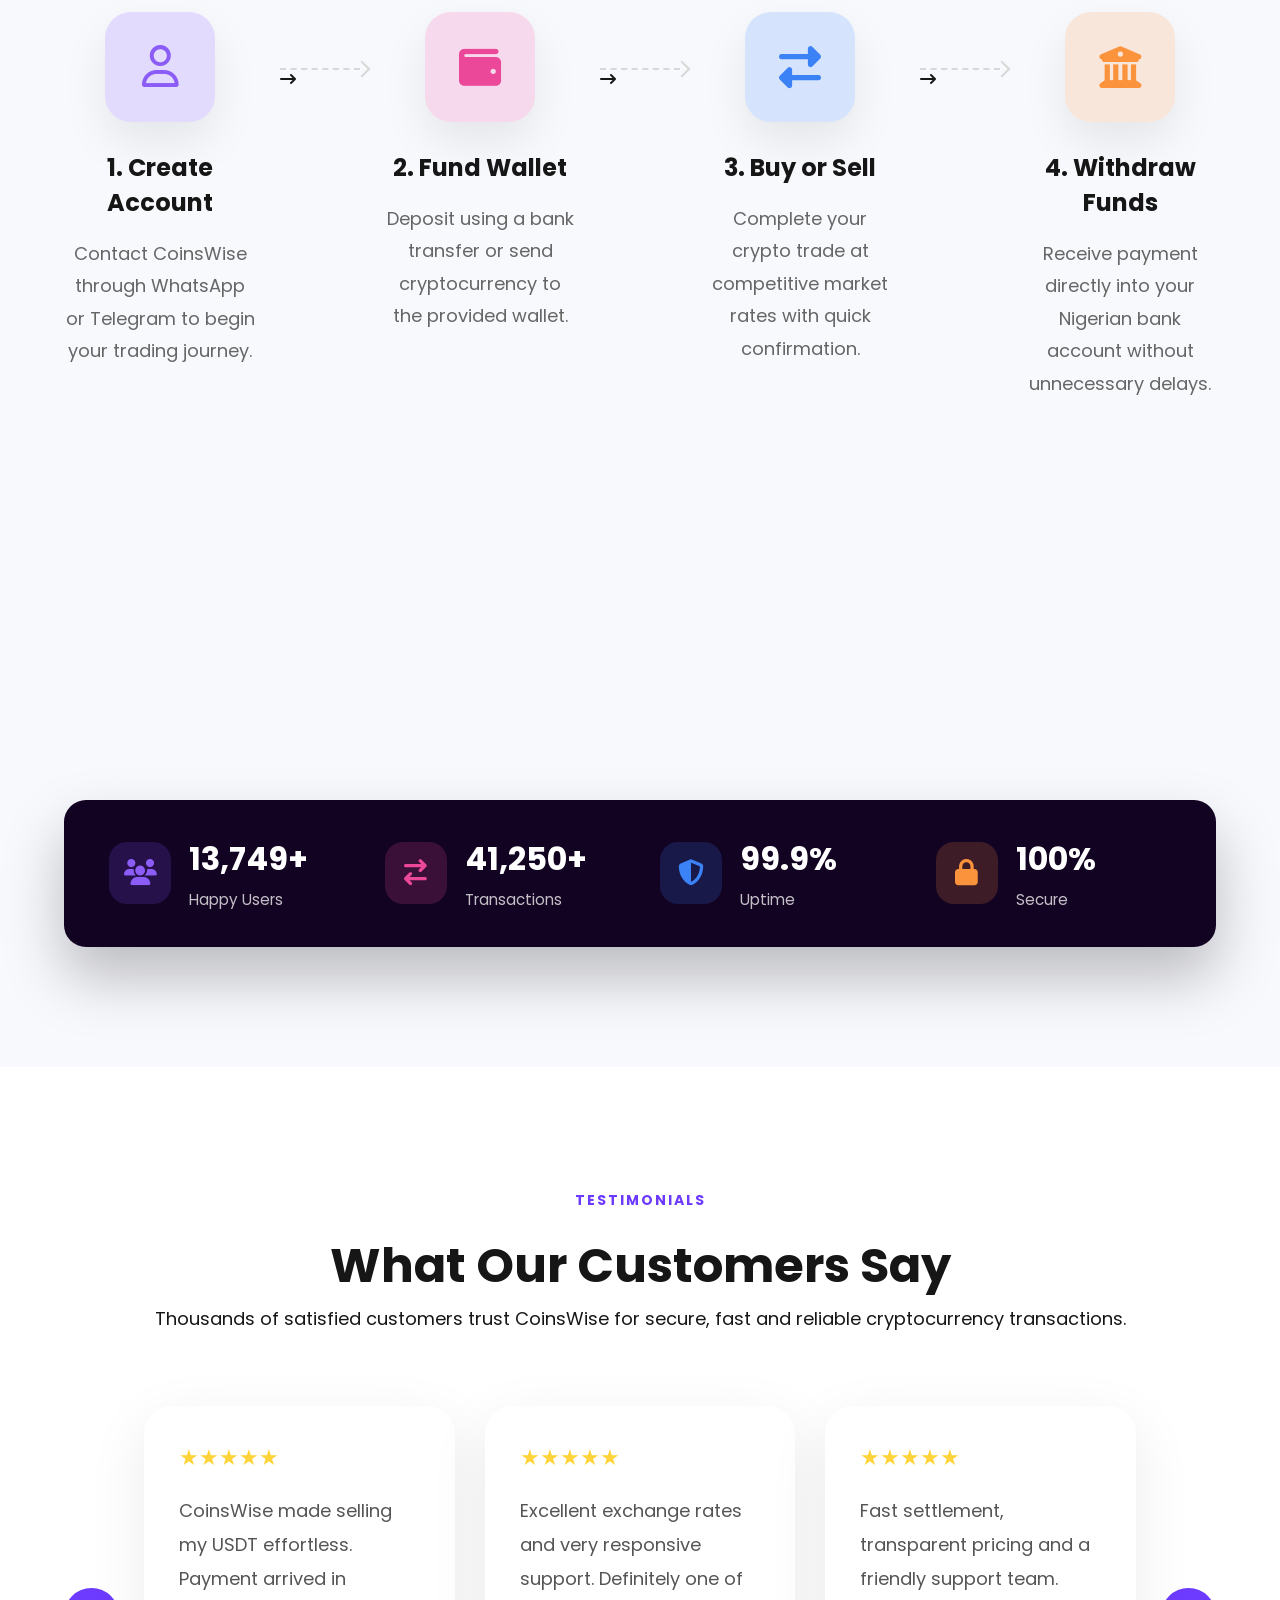
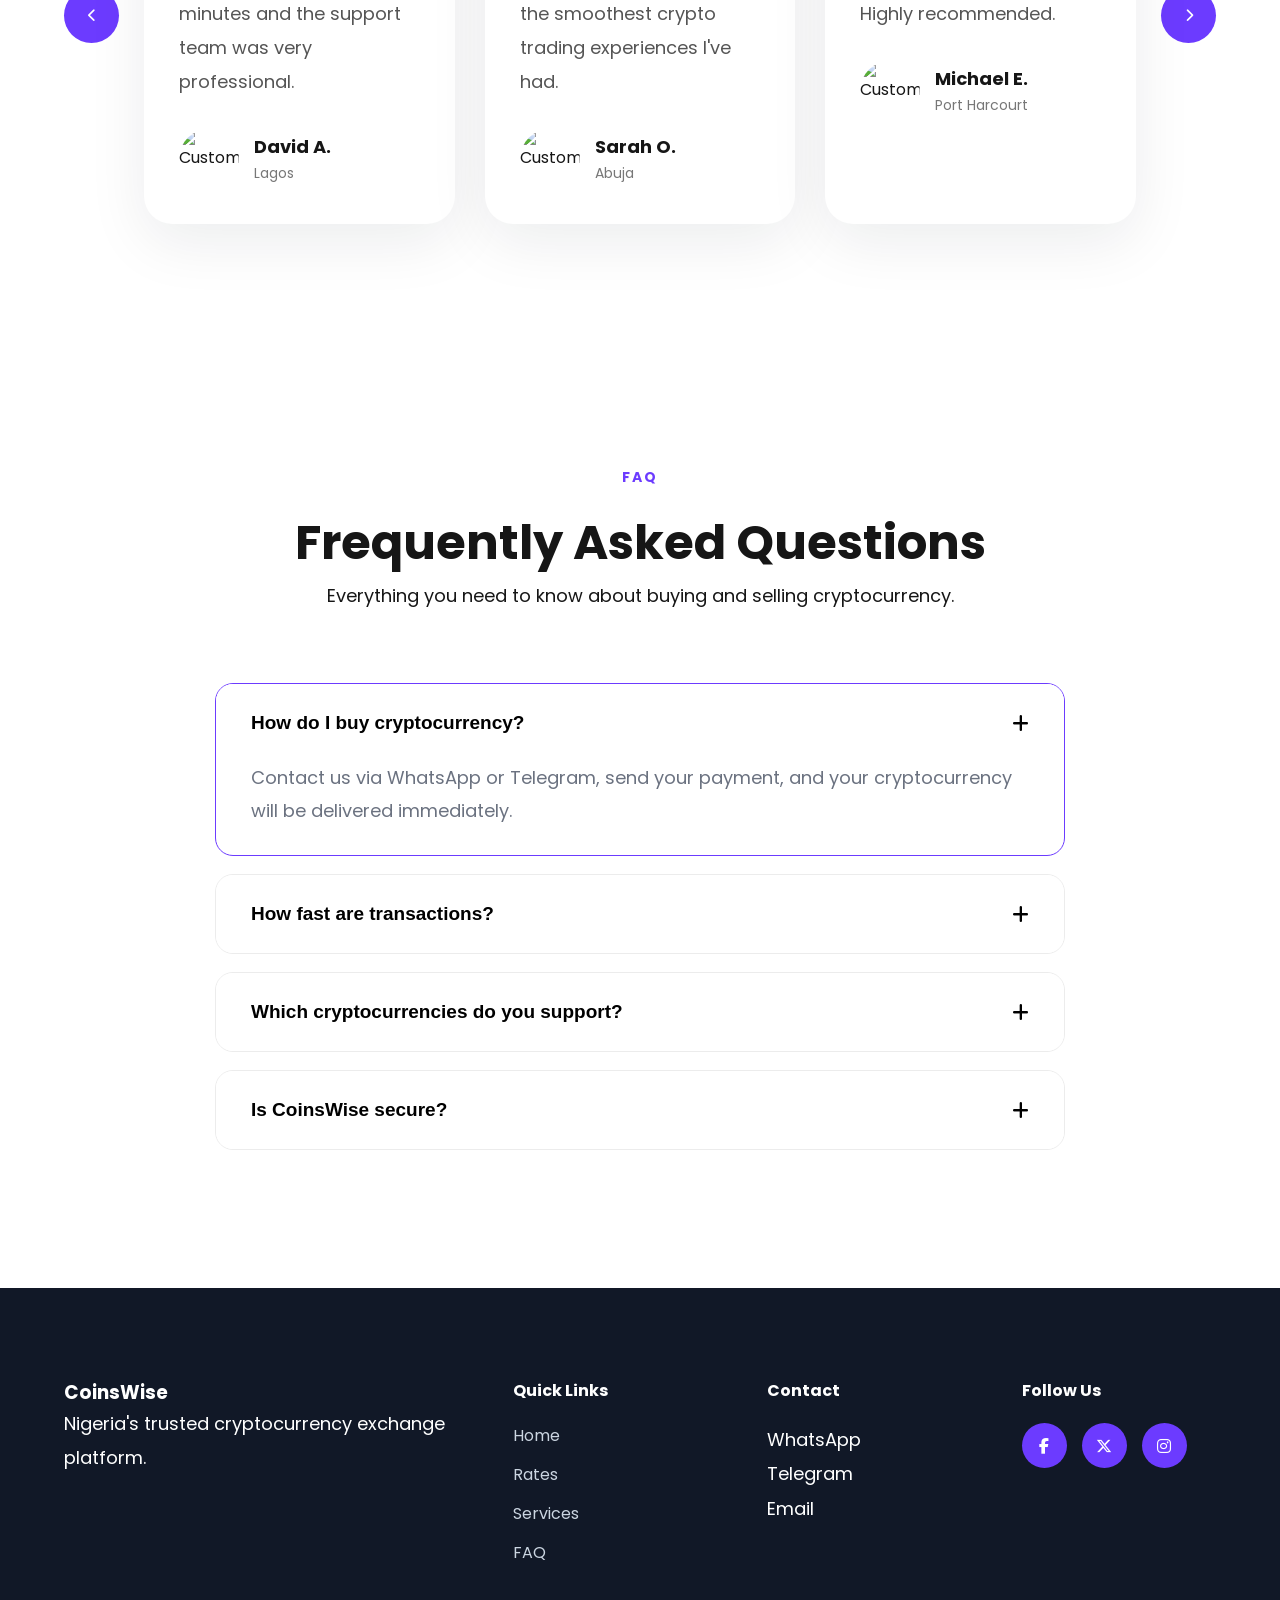
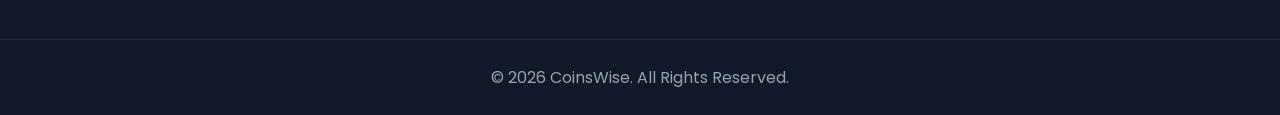
==== commit 1664b177: "responsive features" ====
--- a/Coinswise/index.html
+++ b/Coinswise/index.html
@@ -195,7 +195,7 @@
             <a href="index.html" class="logo">
 
                 <img
-                    src="assets/images/hero/coinswise-logo.png"
+                    src="assets/images/hero/logoremake.png"
                     alt="CoinsWise"
                     class="logo-img"
                     loading="eager">
@@ -811,13 +811,15 @@
             
             <div class="cta-buttons">
                 
-                <a href="#" class="btn-primary">
+                <a  href="https://wa.me/2348084382070"
+       target="_blank" class="btn-primary">
                 
                     WhatsApp
                     
                 </a>
                 
-                <a href="#" class="btn-outline">
+                <a href="https://t.me/Coins_Wise"
+       target="_blank" class="btn-outline">
                 
                     Telegram
                     
--- a/Coinswise/assets/css/navigation.css
+++ b/Coinswise/assets/css/navigation.css
@@ -106,7 +106,7 @@
 
     align-items:center;
 
-    gap:34px;
+    gap:28px;
 
     list-style:none;
 
--- a/Coinswise/assets/css/responsive.css
+++ b/Coinswise/assets/css/responsive.css
@@ -1,287 +1,420 @@
-@media(max-width:992px){
-
-.nav-links,
-
-.nav-buttons{
-
-display:none;
-
-}
-
-.menu-toggle{
-
-display:block;
-
-}
-
-}
-
-@media(max-width:992px){
-
-.hero-container{
-
-flex-direction:column;
-
-text-align:center;
-
-}
-
-.hero-content h1{
-
-font-size:42px;
+/* ==========================================================
+   RESPONSIVE
+   Developed by GBBM Digital Solutions
+========================================================== */
+
+/* ==========================================
+   Large Laptops
+========================================== */
+
+@media (max-width:1200px){
+
+.container{
+    width:min(95%,1200px);
+}
+
+.hero-grid{
+    gap:60px;
+}
+
+.hero-left h1{
+    font-size:58px;
+}
+
+.phone-wrapper{
+    transform:scale(.92);
+}
+
+.stats-wrapper{
+    gap:30px;
+}
+
+}
+
+/* ==========================================
+   Tablets
+========================================== */
+
+@media (max-width:992px){
+
+/* Header */
+
+.hamburger{
+    display:flex;
+}
+
+.nav-actions{
+    display:none;
+}
+
+.nav-menu{
+
+    position:fixed;
+
+    top:82px;
+
+    right:-100%;
+
+    width:300px;
+
+    height:calc(100vh - 82px);
+
+    background:#fff;
+
+    flex-direction:column;
+
+    align-items:flex-start;
+
+    padding:40px 30px;
+
+    gap:24px;
+
+    transition:.35s ease;
+
+    box-shadow:-12px 0 35px rgba(0,0,0,.08);
+
+    z-index:999;
+
+}
+
+.nav-menu.active{
+    right:0;
+}
+
+/* Hero */
+
+.hero-grid{
+
+    grid-template-columns:1fr;
+
+    gap:70px;
+
+}
+
+.hero-left{
+
+    text-align:center;
+
+    max-width:700px;
+
+    margin:auto;
+
+}
+
+.hero-left p{
+
+    margin-inline:auto;
 
 }
 
 .hero-buttons{
 
-justify-content:center;
-
-}
-
-.trust-items{
-
-justify-content:center;
-
-}
-
-}
-
-@media(max-width:992px){
-
-.features-grid{
-
-grid-template-columns:repeat(2,1fr);
-
-}
-
-}
-
-@media(max-width:768px){
-
-.features-grid{
-
-grid-template-columns:1fr;
-
-}
-
-.section-title h2{
-
-font-size:36px;
-
-}
-
-}
-
-
-@media(max-width:992px){
-
-.steps-wrapper{
-
-grid-template-columns:1fr;
-
-}
-
-.step-arrow{
-
-display:none;
-
-}
-
-.step-card{
-
-margin-bottom:40px;
-
-}
-
-}
-
-
-
-@media(max-width:992px){
-
-.stats-grid{
-
-grid-template-columns:repeat(2,1fr);
-
-}
-
-}
-
-@media(max-width:768px){
-
-.stats-grid{
-
-grid-template-columns:1fr;
-
-}
-
-}
-
-
-
-@media(max-width:992px){
-
-.testimonial-track{
-
-grid-template-columns:1fr;
-
-}
-
-.slider-btn{
-
-display:none;
-
-}
-
-}
-
-
-@media(max-width:992px) {
-  
-  .hero-container {
-    
-    grid-template-columns: 1fr;
-    
-    text-align: center;
-    
-  }
-  
-  .hero-content {
-    
-    order: 1;
-    
-  }
-  
-  .hero-dashboard {
-    
-    order: 2;
-    
-    margin-top: 60px;
-    
-  }
-  
-  .hero-buttons {
-    
-    justify-content: center;
-    
-  }
-  
-  .hero-features {
-    
-    justify-content: center;
-    
-  }
-  
-  .hero-content h1 {
-    
-    font-size: 48px;
-    
-  }
-  
-}
-
-@media(max-width:576px) {
-  
-  .hero-content h1 {
-    
-    font-size: 36px;
-    
-  }
-  
-  .hero-buttons {
-    
-    flex-direction: column;
-    
-  }
-  
-  .primary-btn,
-  
-  .secondary-btn {
-    
-    width: 100%;
-    
-    text-align: center;
-    
-  }
-  
-}
-
-
-@media(max-width:992px) {
-  
-  .dashboard-card {
-    
-    width: 100%;
-    
-    max-width: 460px;
-    
-  }
-  
-  .notification-card {
-    
-    position: relative;
-    
-    left: 0;
-    
-    bottom: 0;
-    
-    margin-top: 30px;
-    
-  }
-  
-  .floating-coin {
-    
-    width: 50px;
-    
-  }
-  
-}
-
-@media(max-width:576px) {
-  
-  .dashboard-card {
-    
-    padding: 25px;
-    
-  }
-  
-  .dashboard-header h2 {
-    
-    font-size: 28px;
-    
-  }
-  
-  .chart-area {
-    
-    height: 160px;
-    
-  }
-  
-  .notification-card {
-    
-    padding: 15px;
-    
-  }
-  
-}
+    justify-content:center;
+
+}
+
+.hero-features{
+
+    grid-template-columns:1fr;
+
+    max-width:500px;
+
+    margin:40px auto 0;
+
+}
+
+.hero-right{
+
+    display:flex;
+
+    justify-content:center;
+
+}
+
+.hero-panel{
+
+    width:100%;
+
+    max-width:620px;
+
+    height:700px;
+
+}
+
+.phone-wrapper{
+
+    transform:scale(.9);
+
+}
+
+/* Rates */
+
+.rates-header{
+
+    flex-direction:column;
+
+    gap:15px;
+
+    text-align:center;
+
+}
+
+.rates-card{
+
+    overflow-x:auto;
+
+}
+
+/* Statistics */
+
+.stats-wrapper{
+
+    grid-template-columns:repeat(2,1fr);
+
+    gap:30px;
+
+}
+
+/* Services */
+
+.services-grid{
+
+    grid-template-columns:repeat(2,1fr);
+
+}
+
+/* FAQ */
+
+.faq-grid{
+
+    grid-template-columns:1fr;
+
+}
+
+/* Footer */
+
+.footer-grid{
+
+    grid-template-columns:repeat(2,1fr);
+
+}
+
+}
+
+/* ==========================================
+   Mobile
+========================================== */
 
 @media (max-width:768px){
 
+.hero{
+
+    padding-top:120px;
+
+}
+
+.hero-left h1{
+
+    font-size:44px;
+
+    line-height:1.15;
+
+}
+
+.hero-left p{
+
+    font-size:16px;
+
+}
+
+.hero-buttons{
+
+    flex-direction:column;
+
+    width:100%;
+
+}
+
+.hero-buttons a{
+
+    width:100%;
+
+    justify-content:center;
+
+}
+
+.hero-right{
+
+    min-height:650px;
+
+}
+
+.hero-panel{
+
+    height:620px;
+
+    border-radius:34px;
+
+}
+
+.phone-wrapper{
+
+    transform:scale(.75);
+
+}
+
+.coin{
+
+    width:58px;
+
+}
+
+.coin-btc{
+
+    top:30px;
+
+}
+
+.coin-eth{
+
+    right:20px;
+
+}
+
+.coin-usdt{
+
+    bottom:40px;
+
+}
+
+.stats-wrapper{
+
+    grid-template-columns:1fr;
+
+}
+
+.services-grid{
+
+    grid-template-columns:1fr;
+
+}
+
+.footer-grid{
+
+    grid-template-columns:1fr;
+
+}
+
+table{
+
+    min-width:700px;
+
+}
+
+}
+
+/* ==========================================
+   Small Phones
+========================================== */
+
+@media (max-width:576px){
+
+.container{
+
+    width:92%;
+
+}
+
+.logo-img{
+
+    height:52px;
+
+}
+
+.hero-left h1{
+
+    font-size:36px;
+
+}
+
+.hero-left p{
+
+    font-size:15px;
+
+}
+
+.hero-panel{
+
+    height:560px;
+
+}
+
+.phone-wrapper{
+
+    transform:scale(.63);
+
+}
+
+.rates-header{
+
+    padding:25px;
+
+}
+
+th,
+td{
+
+    padding:18px;
+
+}
+
 .floating-social{
 
     right:18px;
 
-    bottom:22px;
+    bottom:18px;
 
 }
 
 .float-btn{
 
-    width:55px;
-
-    height:55px;
-
-    font-size:26px;
+    width:56px;
+
+    height:56px;
+
+    font-size:24px;
+
+}
+
+}
+
+/* ==========================================
+   Very Small Devices
+========================================== */
+
+@media (max-width:400px){
+
+.hero-left h1{
+
+    font-size:32px;
+
+}
+
+.phone-wrapper{
+
+    transform:scale(.56);
+
+}
+
+.hero-panel{
+
+    height:520px;
+
+}
+
+.coin{
+
+    width:48px;
 
 }
 
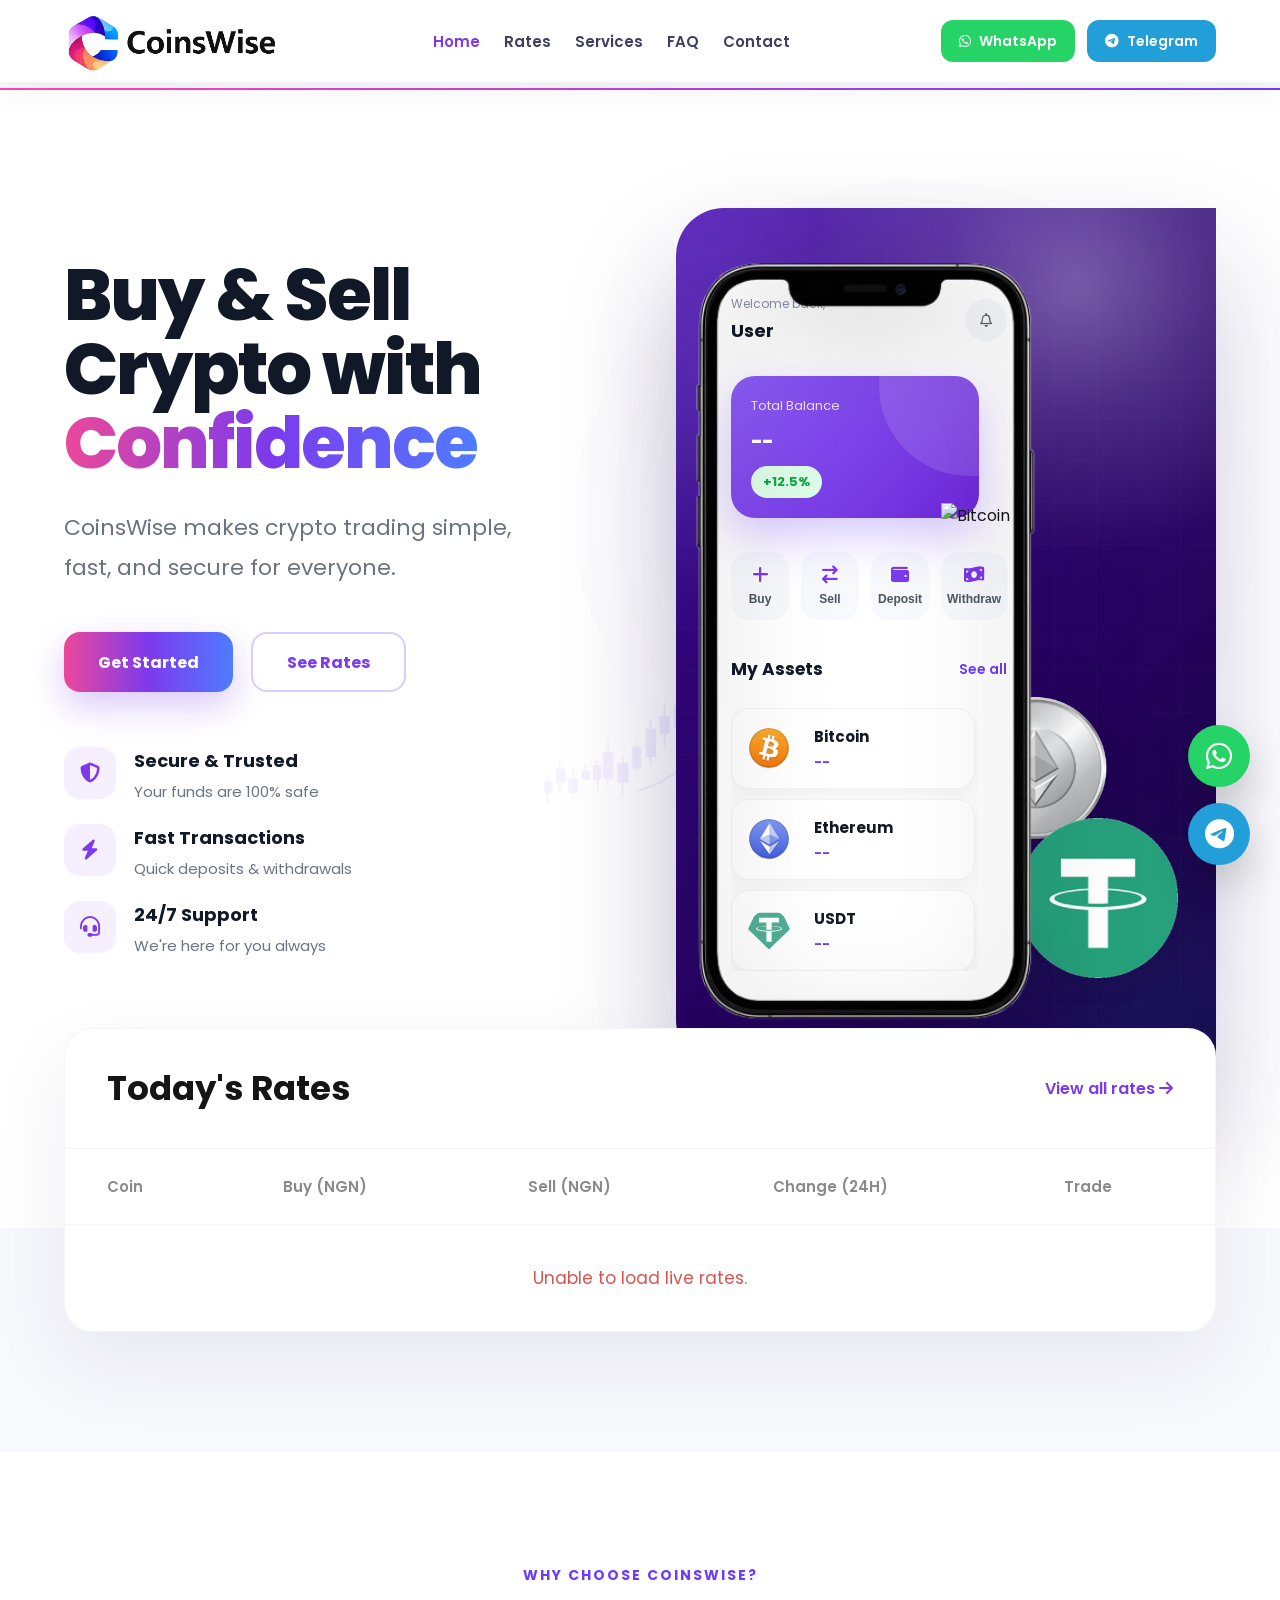
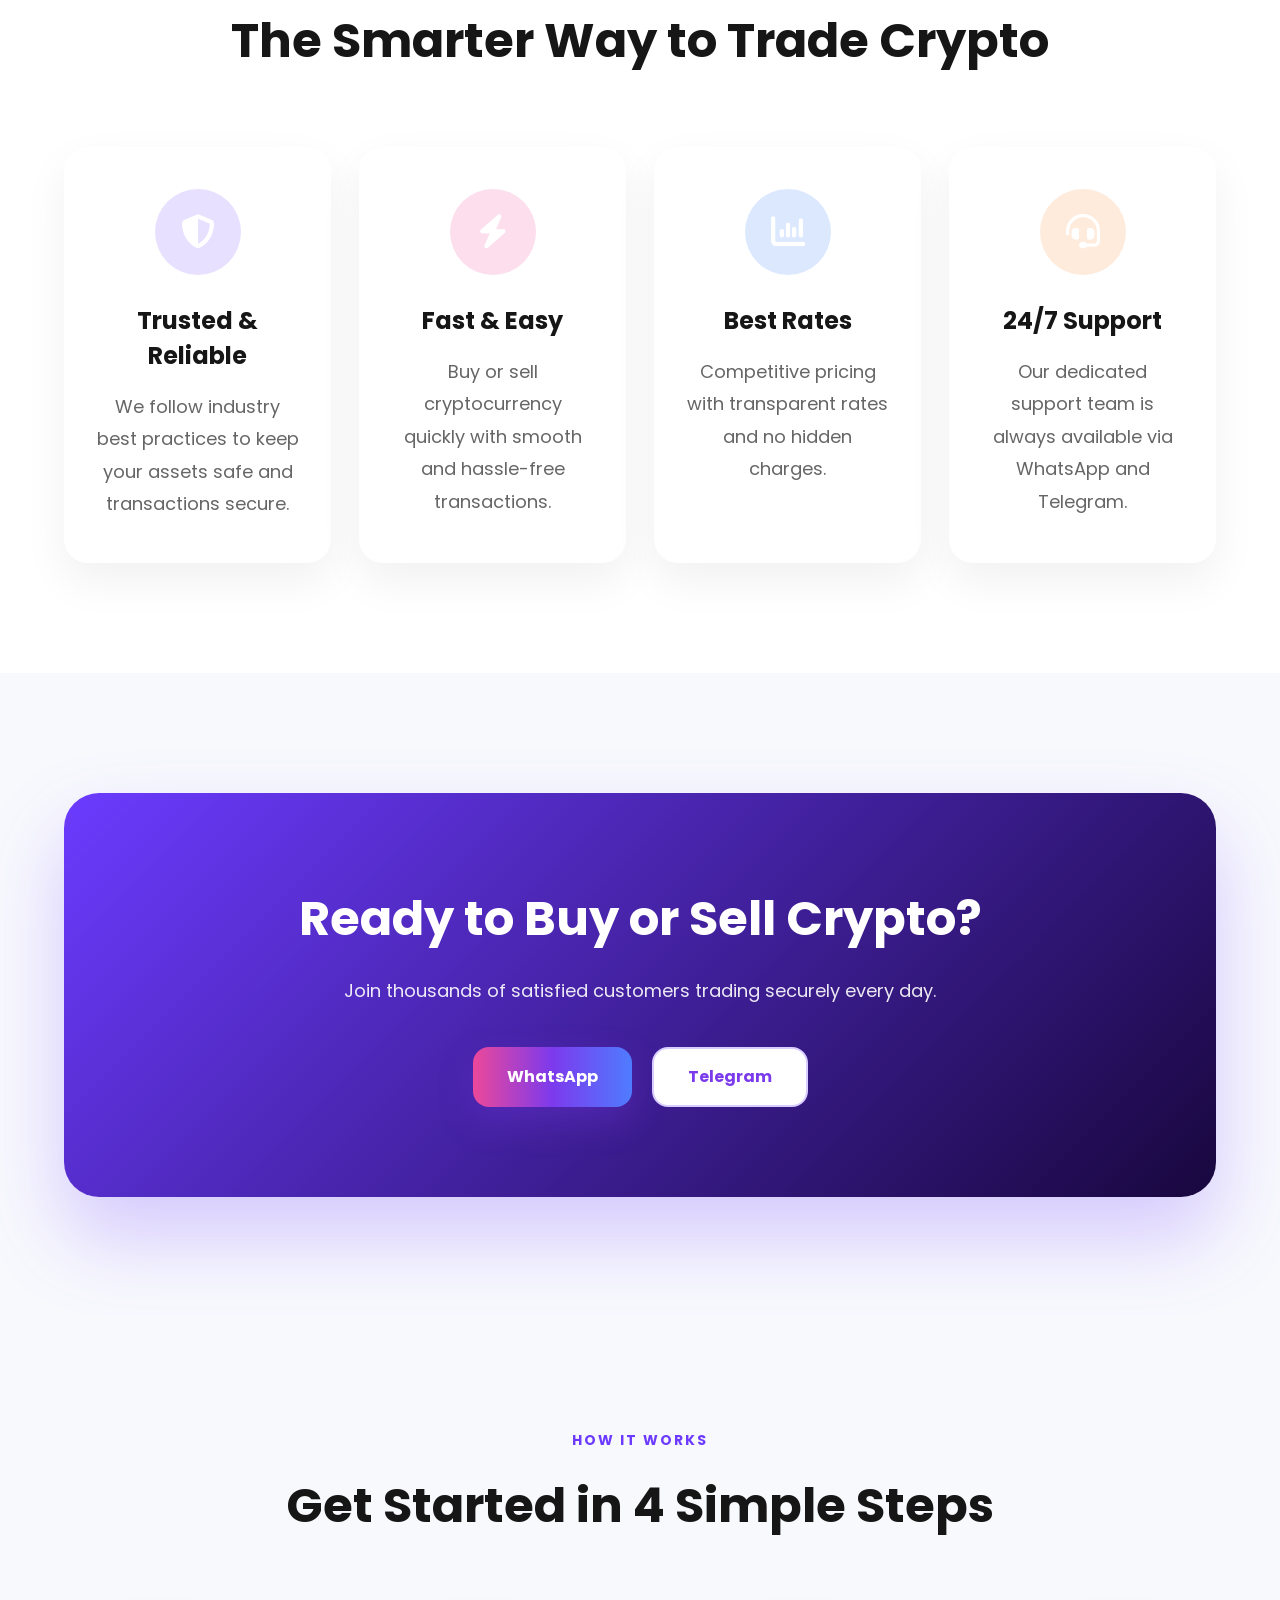
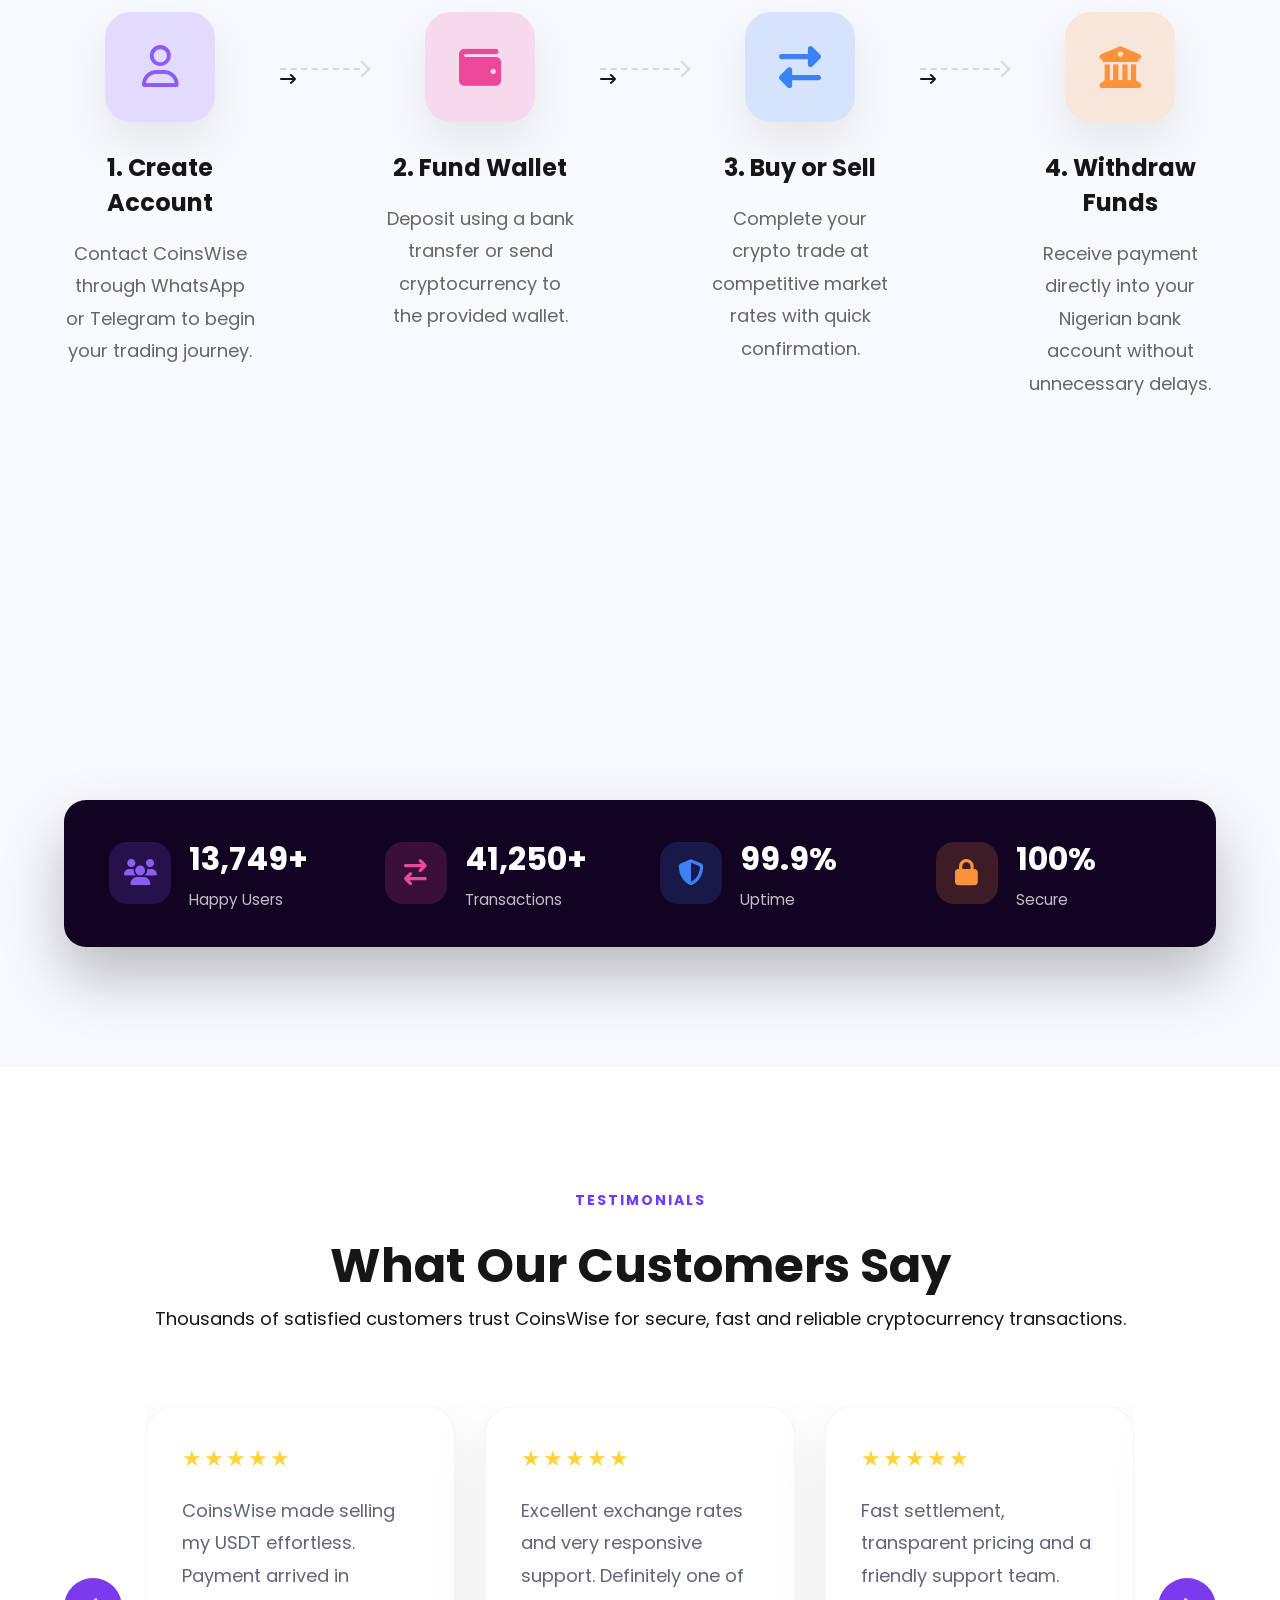
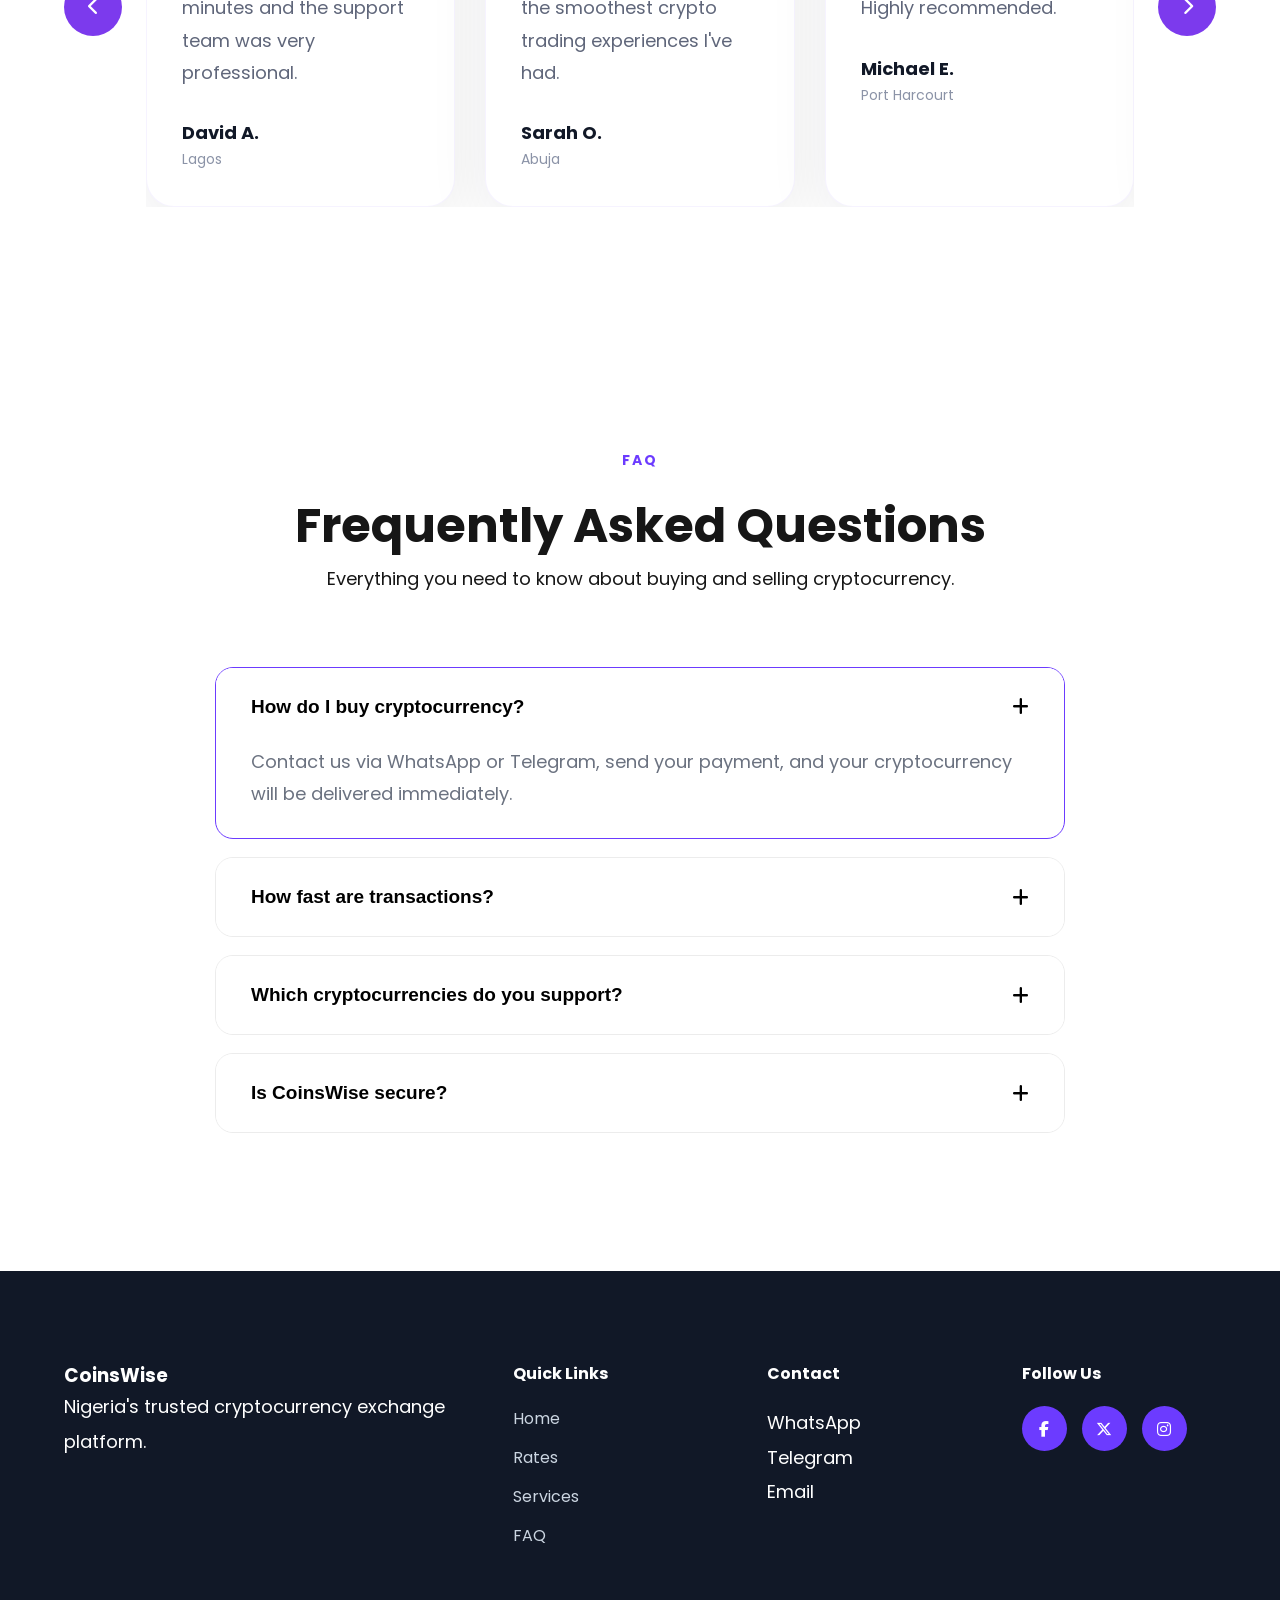
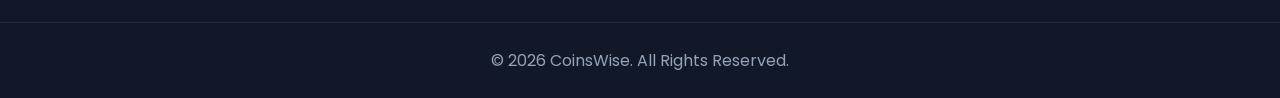
==== commit 8539918d: "Feat: all responsiveness fixed" ====
--- a/Coinswise/index.html
+++ b/Coinswise/index.html
@@ -195,7 +195,7 @@
             <a href="index.html" class="logo">
 
                 <img
-                    src="assets/images/hero/logoremake.png"
+                    src="assets/images/hero/coinswise-logo.png"
                     alt="CoinsWise"
                     class="logo-img"
                     loading="eager">
@@ -1057,6 +1057,7 @@
     </div>
 
 </section>
+
         <!-- ===========================
              Testimonials
         ============================ -->
@@ -1091,14 +1092,14 @@
         <div class="testimonial-slider">
 
             <button class="slider-btn prev">
-
                 <i class="fa-solid fa-chevron-left"></i>
-
             </button>
 
-            <div class="testimonial-track">
-
-                <article class="testimonial-card">
+            <div class="testimonial-wrapper">
+
+                <div class="testimonial-track">
+
+                     <article class="testimonial-card">
 
                     <div class="stars">
 
@@ -1116,8 +1117,8 @@
 
                     <div class="customer">
 
-                        <img src="assets/images/users/user1.jpg"
-                             alt="Customer">
+                        <!-- <img src="assets/images/users/user1.jpg"
+                             alt="Customer"> -->
 
                         <div>
 
@@ -1157,8 +1158,8 @@
 
                     <div class="customer">
 
-                        <img src="assets/images/users/user2.jpg"
-                             alt="Customer">
+                        <!-- <img src="assets/images/users/user2.jpg"
+                             alt="Customer">  -->
 
                         <div>
 
@@ -1197,8 +1198,8 @@
 
                     <div class="customer">
 
-                        <img src="assets/images/users/user3.jpg"
-                             alt="Customer">
+                        <!-- <img src="assets/images/users/user3.jpg"
+                             alt="Customer">  -->
 
                         <div>
 
@@ -1218,14 +1219,126 @@
 
                     </div>
 
+                </article> 
+
+                <article class="testimonial-card">
+
+                    <div class="stars">
+
+                        ★★★★★
+
+                    </div>
+
+                    <p>
+
+                        Smooth transactions and competitive exchange rates.
+                        I recommend CoinsWise to anyone buying or selling crypto.
+
+                    </p>
+
+                    <div class="customer">
+
+                        <div>
+
+                            <strong>
+
+                                Esther B.
+
+                            </strong>
+
+                            <span>
+
+                                Ibadan
+
+                            </span>
+
+                        </div>
+
+                    </div>
+
                 </article>
 
+                <article class="testimonial-card">
+
+                    <div class="stars">
+
+                        ★★★★★
+
+                    </div>
+
+                    <p>
+
+                        Their customer service responded immediately and my payment arrived
+                        faster than expected.
+
+                    </p>
+
+                    <div class="customer">
+
+                        <div>
+
+                            <strong>
+
+                                Samuel T.
+
+                            </strong>
+
+                            <span>
+
+                                Benin
+
+                            </span>
+
+                        </div>
+
+                    </div>
+
+                </article>
+
+                <article class="testimonial-card">
+
+                    <div class="stars">
+
+                        ★★★★★
+
+                    </div>
+
+                    <p>
+
+                        Secure, transparent and reliable.
+                        My favourite crypto platform in Nigeria.
+
+                    </p>
+
+                    <div class="customer">
+
+                        <div>
+
+                            <strong>
+
+                                Grace N.
+
+                            </strong>
+
+                            <span>
+
+                                Enugu
+
+                            </span>
+
+                        </div>
+
+                    </div>
+
+                </article>
+
+
+                </div>
+
             </div>
 
             <button class="slider-btn next">
-
                 <i class="fa-solid fa-chevron-right"></i>
-
             </button>
 
         </div>
--- a/Coinswise/assets/css/navigation.css
+++ b/Coinswise/assets/css/navigation.css
@@ -84,7 +84,7 @@
 }
 
 .logo-img{
-    height:170px;
+    height:70px;
     width:auto;
     display:block;
     object-fit:contain;
@@ -106,7 +106,7 @@
 
     align-items:center;
 
-    gap:28px;
+    gap:24px;
 
     list-style:none;
 
@@ -276,7 +276,7 @@
     top:0;
     right:-100%;
 
-    width:300px;
+    width:200px;
     height:100vh;
 
     background:#fff;
@@ -342,7 +342,7 @@
 
 .logo-img{
 
-    height:50px;
+    height:70px;
 
 }
 
--- a/Coinswise/assets/css/hero.css
+++ b/Coinswise/assets/css/hero.css
@@ -548,13 +548,13 @@
     
     position: absolute;
     
-    top: 36px;
-    
-    left: 10px;
-    
-    width: 268px;
-    
-    height: 675px;
+    top: 16px;
+    
+    left: -5px;
+    
+    width: 308px;
+    
+    height: 730px;
     
     overflow: hidden;
     
@@ -1633,19 +1633,19 @@
 
     .phone-wrapper{
 
-        width:320px;
-
-        height:650px;
+        /* width:390px; */
+
+        /* height:670px; */
 
     }
 
     .phone-screen{
 
-        width:270px;
-
-        height:600px;
-
-        left:25px;
+        width: 305px;
+
+        height: 660px;
+
+        left: -10px;
 
     }
 
@@ -1696,7 +1696,7 @@
 
     .phone-wrapper{
 
-        width:290px;
+        width:240px;
 
         height:590px;
 
@@ -1704,13 +1704,13 @@
 
     .phone-screen{
 
-        width:245px;
-
-        height:545px;
-
-        left:22px;
-
-        top:20px;
+        width: 222px;
+
+        height: 550px;
+
+        left: -35px;
+
+        top: 20px;
 
     }
 
--- a/Coinswise/assets/css/cards.css
+++ b/Coinswise/assets/css/cards.css
@@ -46,7 +46,7 @@
 
     display:grid;
 
-    grid-template-columns:repeat(4,1fr);
+    grid-template-columns:repeat(4,minmax(0,1fr));
 
     gap:28px;
 
@@ -66,6 +66,14 @@
 
     transition:.35s ease;
 
+    display:flex;
+
+    flex-direction:column;
+
+    align-items:center;
+
+    height:100%;
+
 }
 
 .feature-card:hover{
@@ -140,6 +148,7 @@
 
     line-height:1.8;
 
+    flex:1;
 }
 
 
@@ -177,8 +186,15 @@
 
     text-align:center;
 
-}
-
+    display:flex;
+
+    flex-direction:column;
+
+    align-items:center;
+
+    height:100%;
+
+}
 .step-icon{
 
     width:110px;
@@ -219,11 +235,13 @@
 
     max-width:220px;
 
-    margin:auto;
+    margin:0 auto;
 
     color:#666;
 
     line-height:1.8;
+
+    flex:1;
 
 }
 
@@ -407,45 +425,50 @@
 
 }
 
-/* ==========================================
-TESTIMONIALS
-========================================== */
+/* ==========================================================
+   TESTIMONIALS
+   CoinsWise
+========================================================== */
 
 #testimonials{
 
     padding:120px 0;
-
-    background:#FFFFFF;
+    background:#fff;
+    overflow:hidden;
 
 }
 
 .testimonial-slider{
 
     display:flex;
-
-    align-items:center;
-
-    gap:25px;
-
+    align-items:center;
+    gap:24px;
     margin-top:70px;
 
 }
 
+.testimonial-wrapper{
+
+    flex:1;
+    overflow:hidden;
+    position:relative;
+
+}
+
 .testimonial-track{
 
-    display:grid;
-
-    grid-template-columns:repeat(3,1fr);
-
+    display:flex;
     gap:30px;
-
-    flex:1;
+    transition:transform .55s ease;
+    will-change:transform;
 
 }
 
 .testimonial-card{
 
-    background:#FFFFFF;
+    flex:0 0 calc((100% - 60px)/3);
+
+    background:#fff;
 
     border-radius:28px;
 
@@ -455,12 +478,16 @@
 
     transition:.35s;
 
+    border:1px solid rgba(108,59,255,.06);
+
 }
 
 .testimonial-card:hover{
 
     transform:translateY(-8px);
 
+    box-shadow:0 30px 70px rgba(15,23,42,.12);
+
 }
 
 .stars{
@@ -471,16 +498,20 @@
 
     margin-bottom:20px;
 
+    letter-spacing:2px;
+
 }
 
 .testimonial-card p{
 
-    line-height:1.9;
-
-    color:#555;
+    color:#5F667A;
+
+    line-height:1.8;
 
     margin-bottom:30px;
 
+    min-height:120px;
+
 }
 
 .customer{
@@ -493,57 +524,125 @@
 
 }
 
-.customer img{
-
-    width:60px;
-
-    height:60px;
+.customer strong{
+
+    display:block;
+
+    color:#111827;
+
+    font-size:18px;
+
+}
+
+.customer span{
+
+    color:#8B93A7;
+
+    font-size:14px;
+
+}
+
+.slider-btn{
+
+    width:58px;
+
+    height:58px;
+
+    border:none;
 
     border-radius:50%;
 
-    object-fit:cover;
-
-}
-
-.customer strong{
-
-    display:block;
+    background:var(--hero-primary);
+
+    color:#fff;
+
+    cursor:pointer;
 
     font-size:18px;
 
-}
-
-.customer span{
-
-    color:#777;
-
-    font-size:14px;
+    display:flex;
+
+    justify-content:center;
+
+    align-items:center;
+
+    transition:.3s;
+
+    flex-shrink:0;
+
+}
+
+.slider-btn:hover{
+
+    transform:translateY(-3px);
+
+    background:#5930d8;
+
+}
+
+/* ===============================
+   Tablet
+================================ */
+
+@media(max-width:992px){
+
+.testimonial-card{
+
+    flex:0 0 calc((100% - 30px)/2);
+
+}
+
+}
+
+/* ===============================
+   Mobile
+================================ */
+
+@media(max-width:768px){
+
+.testimonial-slider{
+
+    gap:15px;
 
 }
 
 .slider-btn{
 
-    width:55px;
-
-    height:55px;
-
-    border:none;
-
-    border-radius:50%;
-
-    background:#6C3BFF;
-
-    color:#FFFFFF;
-
-    cursor:pointer;
-
-    transition:.3s;
-
-}
-
-.slider-btn:hover{
-
-    transform:scale(1.08);
+    display:none;
+
+}
+
+.testimonial-wrapper{
+
+    overflow-x:auto;
+
+    scroll-behavior:smooth;
+
+    scroll-snap-type:x mandatory;
+
+    -webkit-overflow-scrolling:touch;
+
+}
+
+.testimonial-wrapper::-webkit-scrollbar{
+
+    display:none;
+
+}
+
+.testimonial-track{
+
+    transform:none !important;
+
+}
+
+.testimonial-card{
+
+    flex:0 0 88%;
+
+    scroll-snap-align:start;
+
+}
 
 }
 
--- a/Coinswise/assets/css/responsive.css
+++ b/Coinswise/assets/css/responsive.css
@@ -1,16 +1,17 @@
 /* ==========================================================
    RESPONSIVE
-   Developed by GBBM Digital Solutions
+   CoinsWise
+   Production Version
 ========================================================== */
 
-/* ==========================================
-   Large Laptops
-========================================== */
+/* ===========================
+   ≤ 1200px
+=========================== */
 
 @media (max-width:1200px){
 
 .container{
-    width:min(95%,1200px);
+    width:min(94%,1200px);
 }
 
 .hero-grid{
@@ -18,60 +19,73 @@
 }
 
 .hero-left h1{
-    font-size:58px;
+    font-size:3.4rem;
 }
 
 .phone-wrapper{
     transform:scale(.92);
 }
 
-.stats-wrapper{
-    gap:30px;
-}
-
-}
-
-/* ==========================================
-   Tablets
-========================================== */
+}
+
+/* ===========================
+   ≤ 992px
+=========================== */
 
 @media (max-width:992px){
 
-/* Header */
+body{
+    overflow-x:hidden;
+}
+
+/* ---------- Header ---------- */
+
+.navbar{
+    height:80px;
+}
+
+.logo-img{
+    height:52px;
+    width:auto;
+}
+
+.nav-actions{
+    display:none;
+}
 
 .hamburger{
     display:flex;
 }
 
-.nav-actions{
-    display:none;
-}
-
 .nav-menu{
 
     position:fixed;
 
-    top:82px;
+    top:80px;
 
     right:-100%;
 
-    width:300px;
-
-    height:calc(100vh - 82px);
+    width:280px;
+
+    height:calc(100vh - 80px);
 
     background:#fff;
 
+    display:flex;
+
     flex-direction:column;
 
     align-items:flex-start;
 
+    justify-content:flex-start;
+
     padding:40px 30px;
 
-    gap:24px;
-
-    transition:.35s ease;
-
-    box-shadow:-12px 0 35px rgba(0,0,0,.08);
+    gap:22px;
+
+    transition:.35s;
+
+    box-shadow:-10px 0 40px rgba(0,0,0,.08);
 
     z-index:999;
 
@@ -81,7 +95,7 @@
     right:0;
 }
 
-/* Hero */
+/* ---------- Hero ---------- */
 
 .hero-grid{
 
@@ -115,306 +129,828 @@
 
 .hero-features{
 
+    max-width:520px;
+
+    margin:35px auto 0;
+
+}
+
+.hero-right{
+
+    display:flex;
+
+    justify-content:center;
+
+}
+
+.hero-panel{
+
+    width:100%;
+
+    max-width:600px;
+
+    height:700px;
+
+}
+
+.phone-wrapper{
+
+    transform:scale(.88);
+
+}
+
+/* ---------- Sections ---------- */
+
+.services-grid{
+
+grid-template-columns:repeat(2,1fr);
+
+}
+
+.stats-grid{
+
+grid-template-columns:repeat(2,1fr);
+
+}
+
+.footer-grid{
+
+grid-template-columns:repeat(2,1fr);
+
+}
+
+.rates-card{
+
+overflow-x:auto;
+
+}
+
+table{
+
+min-width:760px;
+
+}
+
+}
+
+/* ===========================
+   ≤ 768px
+=========================== */
+
+@media (max-width:768px){
+
+.container{
+    width:92%;
+}
+
+.hero{
+
+    padding-top:120px;
+
+}
+
+.hero-left h1{
+
+    font-size:2.8rem;
+
+    line-height:1.1;
+
+}
+
+.hero-left p{
+
+    font-size:16px;
+
+}
+
+.hero-buttons{
+
+    flex-direction:column;
+
+    gap:16px;
+
+}
+
+.hero-buttons a{
+
+    width:100%;
+
+    justify-content:center;
+
+}
+
+.hero-features{
+
     grid-template-columns:1fr;
 
-    max-width:500px;
-
-    margin:40px auto 0;
-
-}
-
-.hero-right{
-
-    display:flex;
-
-    justify-content:center;
-
 }
 
 .hero-panel{
 
-    width:100%;
-
-    max-width:620px;
-
-    height:700px;
+    height:620px;
+
+    border-radius:32px;
 
 }
 
 .phone-wrapper{
 
-    transform:scale(.9);
-
-}
-
-/* Rates */
-
-.rates-header{
-
-    flex-direction:column;
-
-    gap:15px;
-
-    text-align:center;
-
-}
-
-.rates-card{
+    transform:scale(.76);
+
+}
+
+.coin{
+
+    width:62px;
+
+}
+
+.services-grid,
+
+.stats-grid,
+
+.footer-grid{
+
+grid-template-columns:1fr;
+
+}
+
+.floating-social{
+
+right:20px;
+
+bottom:20px;
+
+}
+
+}
+
+/* ===========================
+   ≤ 576px
+=========================== */
+
+@media (max-width:576px){
+
+.logo-img{
+
+height:46px;
+
+}
+
+.hero-left h1{
+
+font-size:2.3rem;
+
+}
+
+.hero-left p{
+
+font-size:15px;
+
+}
+
+.hero-panel{
+
+height:560px;
+
+}
+
+.phone-wrapper{
+
+transform:scale(.64);
+
+}
+
+.coin{
+
+width:52px;
+
+}
+
+.coin-btc{
+
+top:18px;
+
+left:10px;
+
+}
+
+.coin-eth{
+
+right:-10px;
+
+}
+
+.coin-usdt{
+
+bottom:10px;
+
+right:10px;
+
+}
+
+.float-btn{
+
+width:56px;
+
+height:56px;
+
+}
+
+}
+
+/* ===========================
+   ≤ 390px
+=========================== */
+
+@media (max-width:390px){
+
+.hero-left h1{
+
+font-size:2rem;
+
+}
+
+.hero-panel{
+
+height:500px;
+
+}
+
+.phone-wrapper{
+
+transform:scale(.55);
+
+}
+
+.logo-img{
+
+height:42px;
+
+}
+
+.coin{
+
+width:46px;
+
+}
+
+}
+
+
+/* =================================
+slider
+================================= */
+
+@media (max-width:992px){
+
+.testimonial-card{
+
+    flex:0 0 calc((100% - 30px)/2);
+
+}
+
+}
+
+@media (max-width:768px){
+
+.slider-btn{
+
+    display:none;
+
+}
+
+.testimonial-wrapper{
 
     overflow-x:auto;
 
-}
-
-/* Statistics */
-
-.stats-wrapper{
+    scroll-snap-type:x mandatory;
+
+    -webkit-overflow-scrolling:touch;
+
+}
+
+.testimonial-track{
+
+    transform:none !important;
+
+}
+
+.testimonial-card{
+
+    flex:0 0 88%;
+
+    scroll-snap-align:start;
+
+}
+
+}
+
+/* ==========================================================
+   WHY US RESPONSIVE
+========================================================== */
+
+/* ==========================
+   Large Laptops
+========================== */
+
+@media (max-width:1200px){
+
+.features-grid{
 
     grid-template-columns:repeat(2,1fr);
 
-    gap:30px;
-
-}
-
-/* Services */
-
-.services-grid{
+    gap:24px;
+
+}
+
+.feature-card{
+
+    padding:38px 28px;
+
+}
+
+}
+
+/* ==========================
+   Tablets
+========================== */
+
+@media (max-width:992px){
+
+#why-us{
+
+    padding:90px 0;
+
+}
+
+.section-title{
+
+    margin-bottom:55px;
+
+}
+
+.section-title h2{
+
+    font-size:40px;
+
+    line-height:1.2;
+
+}
+
+.features-grid{
 
     grid-template-columns:repeat(2,1fr);
 
-}
-
-/* FAQ */
-
-.faq-grid{
+    gap:22px;
+
+}
+
+.feature-card{
+
+    padding:34px 26px;
+
+}
+
+.feature-icon{
+
+    width:78px;
+
+    height:78px;
+
+    font-size:30px;
+
+    margin-bottom:24px;
+
+}
+
+.feature-card h3{
+
+    font-size:22px;
+
+}
+
+}
+
+/* ==========================
+   Mobile
+========================== */
+
+@media (max-width:768px){
+
+#why-us{
+
+    padding:75px 0;
+
+}
+
+.section-title{
+
+    margin-bottom:45px;
+
+}
+
+.section-title span{
+
+    font-size:13px;
+
+    letter-spacing:1.5px;
+
+}
+
+.section-title h2{
+
+    font-size:34px;
+
+    margin-top:14px;
+
+}
+
+.section-title p{
+
+    font-size:16px;
+
+    line-height:1.7;
+
+    max-width:550px;
+
+    margin:18px auto 0;
+
+}
+
+.features-grid{
 
     grid-template-columns:1fr;
 
-}
-
-/* Footer */
-
-.footer-grid{
+    gap:20px;
+
+}
+
+.feature-card{
+
+    padding:32px 24px;
+
+    border-radius:22px;
+
+}
+
+.feature-icon{
+
+    width:72px;
+
+    height:72px;
+
+    font-size:28px;
+
+}
+
+.feature-card h3{
+
+    font-size:21px;
+
+    margin-bottom:14px;
+
+}
+
+.feature-card p{
+
+    font-size:15px;
+
+    line-height:1.75;
+
+}
+
+}
+
+/* ==========================
+   Small Phones
+========================== */
+
+@media (max-width:576px){
+
+#why-us{
+
+    padding:65px 0;
+
+}
+
+.section-title h2{
+
+    font-size:30px;
+
+}
+
+.section-title p{
+
+    font-size:15px;
+
+}
+
+.feature-card{
+
+    padding:28px 22px;
+
+}
+
+.feature-icon{
+
+    width:64px;
+
+    height:64px;
+
+    font-size:24px;
+
+    margin-bottom:20px;
+
+}
+
+.feature-card h3{
+
+    font-size:20px;
+
+}
+
+.feature-card p{
+
+    font-size:14px;
+
+}
+
+}
+
+/* ==========================
+   Very Small Phones
+========================== */
+
+@media (max-width:400px){
+
+.section-title h2{
+
+    font-size:27px;
+
+}
+
+.feature-card{
+
+    padding:24px 18px;
+
+}
+
+.feature-icon{
+
+    width:58px;
+
+    height:58px;
+
+    font-size:22px;
+
+}
+
+.feature-card h3{
+
+    font-size:18px;
+
+}
+
+}
+
+/* ==========================================================
+   HOW IT WORKS RESPONSIVE
+========================================================== */
+
+/* ==========================
+   Large Laptops
+========================== */
+
+@media (max-width:1200px){
+
+.steps-wrapper{
+
+    gap:20px;
+
+}
+
+.step-icon{
+
+    width:100px;
+
+    height:100px;
+
+    font-size:38px;
+
+}
+
+.step-card h3{
+
+    font-size:22px;
+
+}
+
+.step-card p{
+
+    max-width:200px;
+
+}
+
+.step-arrow{
+
+    width:60px;
+
+}
+
+}
+
+/* ==========================
+   Tablets
+========================== */
+
+@media (max-width:992px){
+
+#how-it-works{
+
+    padding:90px 0;
+
+}
+
+.steps-wrapper{
 
     grid-template-columns:repeat(2,1fr);
 
-}
-
-}
-
-/* ==========================================
+    gap:35px;
+
+}
+
+.step-arrow{
+
+    display:none;
+
+}
+
+.step-card{
+
+    background:#fff;
+
+    border-radius:24px;
+
+    padding:35px 25px;
+
+    box-shadow:0 15px 40px rgba(15,23,42,.06);
+
+}
+
+.step-icon{
+
+    width:90px;
+
+    height:90px;
+
+    font-size:34px;
+
+    margin-bottom:22px;
+
+}
+
+.step-card h3{
+
+    font-size:22px;
+
+}
+
+.step-card p{
+
+    max-width:100%;
+
+}
+
+}
+
+/* ==========================
    Mobile
-========================================== */
+========================== */
 
 @media (max-width:768px){
 
-.hero{
-
-    padding-top:120px;
-
-}
-
-.hero-left h1{
-
-    font-size:44px;
-
-    line-height:1.15;
-
-}
-
-.hero-left p{
-
-    font-size:16px;
-
-}
-
-.hero-buttons{
-
-    flex-direction:column;
-
-    width:100%;
-
-}
-
-.hero-buttons a{
-
-    width:100%;
-
-    justify-content:center;
-
-}
-
-.hero-right{
-
-    min-height:650px;
-
-}
-
-.hero-panel{
-
-    height:620px;
-
-    border-radius:34px;
-
-}
-
-.phone-wrapper{
-
-    transform:scale(.75);
-
-}
-
-.coin{
-
-    width:58px;
-
-}
-
-.coin-btc{
-
-    top:30px;
-
-}
-
-.coin-eth{
-
-    right:20px;
-
-}
-
-.coin-usdt{
-
-    bottom:40px;
-
-}
-
-.stats-wrapper{
+#how-it-works{
+
+    padding:75px 0;
+
+}
+
+.steps-wrapper{
 
     grid-template-columns:1fr;
 
-}
-
-.services-grid{
-
-    grid-template-columns:1fr;
-
-}
-
-.footer-grid{
-
-    grid-template-columns:1fr;
-
-}
-
-table{
-
-    min-width:700px;
-
-}
-
-}
-
-/* ==========================================
+    gap:24px;
+
+    margin-top:50px;
+
+}
+
+.step-card{
+
+    padding:30px 22px;
+
+}
+
+.step-icon{
+
+    width:82px;
+
+    height:82px;
+
+    font-size:30px;
+
+    border-radius:22px;
+
+}
+
+.step-card h3{
+
+    font-size:20px;
+
+    margin-bottom:14px;
+
+}
+
+.step-card p{
+
+    font-size:15px;
+
+    line-height:1.7;
+
+}
+
+}
+
+/* ==========================
    Small Phones
-========================================== */
+========================== */
 
 @media (max-width:576px){
 
-.container{
-
-    width:92%;
-
-}
-
-.logo-img{
-
-    height:52px;
-
-}
-
-.hero-left h1{
-
-    font-size:36px;
-
-}
-
-.hero-left p{
-
-    font-size:15px;
-
-}
-
-.hero-panel{
-
-    height:560px;
-
-}
-
-.phone-wrapper{
-
-    transform:scale(.63);
-
-}
-
-.rates-header{
-
-    padding:25px;
-
-}
-
-th,
-td{
-
-    padding:18px;
-
-}
-
-.floating-social{
-
-    right:18px;
-
-    bottom:18px;
-
-}
-
-.float-btn{
-
-    width:56px;
-
-    height:56px;
+#how-it-works{
+
+    padding:65px 0;
+
+}
+
+.step-card{
+
+    padding:26px 20px;
+
+}
+
+.step-icon{
+
+    width:72px;
+
+    height:72px;
+
+    font-size:28px;
+
+    margin-bottom:18px;
+
+}
+
+.step-card h3{
+
+    font-size:18px;
+
+}
+
+.step-card p{
+
+    font-size:14px;
+
+}
+
+}
+
+/* ==========================
+   Very Small Phones
+========================== */
+
+@media (max-width:400px){
+
+.step-card{
+
+    padding:22px 18px;
+
+}
+
+.step-icon{
+
+    width:64px;
+
+    height:64px;
 
     font-size:24px;
 
 }
 
-}
-
-/* ==========================================
-   Very Small Devices
-========================================== */
-
-@media (max-width:400px){
-
-.hero-left h1{
-
-    font-size:32px;
-
-}
-
-.phone-wrapper{
-
-    transform:scale(.56);
-
-}
-
-.hero-panel{
-
-    height:520px;
-
-}
-
-.coin{
-
-    width:48px;
+.step-card h3{
+
+    font-size:17px;
 
 }
 
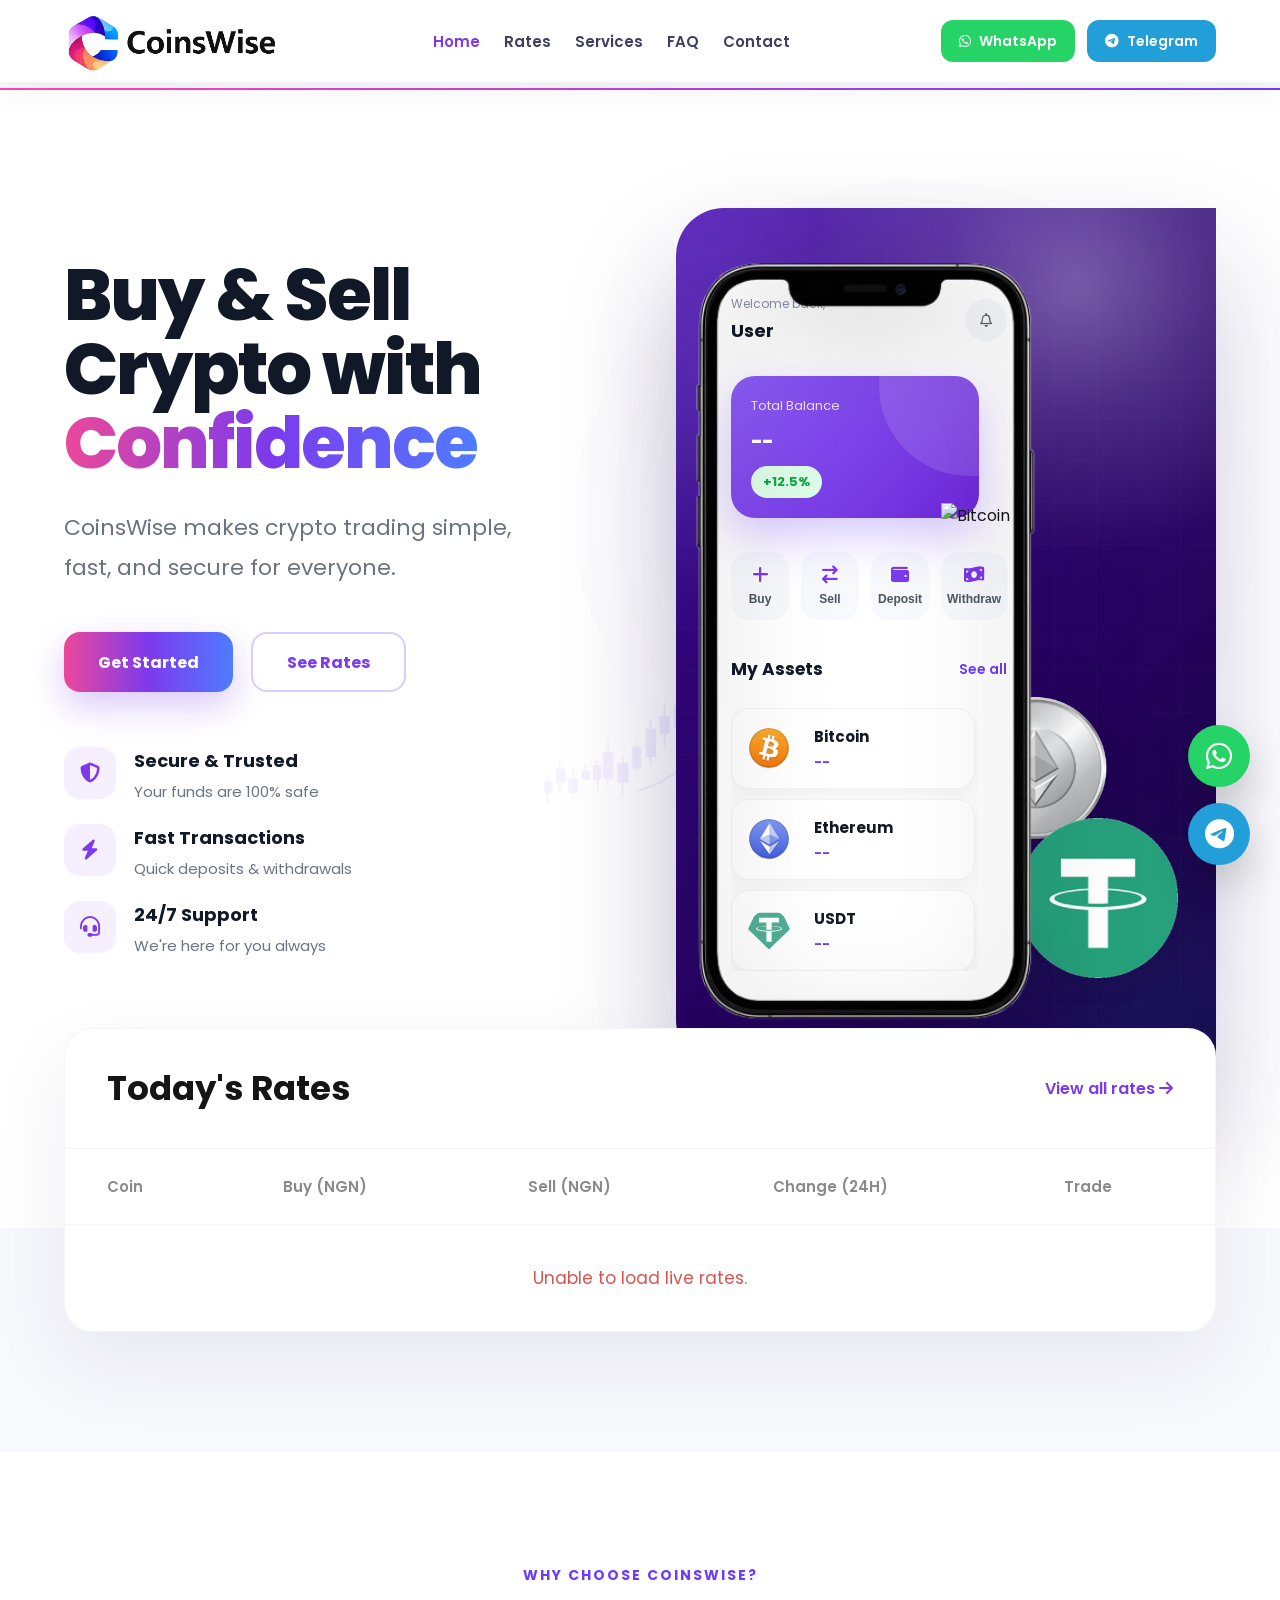
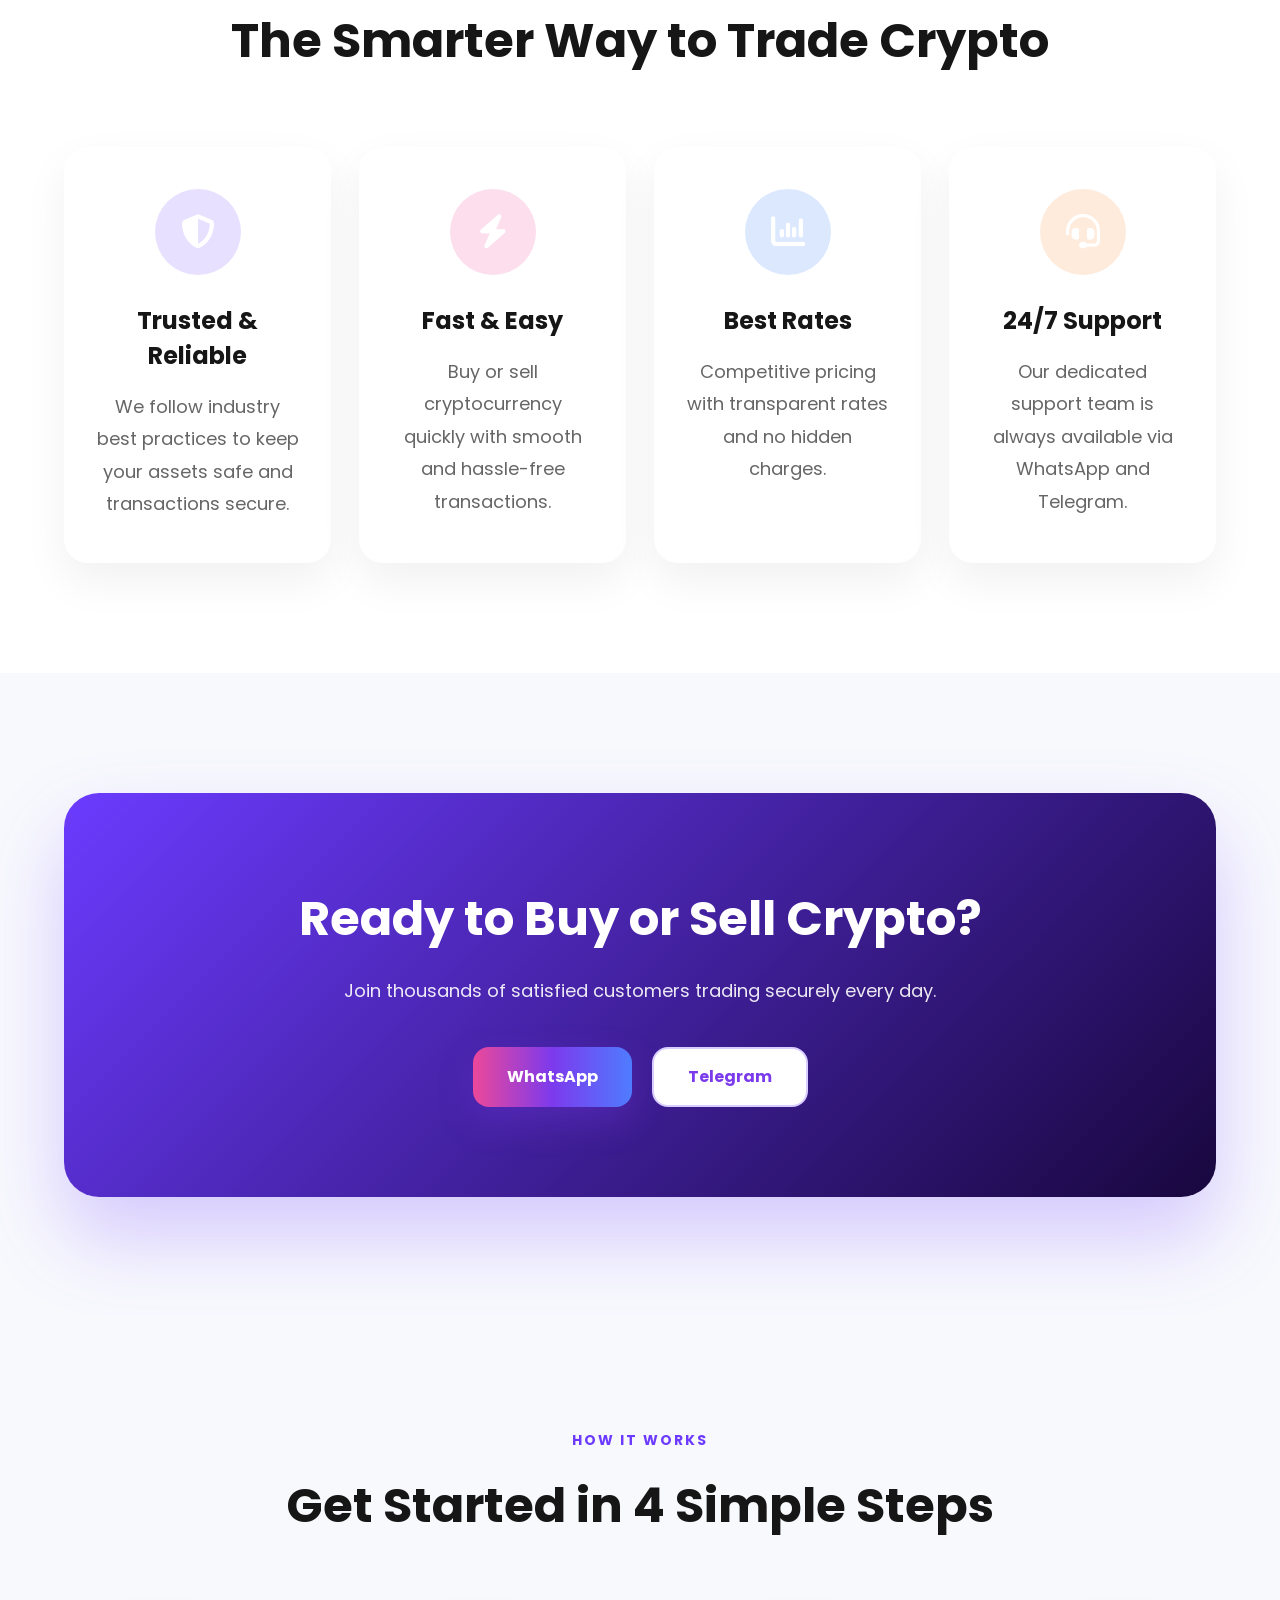
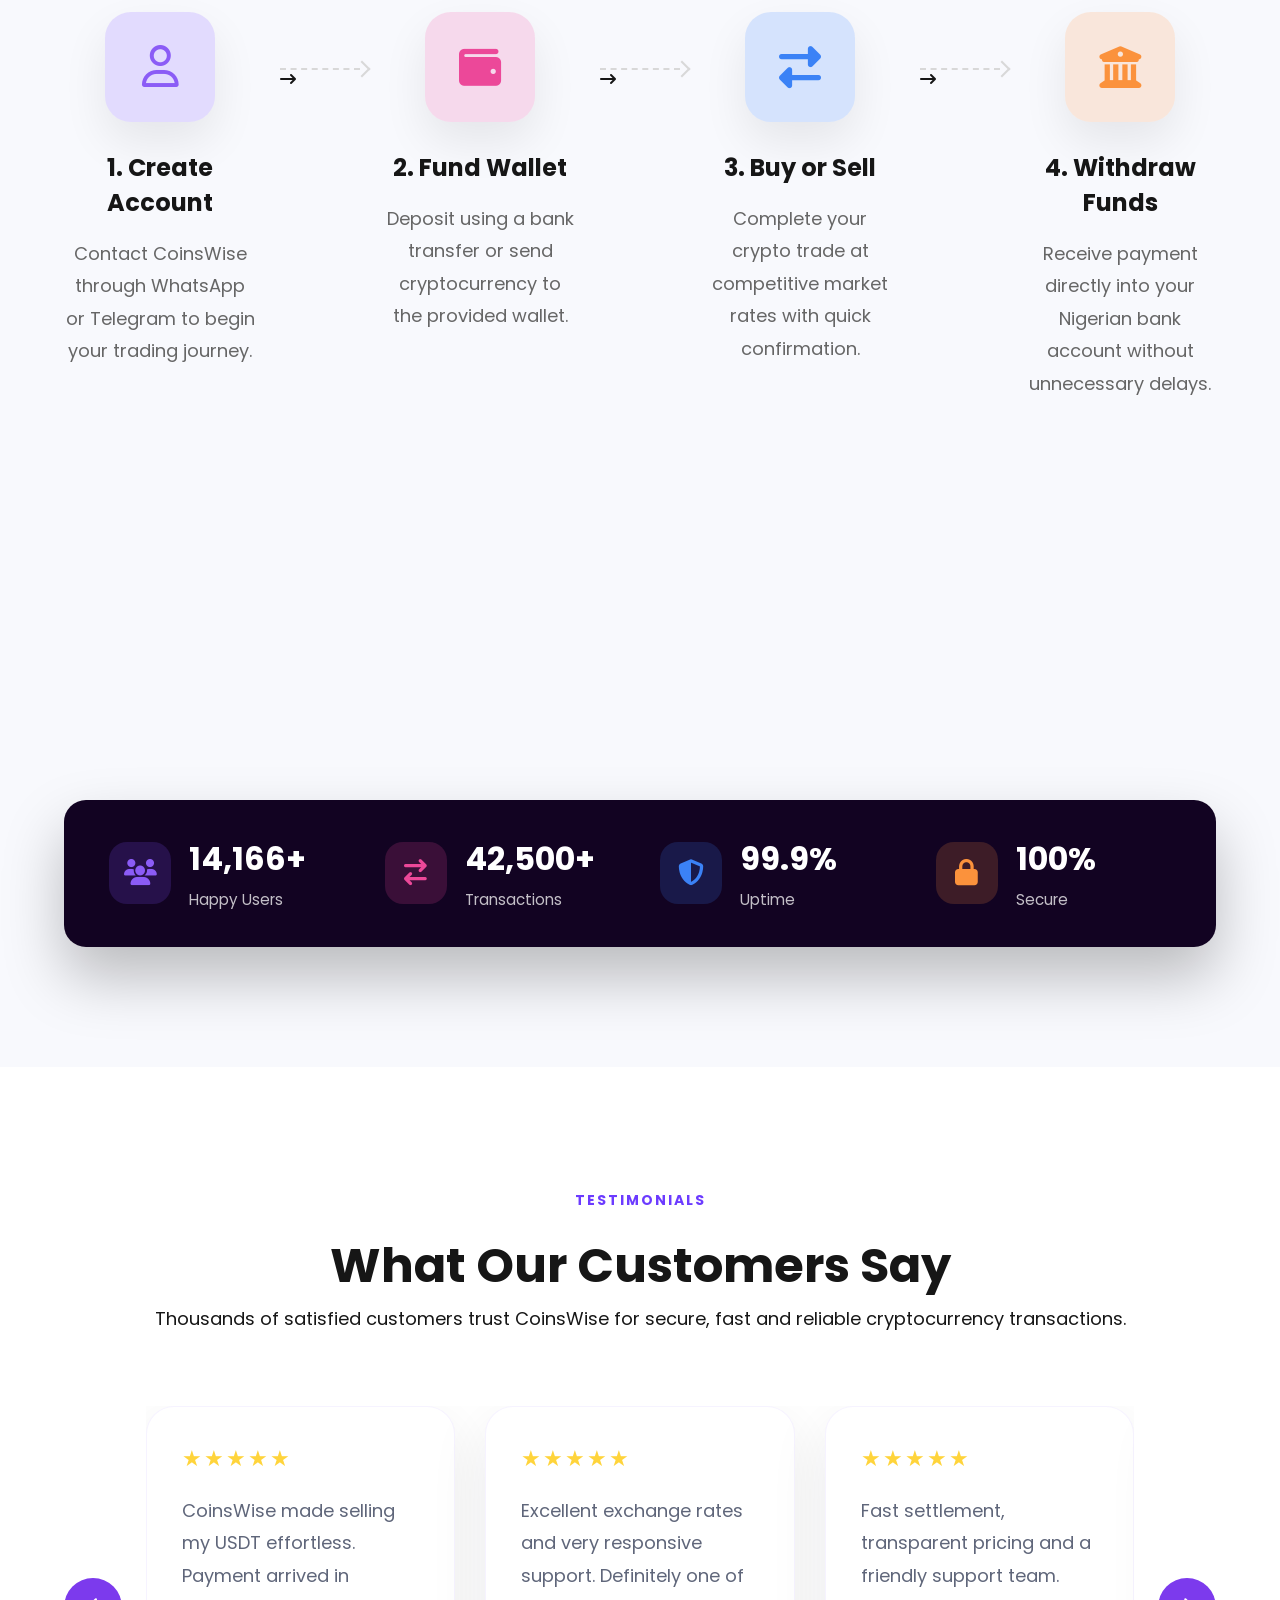
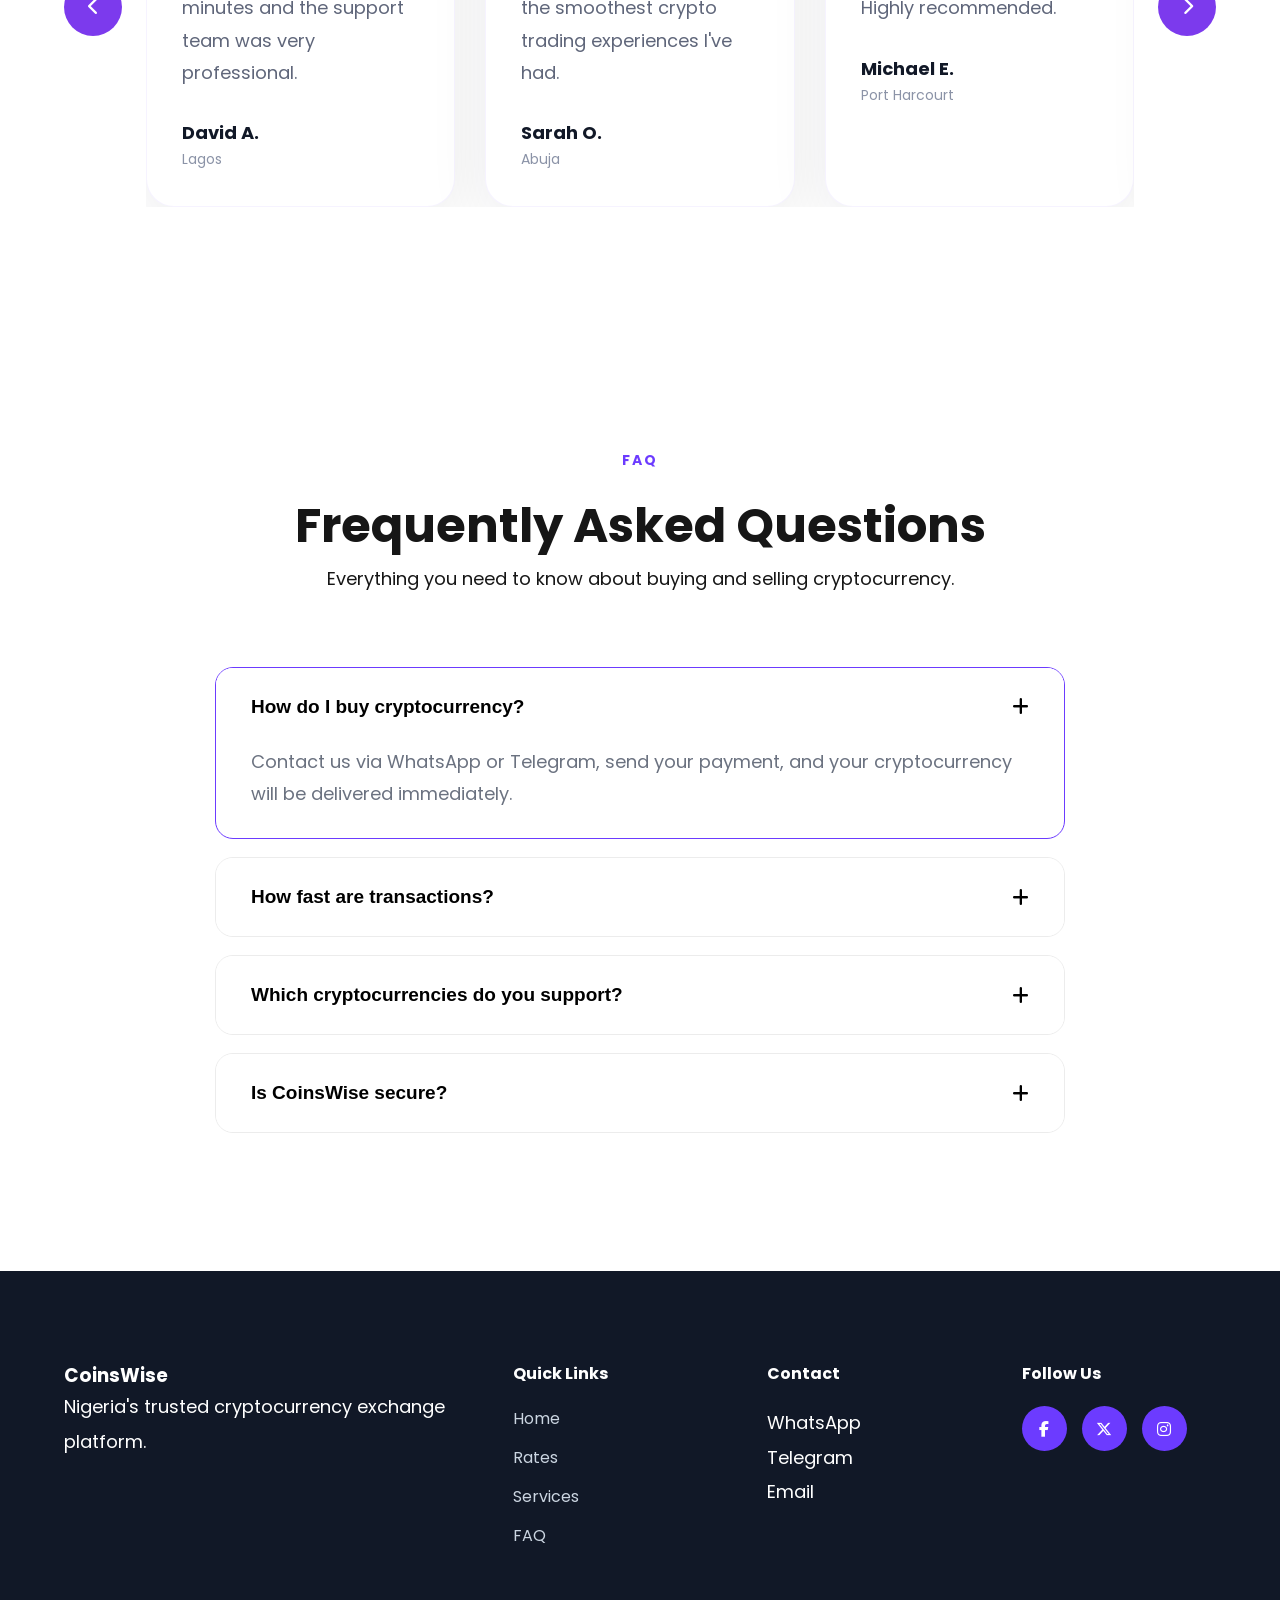
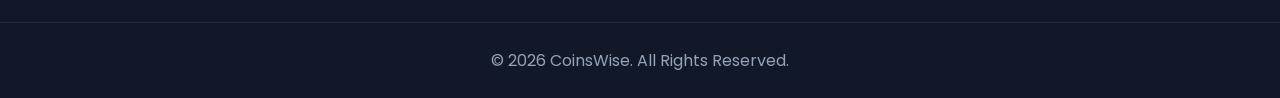
==== commit 1e889f8e: "og update" ====
--- a/Coinswise/index.html
+++ b/Coinswise/index.html
@@ -65,7 +65,7 @@
     content="Fast, Secure & Trusted Cryptocurrency Exchange in Nigeria.">
 
     <meta property="og:image"
-    content="https://www.coinswise.ng/assets/images/icon/opengraph.png">
+    content="https://coinswise.ng/assets/images/icon/opengraph.png">
 
     <meta property="og:image:width"
     content="1200">
@@ -79,6 +79,36 @@
     <meta property="og:locale"
     content="en_NG">
 
+<!-- ===========================
+        (Facebook, WhatsApp, LinkedIn)
+    ============================ -->
+    <meta property="og:type" content="website">
+
+    <meta property="og:site_name" content="CoinsWise">
+
+    <meta property="og:title"
+        content="Buy & Sell Crypto with Confidence">
+
+    <meta property="og:description"
+        content="Trade Bitcoin, USDT and Ethereum securely with fast payouts, competitive rates and trusted support.">
+
+    <meta property="og:url"
+        content="https://coinswise.ng/">
+
+    <meta property="og:image"
+        content="https://coinswise.ng/assets/images/opengraph.png">
+
+    <meta property="og:image:width"
+        content="1200">
+
+    <meta property="og:image:height"
+        content="630">
+
+    <meta property="og:image:type"
+        content="image/jpeg">
+
+    <meta property="og:locale"
+        content="en_NG">
  <!-- ===========================
          Favicon
     ============================ -->
@@ -114,7 +144,7 @@
     content="Fast, Secure & Trusted Cryptocurrency Exchange in Nigeria.">
 
     <meta name="twitter:image"
-    content="https://www.coinswise.ng/assets/images/opengraph.png">
+    content="https://coinswise.ng/assets/images/opengraph.png">
     <!-- ===========================
          Google Fonts
     ============================ -->
@@ -175,6 +205,23 @@
     <link rel="stylesheet" href="assets/css/responsive.css">
     
     <link rel="stylesheet" href="assets/css/background.css">
+
+
+    <script type="application/ld+json">
+        {
+        "@context":"https://schema.org",
+        "@type":"FinancialService",
+        "name":"CoinsWise",
+        "url":"https://coinswise.ng",
+        "logo":"https://coinswise.ng/assets/images/logo.png",
+        "description":"Buy and sell cryptocurrencies securely in Nigeria.",
+        "areaServed":"Nigeria",
+        "sameAs":[
+            "https://t.me/Coins_Wise",
+            "https://wa.me/2348084382070"
+        ]
+        }
+    </script>
 
 </head>
 
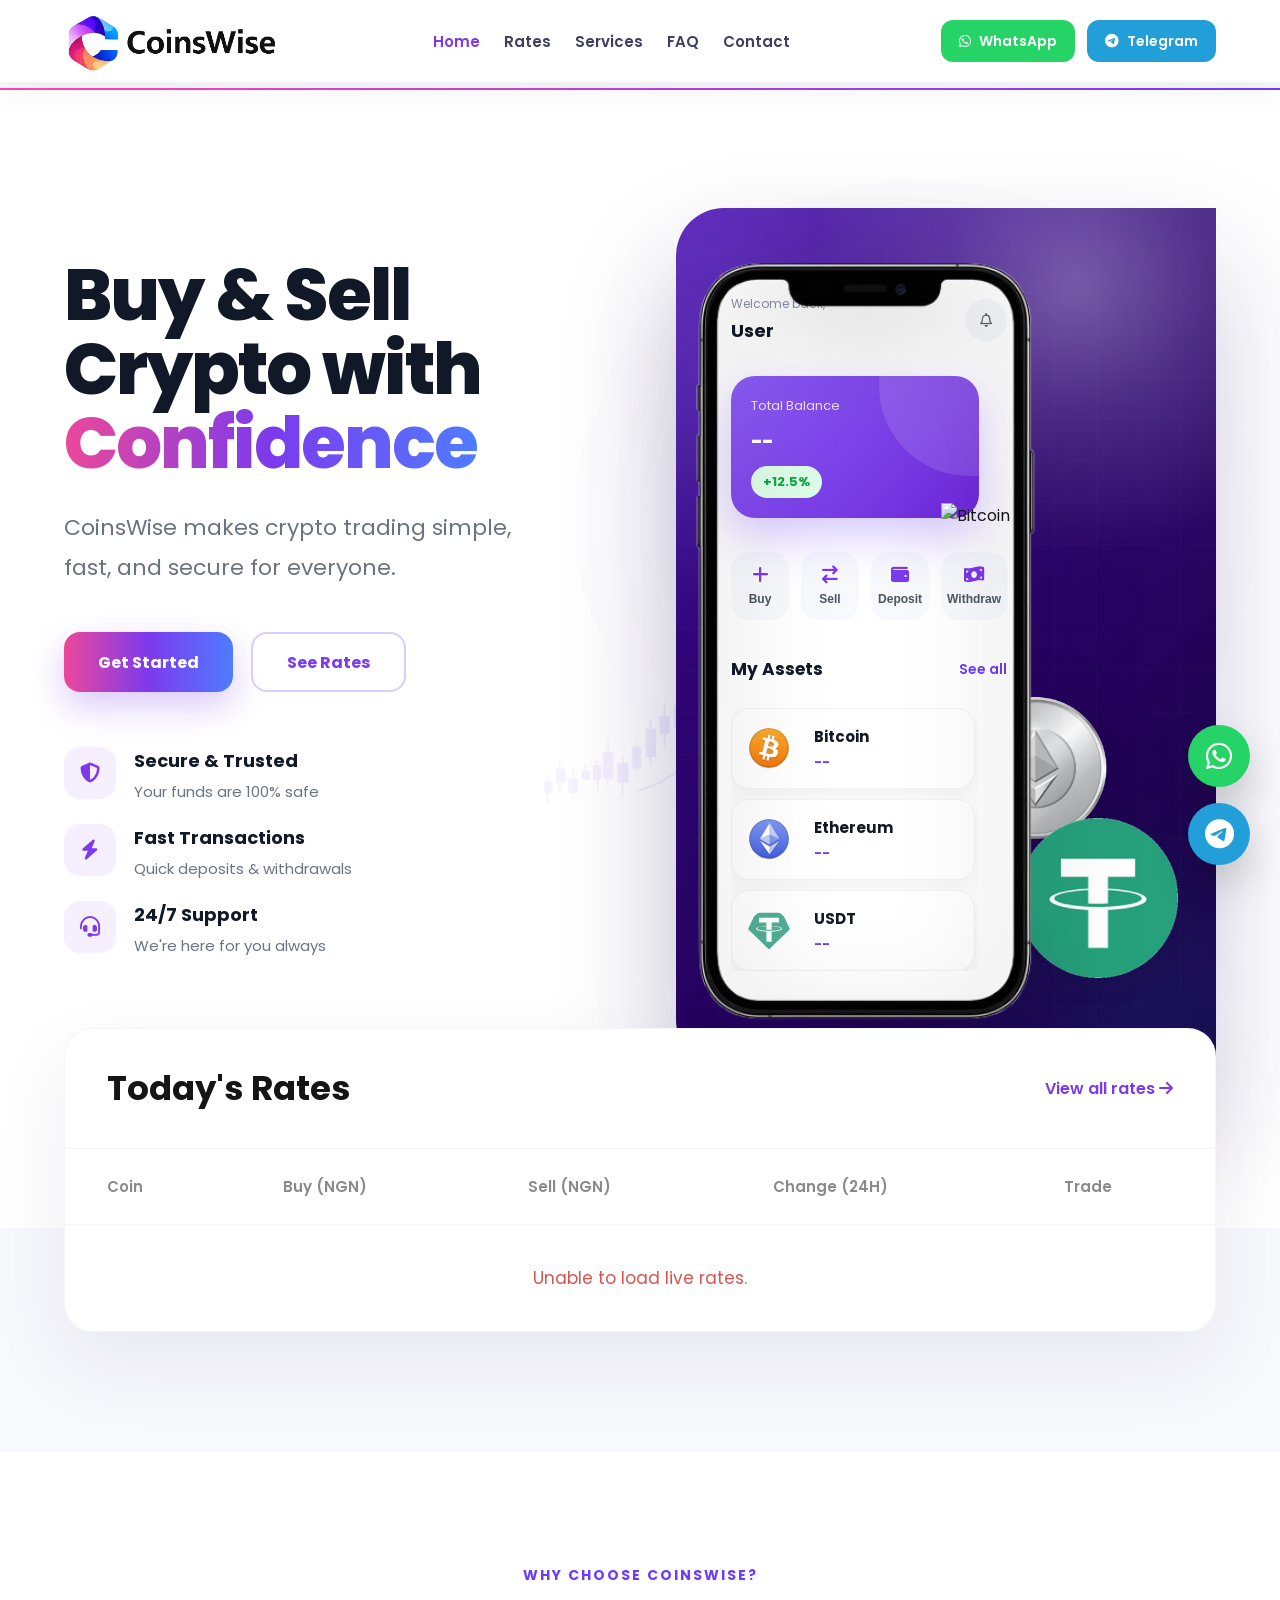
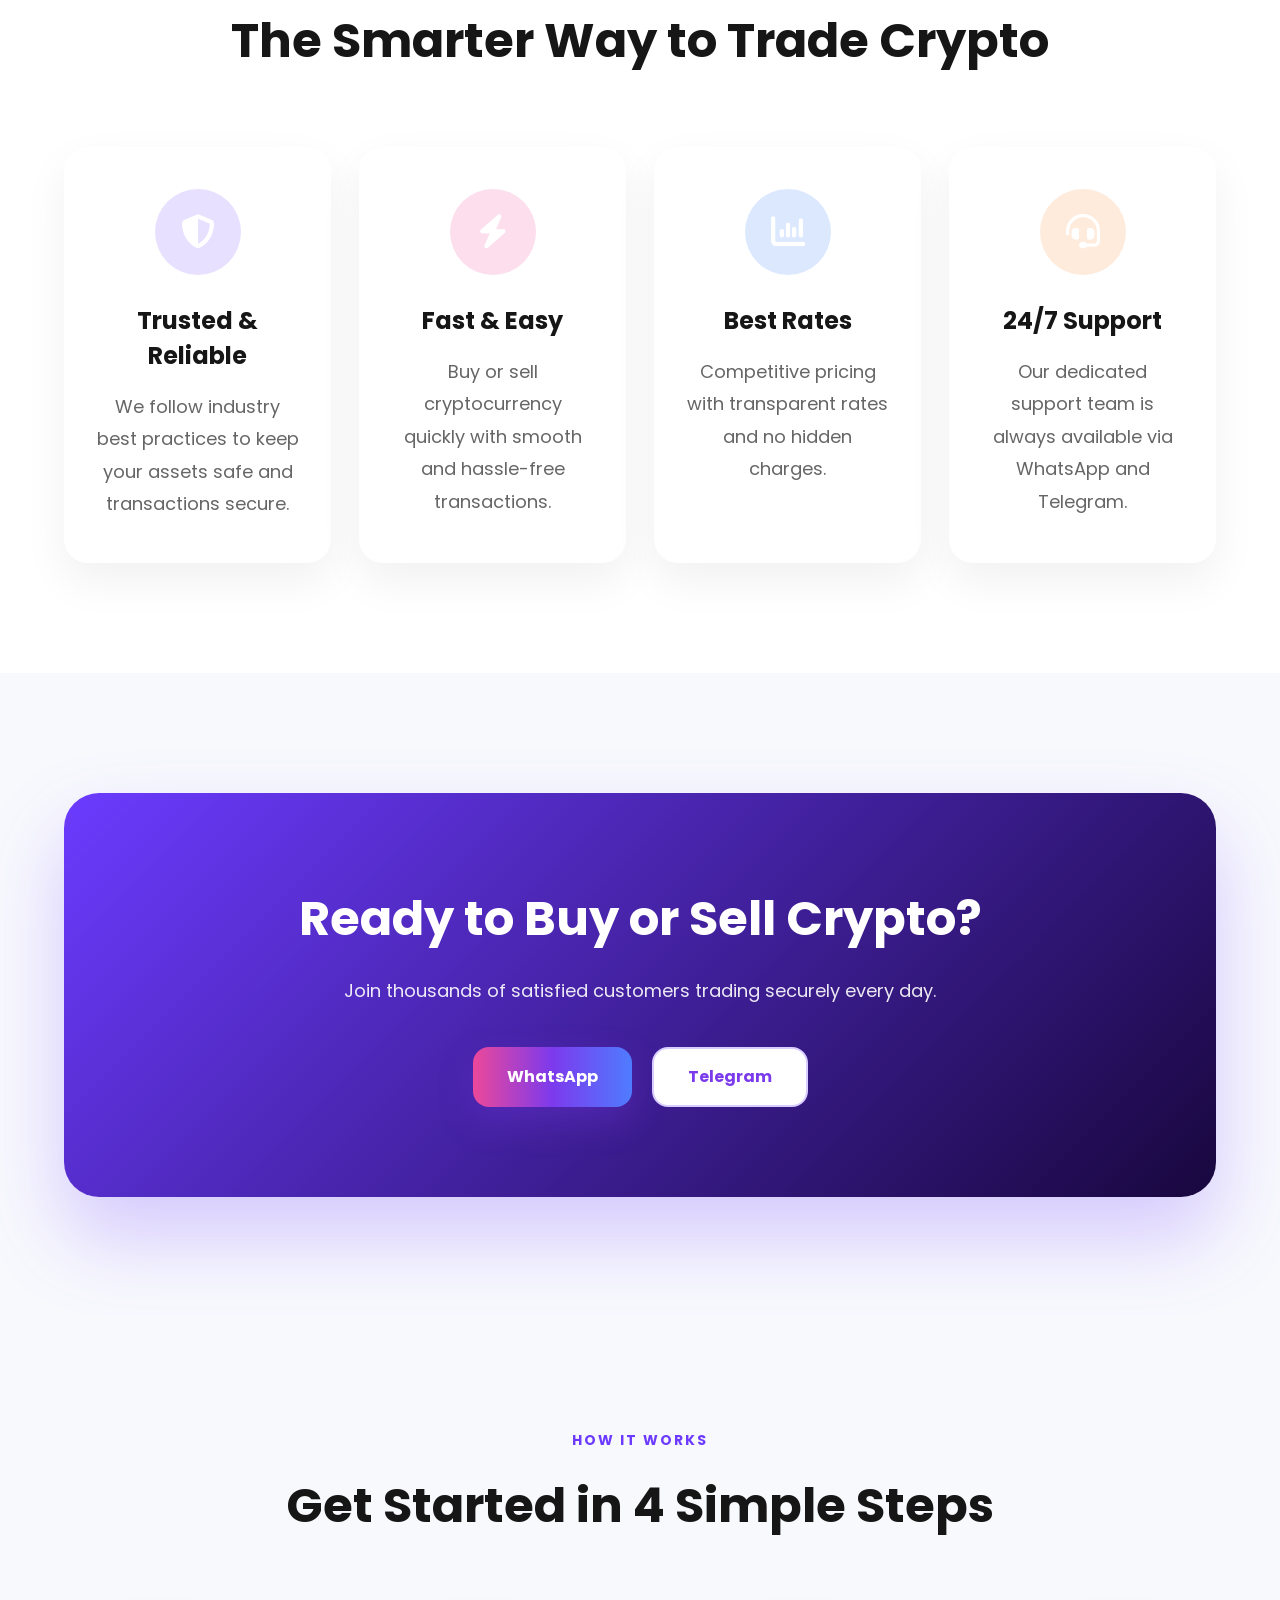
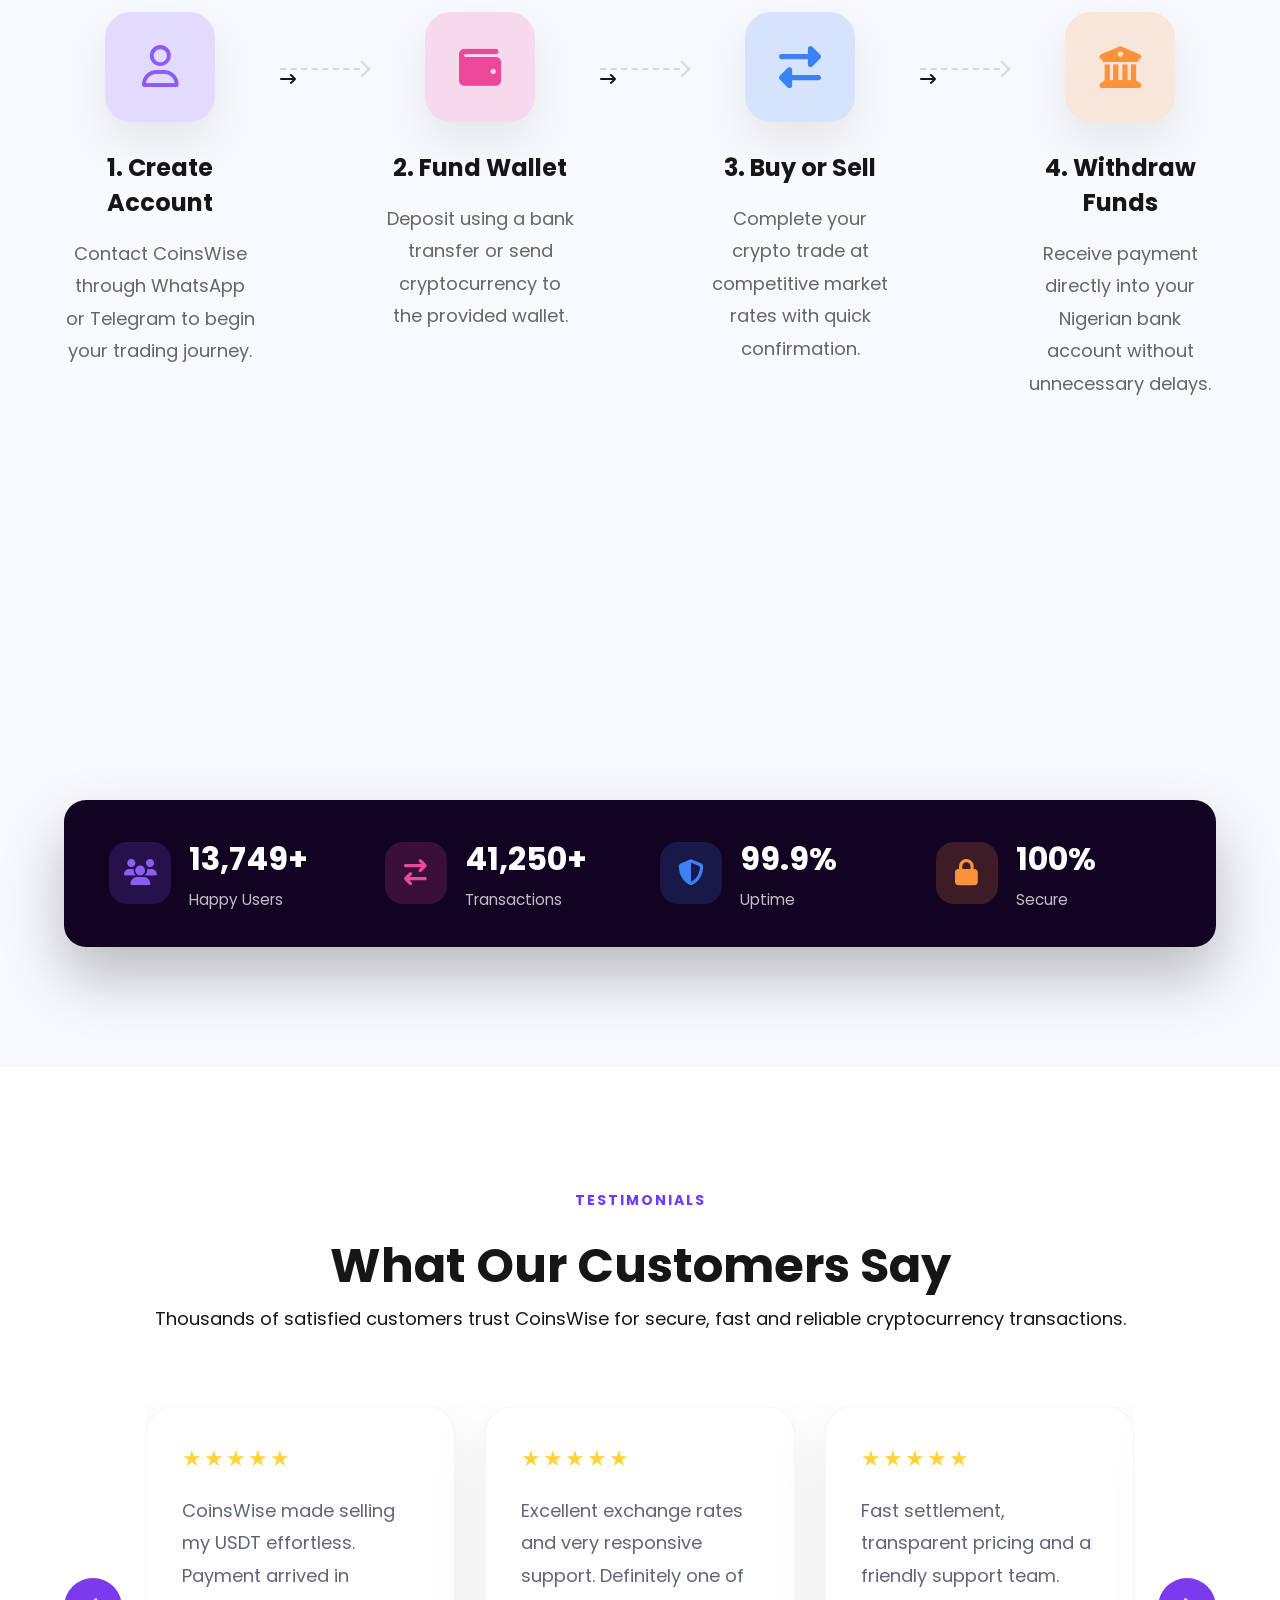
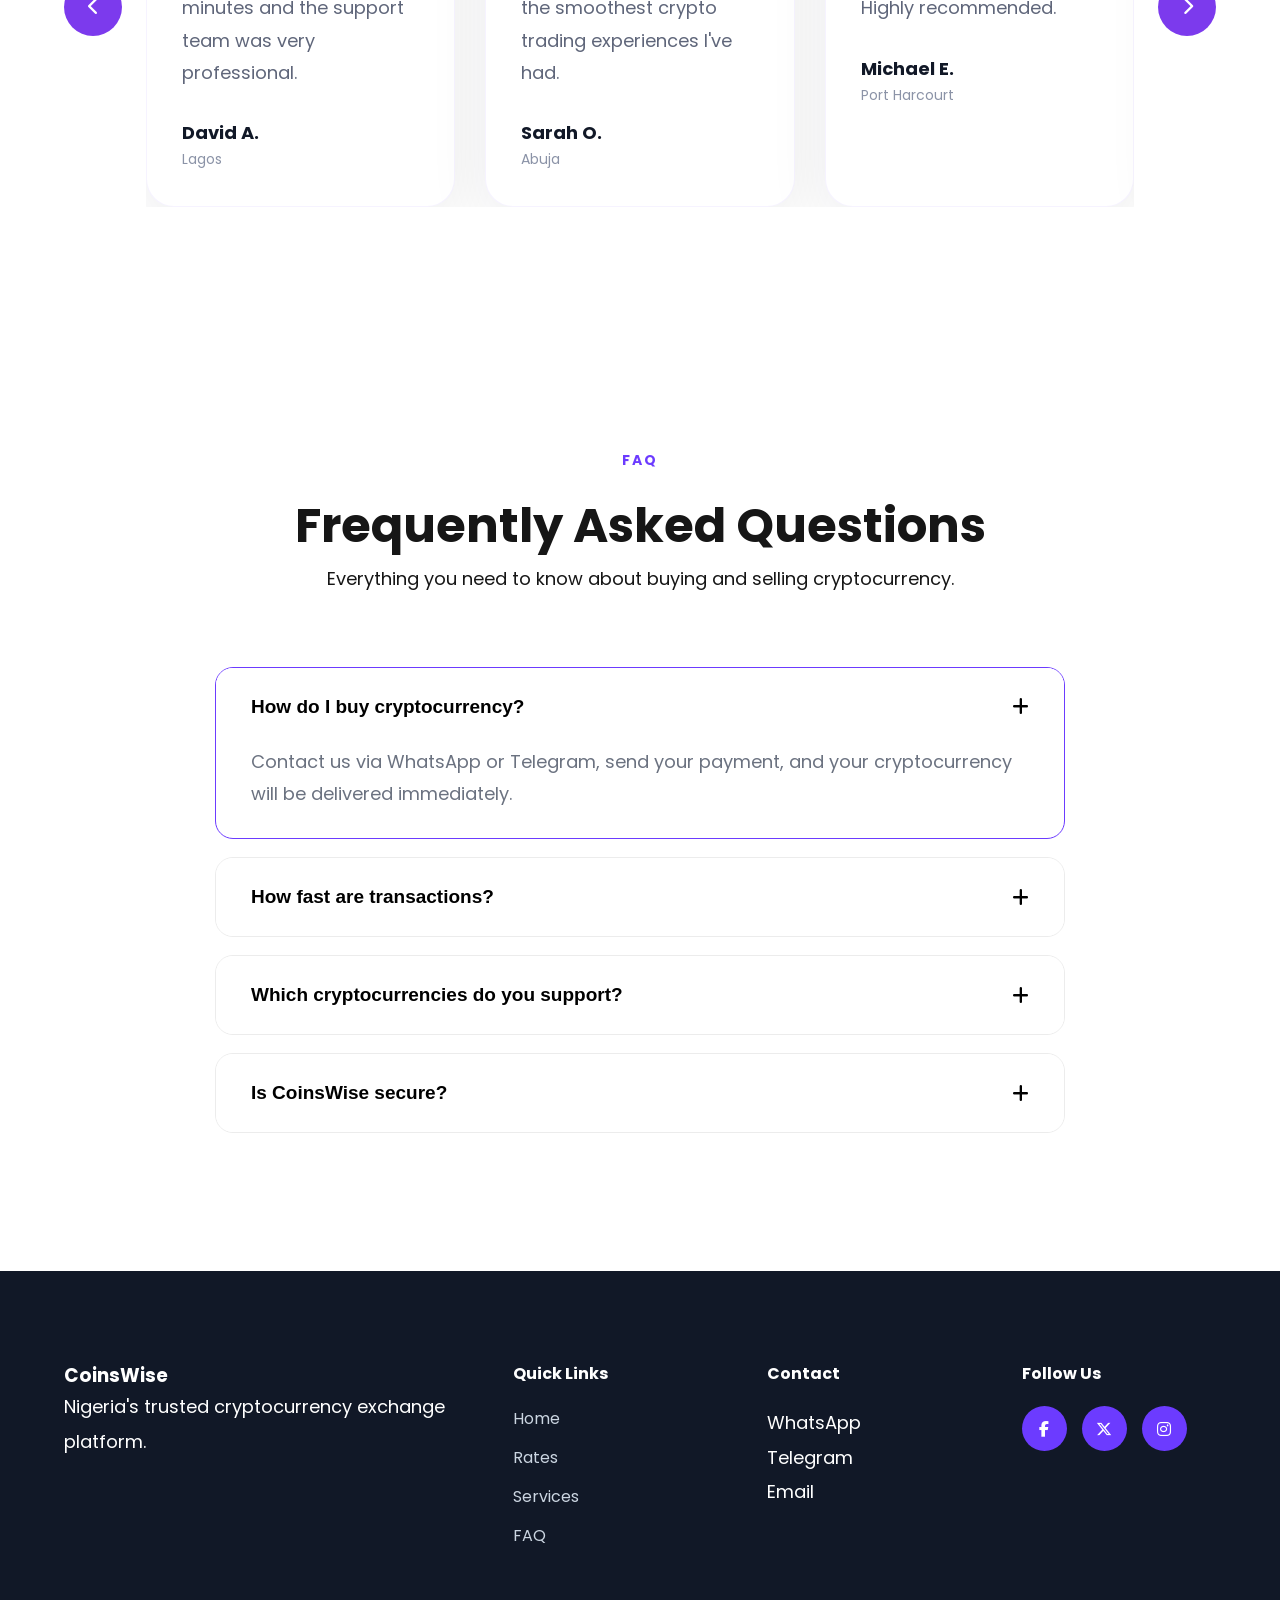
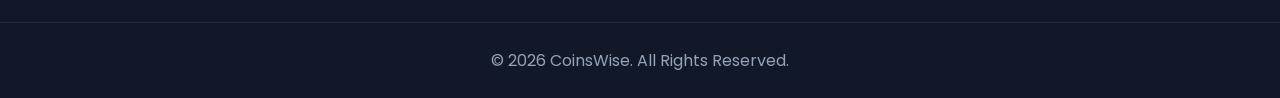
==== commit e5655444: "Open Graph fix" ====
--- a/Coinswise/index.html
+++ b/Coinswise/index.html
@@ -78,6 +78,10 @@
 
     <meta property="og:locale"
     content="en_NG">
+
+    
+    <meta property="og:logo" content="https://coinswise.ng/assets/images/hero/coinswise-logo.png" />
+        
 
 <!-- ===========================
         (Facebook, WhatsApp, LinkedIn)
--- a/Coinswise/assets/css/hero.css
+++ b/Coinswise/assets/css/hero.css
@@ -1631,79 +1631,73 @@
 
     }
 
+
+
+    .phone-screen{
+
+        width: 305px;
+
+        height: 660px;
+
+        left: -10px;
+
+    }
+
+    .coin{
+
+        display:none;
+
+    }
+
+}
+
+
+@media (max-width:576px){
+
+    #hero{
+
+        padding:110px 0 120px;
+
+    }
+
+    .hero-left h1{
+
+        font-size:38px;
+
+    }
+
+    .hero-buttons{
+
+        flex-direction:column;
+
+        gap:14px;
+
+    }
+
+    .btn-primary,
+
+    .btn-outline{
+
+        width:100%;
+
+    }
+
+    .hero-features{
+
+        gap:20px;
+
+    }
+
     .phone-wrapper{
 
-        /* width:390px; */
-
-        /* height:670px; */
+        width:240px;
+
+        height:590px;
 
     }
 
     .phone-screen{
 
-        width: 305px;
-
-        height: 660px;
-
-        left: -10px;
-
-    }
-
-    .coin{
-
-        display:none;
-
-    }
-
-}
-
-
-@media (max-width:576px){
-
-    #hero{
-
-        padding:110px 0 120px;
-
-    }
-
-    .hero-left h1{
-
-        font-size:38px;
-
-    }
-
-    .hero-buttons{
-
-        flex-direction:column;
-
-        gap:14px;
-
-    }
-
-    .btn-primary,
-
-    .btn-outline{
-
-        width:100%;
-
-    }
-
-    .hero-features{
-
-        gap:20px;
-
-    }
-
-    .phone-wrapper{
-
-        width:240px;
-
-        height:590px;
-
-    }
-
-    .phone-screen{
-
         width: 222px;
 
         height: 550px;
